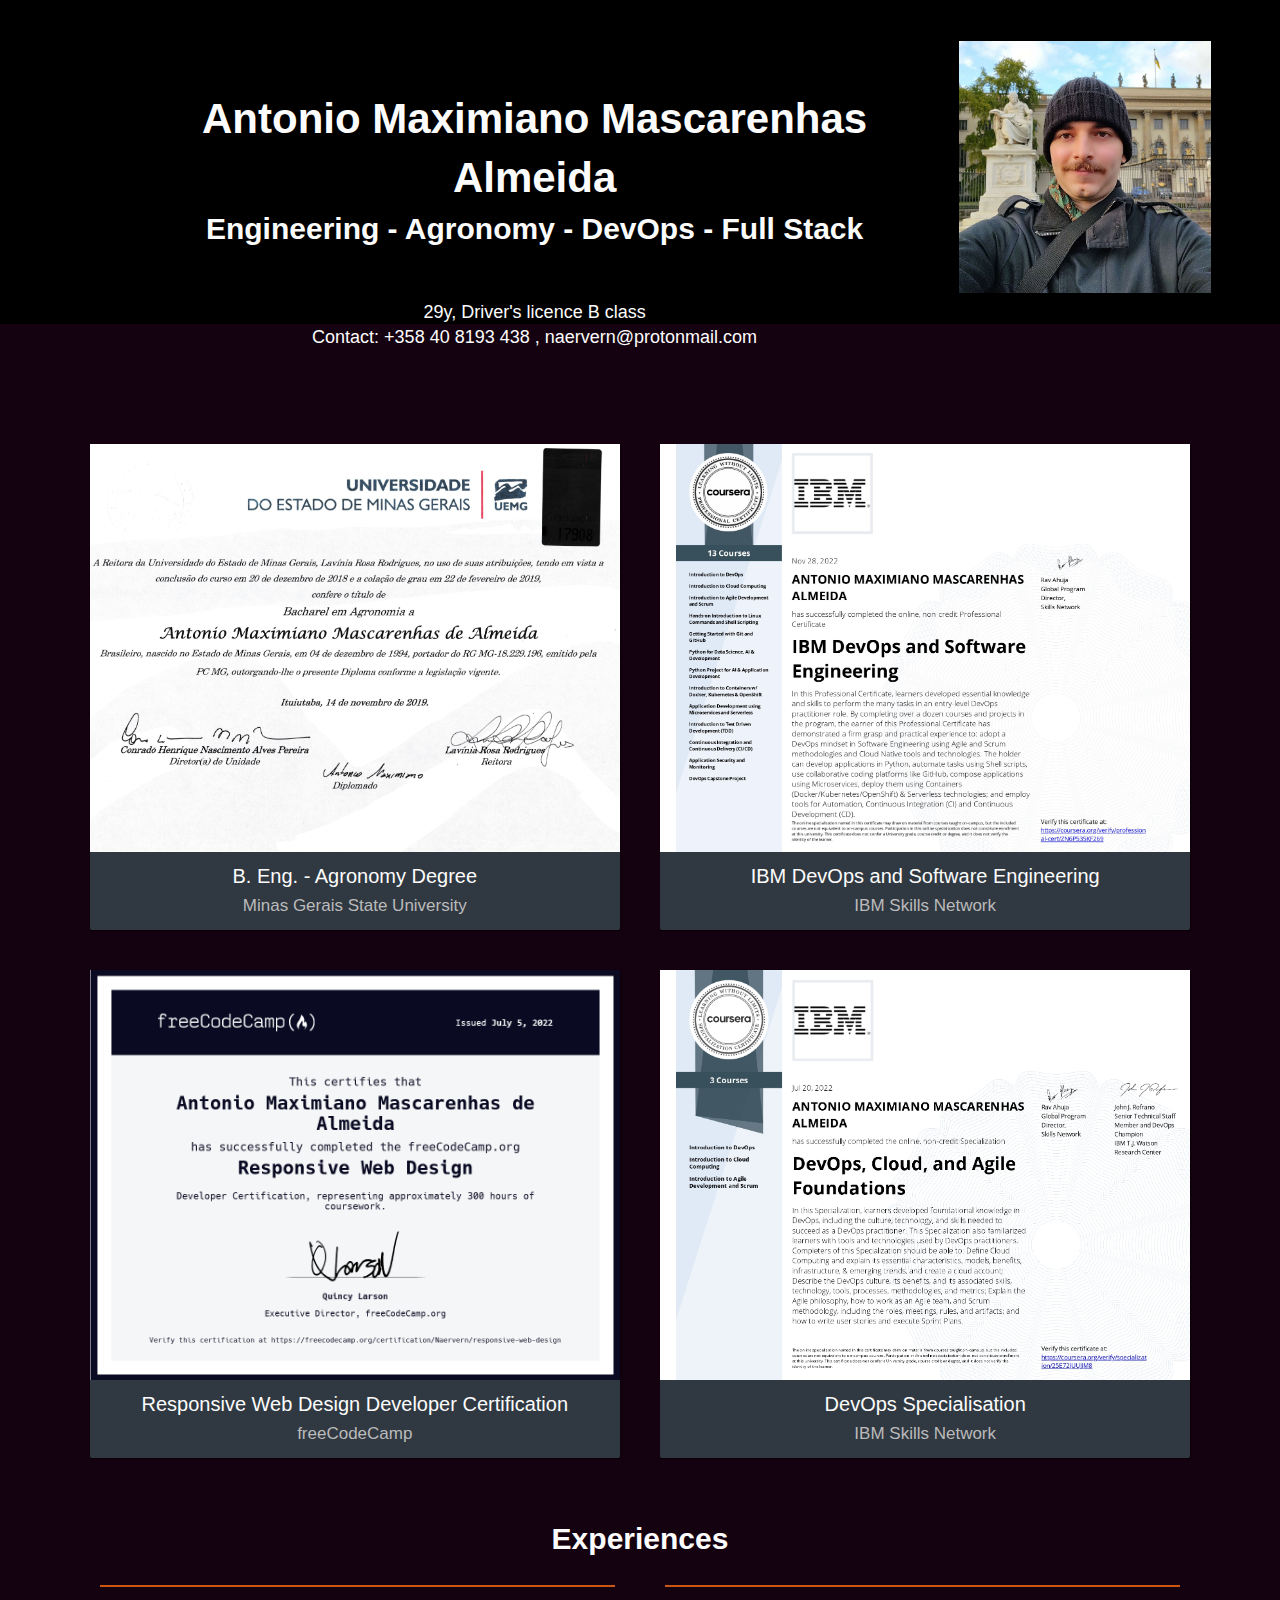
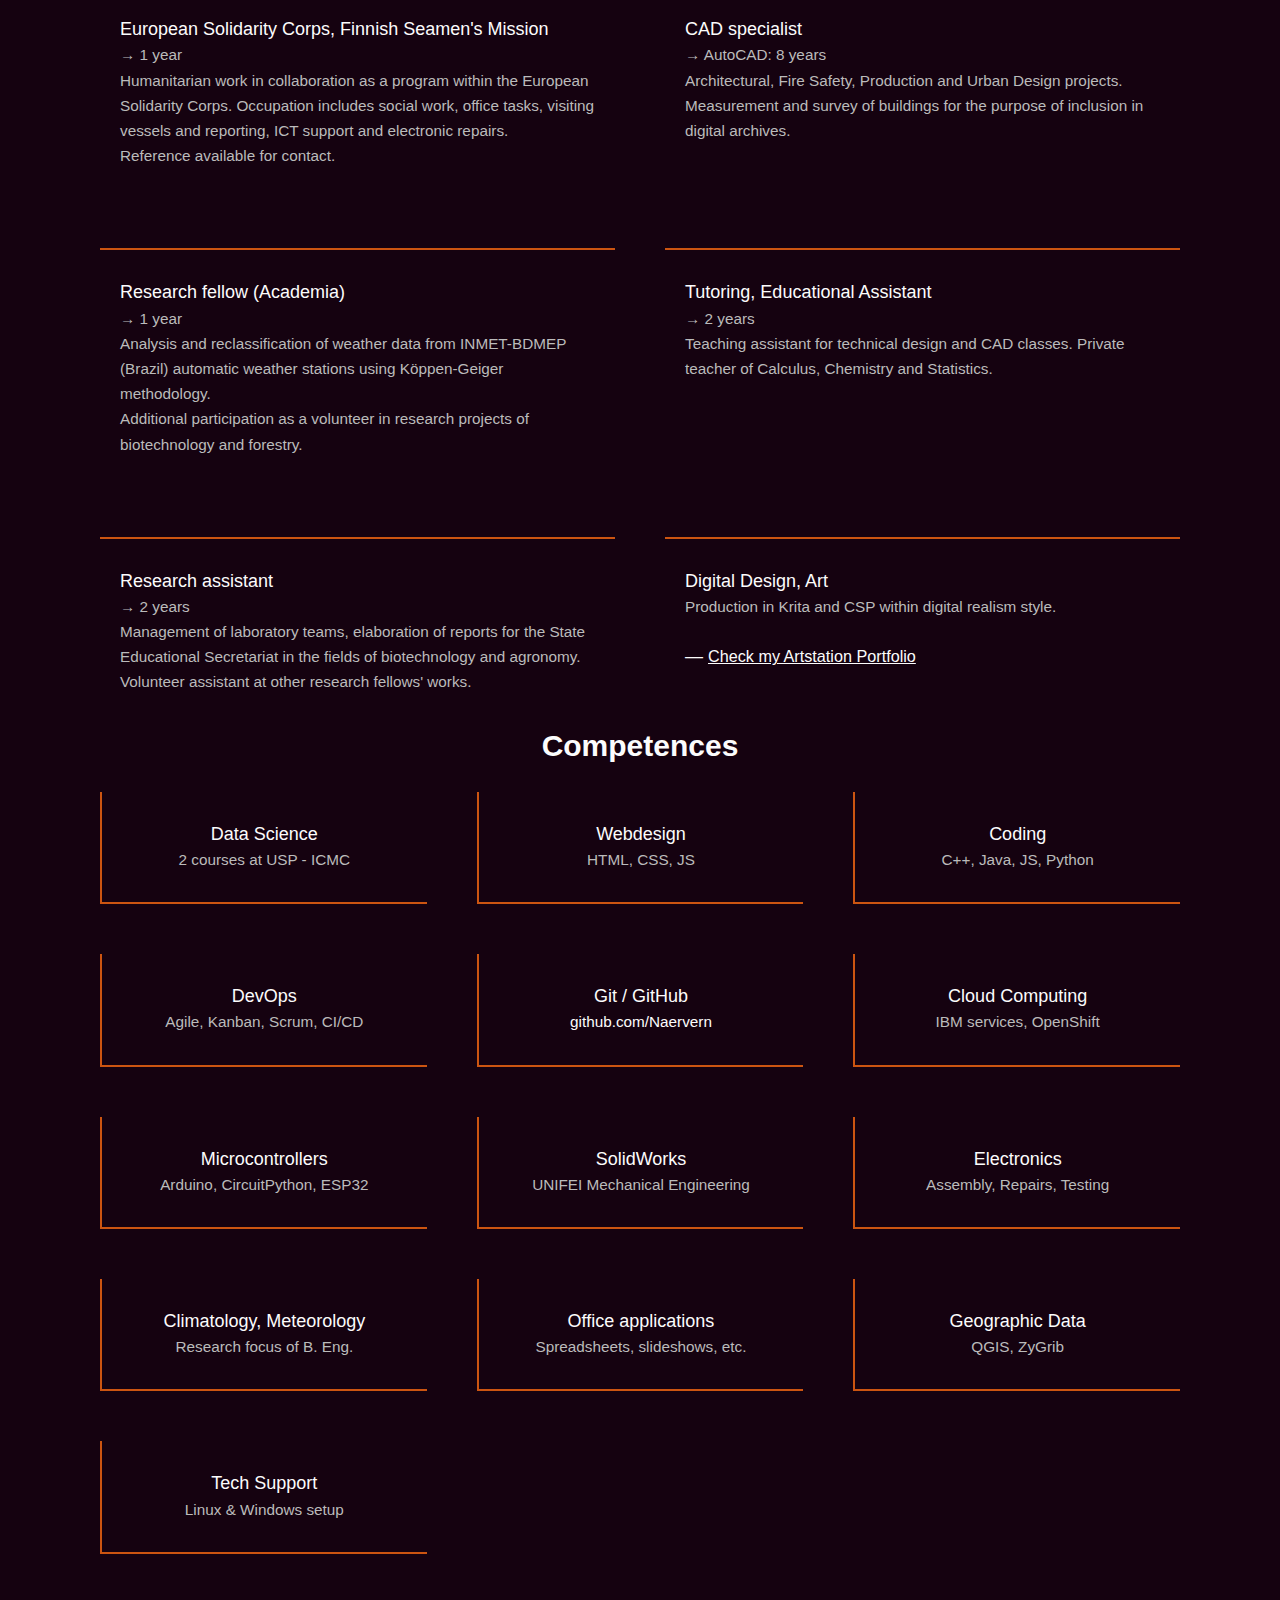
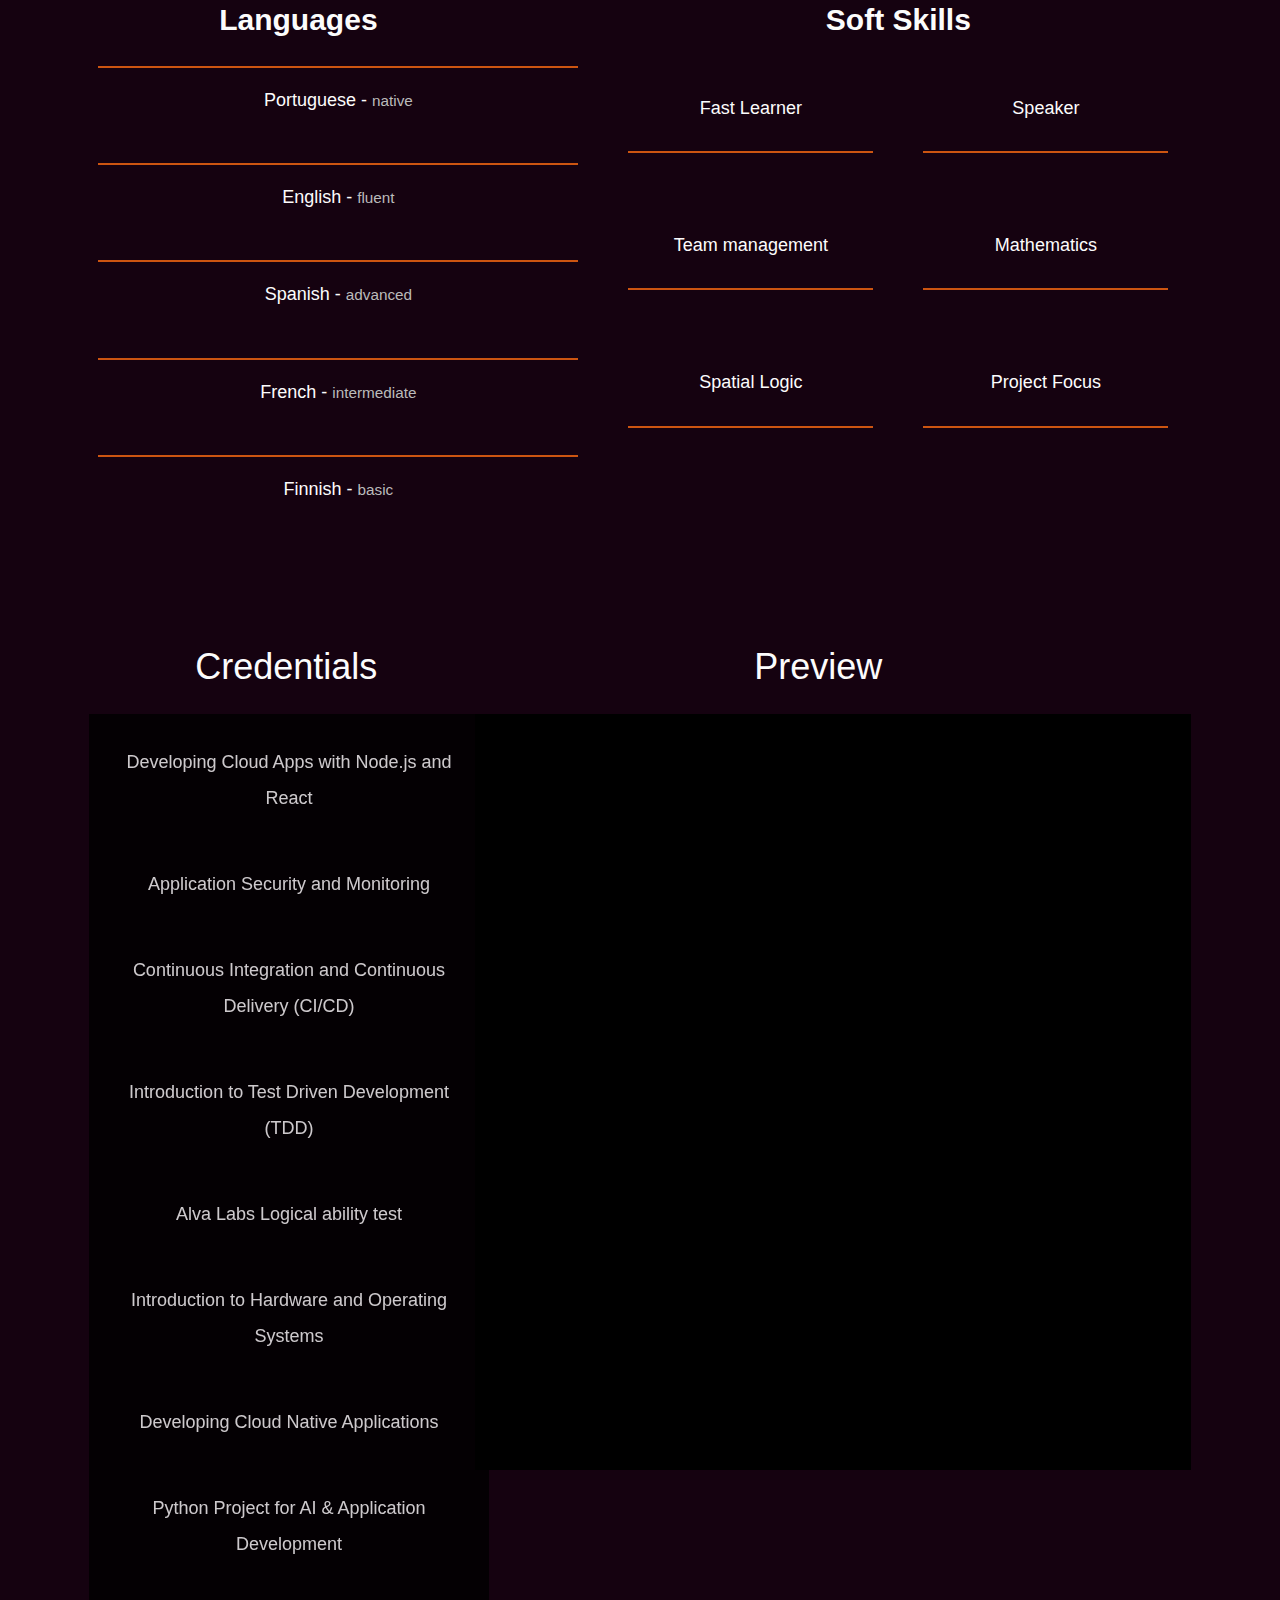
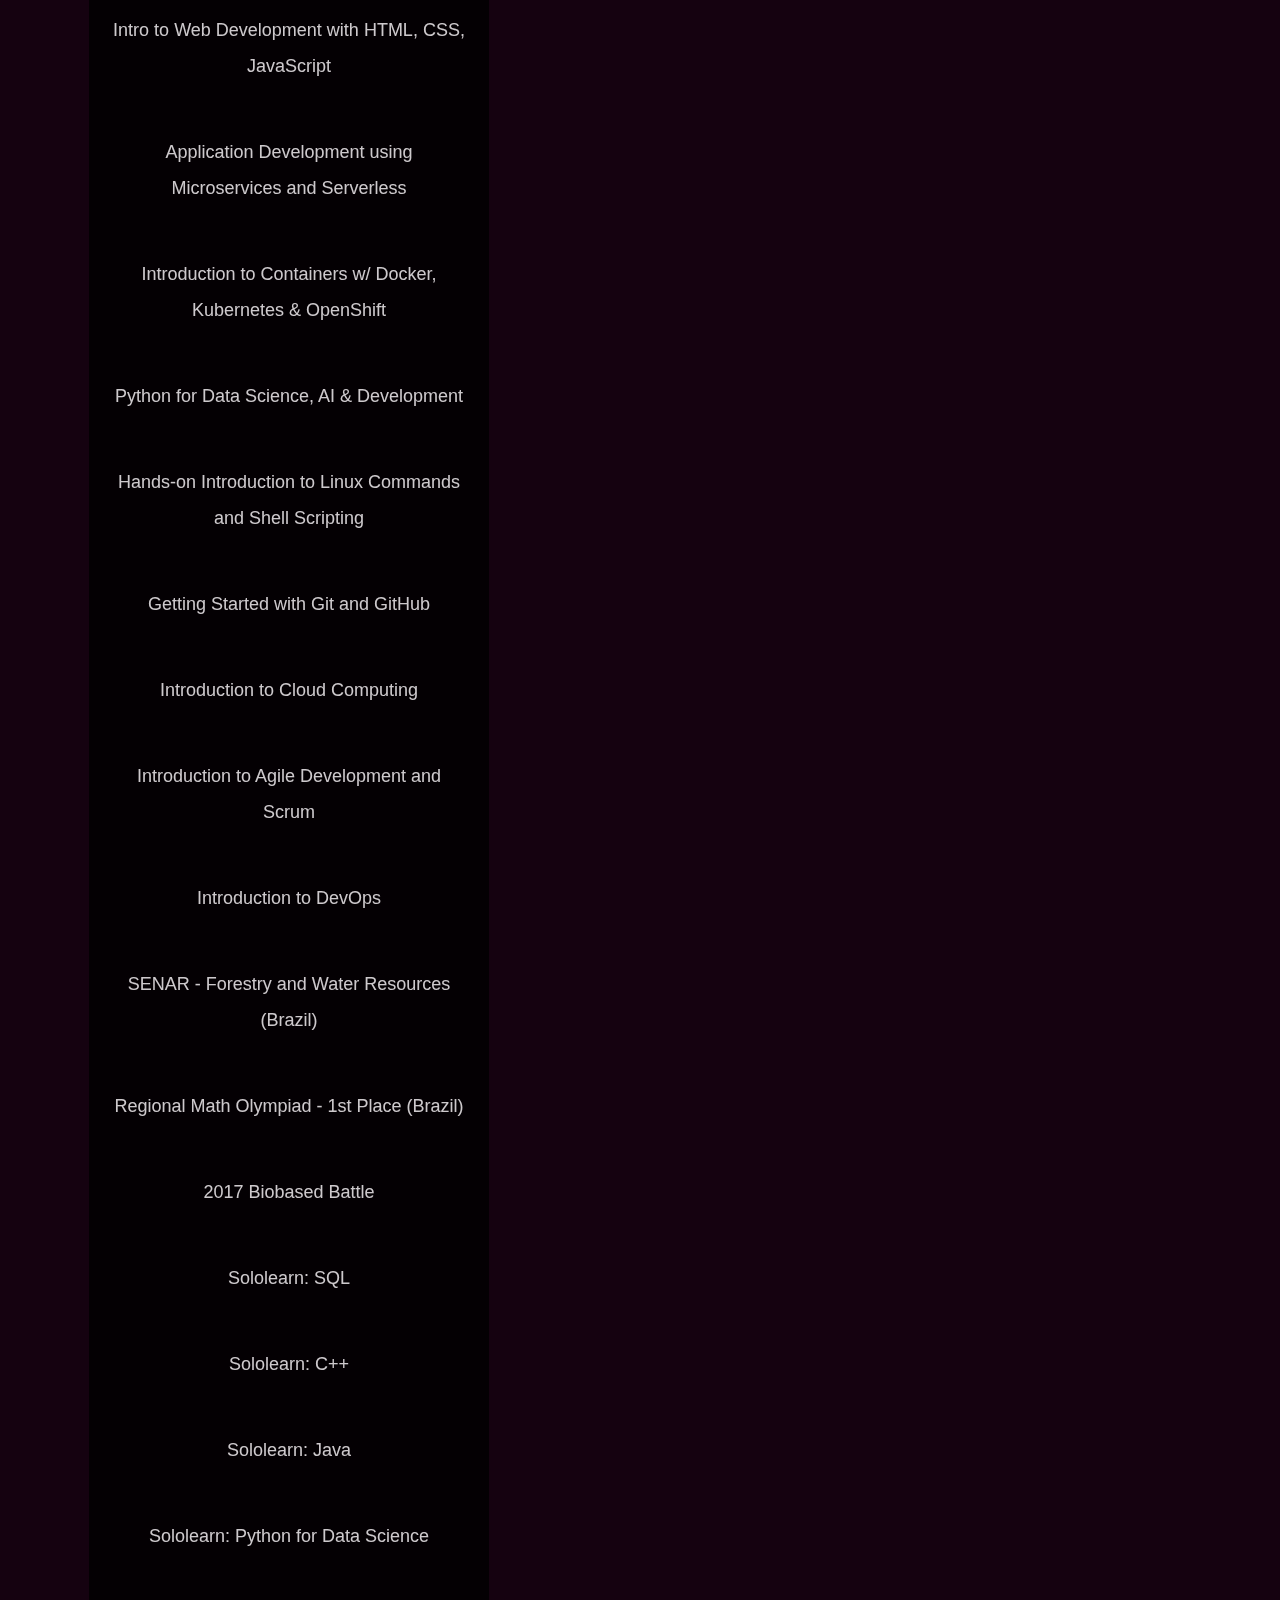
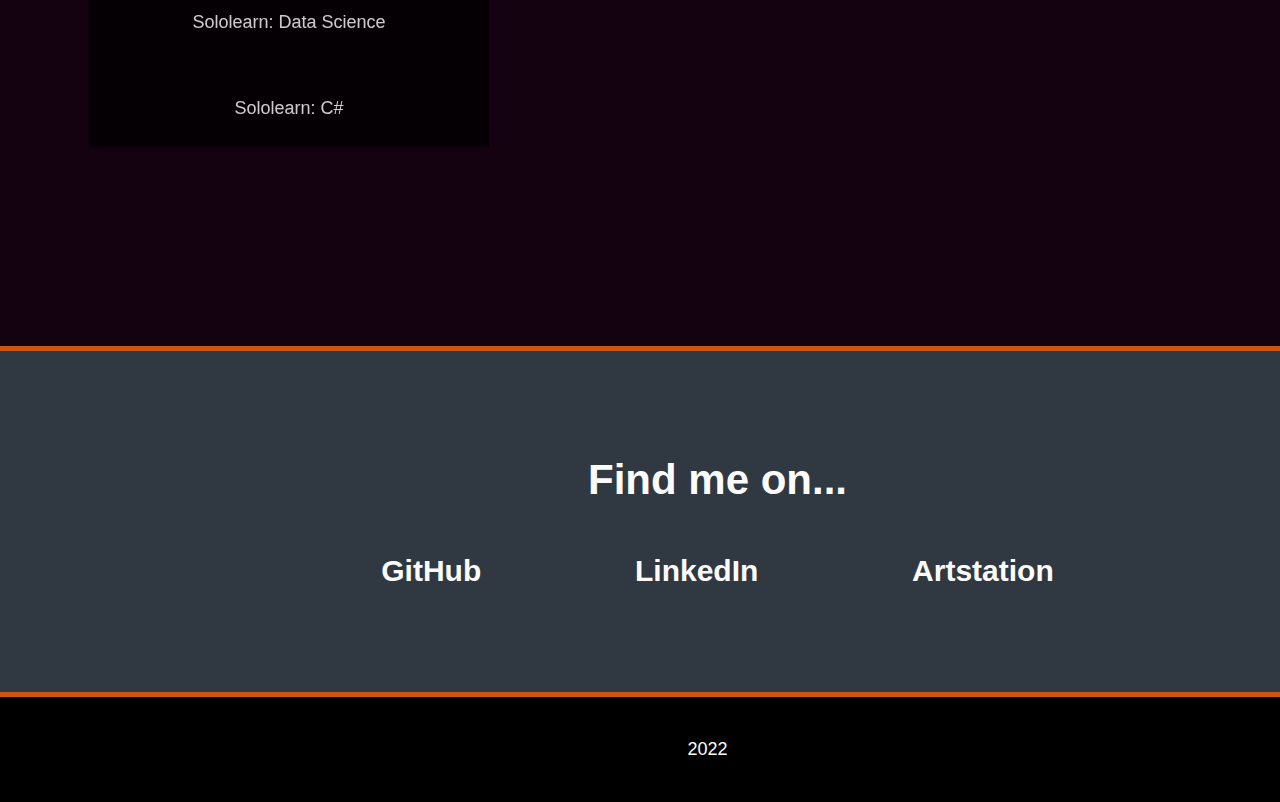
==== curriculum.html @ a86b9cda "Update curriculum.html" ====
<!DOCTYPE html>
<html>
<head>
  <title>CV - Antonio Maximiano Almeida</title>

  <link rel="stylesheet" href="cv-styles.css">
  <meta name="viewport" content="width=device-width, initial-scale=0.8">

  <meta property="og:site_name" content="Naervern"/>
  <meta property="og:type" content="website" />
  <meta property="og:locale" content="en_GB" />


  <meta name="title" content="Antonio Maximiano"/>
  <meta property="og:title" content="Antonio Maximiano"/>
  <!--<meta property="og:description" content="Digital Artist and Engineer. Here you can find my contact information, image showcase and everything you need to know about commissioning my work."/>
  <meta name="description" content="Digital Artist and Engineer. Here you can find my contact information, image showcase and everything you need to know about commissioning my work." data-id="main"/>
  <meta property="og:url" content="https://naervern.github.io/"/>
  <meta property="og:image:width" content="1200" />
  <meta property="og:image:height" content="627" />
  <meta name="author" content="Naervern">


  <meta name="twitter:card" content="summary_large_image"/>
  <meta property='twitter:title' content="Naervern CV"/>
  <meta property='twitter:image' content="https://cdnb.artstation.com/p/assets/images/images/050/680/265/large/naervern-dragon-visits-kobold-school.jpg"/>
  <meta name="twitter:site" content="@naervern" />
  <meta name="twitter:creator" content="@naervern" />
  -->
  <!-- alt. description
  Naervern's contact, showcase and commission information. 
  -->

<style>

</style>

<script>
  var menuW, bodyW;
  var updateSize = function() {
    // Get the menu size
    menuW = $(".menu").width();
    // Get the body size
    bodyW = $("body").width();
    // Update menu with body size
    $(".menu").css("maxWidth", bodyW);
  }

  // If you need this to happen on window resize
  $(window).resize(function() {
    updateSize();
  });

  // Update the size at the script load
  updateSize();

  function updateCertPreview() {
    
  }
  
  function previewCert1(link){
    document.getElementById('preview-box1').innerHTML= link.startsWith("resources/") ? '<img src="' + link + '"/>' : '<img src="https://' +link + '" id="preview-1"/>' ;
    return 0;
  }

  var lastField;

  function updateField1(){
    //lastField.style.setProperty("color", "white");
    event.currentTarget.style.setProperty("color", "orange");
    //lastField = event.currentTarget;
  }


</script>

</head>

<body>

</body>

<section id="first" class="first-section">
  
    <img src="resources\img\profile-image.jpg" id="selfie">
  <div>
    <h2>Antonio Maximiano Mascarenhas Almeida</h2>
    <h3>Engineering - Agronomy - DevOps - Full Stack</h3>
    <br>
    <br>
      <p>29y,   
        Driver's licence B class</p>
      <p>
        Contact: +358 40 8193 438 , naervern@protonmail.com
      </p>
  </div>
</section>

<section id="certificates" class="cert-section">
  <div>
    <div class="projects-grid">
      <a
        href="resources/pdf/Diploma-Agronomia-UEMG.pdf"
        target="_blank" rel="noopener noreferrer"
        class="project project-tile"
      >
        <img min-width="600px"
          class="project-image"
          src="resources/img/Diploma-Agronomia-UEMG.jpg"
          alt="project"
        />
        <p class="project-title">
          B. Eng. - Agronomy Degree
          <br><span class="subtitle">Minas Gerais State University</span>
        </p>
      </a>

      <a
        href="https://www.coursera.org/account/accomplishments/professional-cert/ZN6P535KF269"
        target="_blank" rel="noopener noreferrer"
        class="project project-tile"
      >
        <img min-width="600px"
          class="project-image"
          src="resources/img/Coursera-DevOps-Professional-ZN6P535KF269.jpg"
          alt="project"
        />
        <p class="project-title">
          IBM DevOps and Software Engineering
          <br><span class="subtitle">IBM Skills Network</span>
        </p>
      </a>

      <a
        href="https://www.freecodecamp.org/certification/Naervern/responsive-web-design"
        target="_blank" rel="noopener noreferrer"
        class="project project-tile"
      >
        <img min-width="600px"
          class="project-image"
          src="resources/img/FreeCodeCamp-ResponsiveWebDesign.jpg"
          alt="project"
        />
        <p class="project-title">
          Responsive Web Design Developer Certification
          <br><span class="subtitle">freeCodeCamp</span>
        </p>
      </a>

      <a
        href="https://www.coursera.org/account/accomplishments/specialization/25E72JUUJJM8"
        target="_blank" rel="noopener noreferrer"
        class="project project-tile"
      >
        <img min-width="600px"
          class="project-image"
          src="resources/img/Coursera-DevOps-Spec-25E72JUUJJM8.jpg"
          alt="project"
        />
        <p class="project-title">
          DevOps Specialisation
          <br><span class="subtitle">IBM Skills Network</span>
        </p>
      </a>

    </div>

    <!-- Experiences -->

    <section id="experiences-section" class="stepped-block">

        <h3>Experiences</h3>
        <br>
        <div class="skill-list">

          <p>
            European Solidarity Corps, Finnish Seamen's Mission
            <span class="subtitle"><br>
              → 1 year
              <br>
              <!--
                Fields: technical design, calculus, chemistry
              -->
              Humanitarian work in collaboration as a program within the European Solidarity Corps. Occupation includes social work, office tasks, visiting vessels and reporting, ICT support and electronic repairs. <br>
              Reference available for contact.
            </span>
          </p>

          <p>
            CAD specialist
            <span class="subtitle"><br>
              → AutoCAD: 8 years
              <br>
              <!--
                Product design, architecture, fire safety
              -->
              Architectural, Fire Safety, Production and Urban Design projects. Measurement and survey of buildings for the purpose of inclusion in digital archives.
              </span>
              <br>
              
          </p>

          <p>
            Research fellow (Academia)
            <span class="subtitle"><br>
              → 1 year
              <br>
              <!--
                Fields: climatology, data science
              -->
              Analysis and reclassification of weather data from INMET-BDMEP (Brazil) automatic weather stations using Köppen-Geiger methodology.
              <br>
              Additional participation as a volunteer in research projects of biotechnology and forestry.
            <br>
            </span>
          </p>

          <p>
            Tutoring, Educational Assistant
            <span class="subtitle"><br>
              → 2 years
              <br>
              <!--
                Fields: technical design, calculus, chemistry
              -->
              Teaching assistant for technical design and CAD classes. Private teacher of Calculus, Chemistry and Statistics.
            </span>
          </p>

          <p>
            Research assistant
            <span class="subtitle"><br>
              → 2 years
              <br>
              Management of laboratory teams, elaboration of reports for the State Educational Secretariat in the fields of biotechnology and agronomy. Volunteer assistant at other research fellows' works.
            </span>
          </p>

          <p>
            Digital Design, Art
            <span class="subtitle"><br>
              Production in Krita and CSP within digital realism style.
              </span>
              <br>
              <br>
              —
            <a href="https://www.artstation.com/naervern"
              target="_blank" rel="noopener noreferrer"
              style="text-decoration: underline; font-size:90%;">
              Check my Artstation Portfolio
            </a>
            <span class="subtitle"></span>
          </p>

          </div>

        <!-- Competences -->

        <section id="competences" class="stepped-block">
          <h3>Competences</h3>
            <br>
            <div class="skill-list-compact">
    
              <p>
                Data Science 
                <span class="subtitle"><br>
                  2 courses at USP - ICMC

                </span>
              </p>
    
              <p>
                Webdesign 
                <span class="subtitle">
                  <br>
                  HTML, CSS, JS
                </span>
              </p>
    
              <p>
                Coding
                <span class="subtitle">
                  <br>
                  C++, Java, JS, Python
                </span>
              </p>
    
              <p>
                DevOps 
                <span class="subtitle">
                  <br>
                  Agile, Kanban, Scrum, CI/CD
                </span>
              </p>

              <p>
                Git / GitHub
                <span class="subtitle">
                  <br>
                  <a href="https://github.com/Naervern/"
                  target="_blank" rel="noopener noreferrer">
                  github.com/Naervern </a>
                </span>
              </p>
    
              <p>
                Cloud Computing 
                <span class="subtitle">
                  <br>
                  IBM services, OpenShift
                </span>
              </p>

              <p>
                Microcontrollers 
                <span class="subtitle">
                  <br>
                  Arduino, CircuitPython, ESP32
                </span>
              </p>

              <p>
                SolidWorks
                <span class="subtitle">
                  <br>
                  UNIFEI Mechanical Engineering
                </span>
              </p>
    
              <p>
                Electronics 
                <span class="subtitle">
                  <br>
                  Assembly, Repairs, Testing
                </span>
              </p>

              <p>
                Climatology, Meteorology 
                <span class="subtitle">
                  <br>
                  Research focus of B. Eng.
                </span>
              </p>

              <p>
                Office applications 
                <span class="subtitle">
                  <br>
                  Spreadsheets, slideshows, etc.
                </span>
              </p>

              <p>
                Geographic Data
                <span class="subtitle">
                  <br>
                  QGIS, ZyGrib
                </span>
              </p>

              <p>
                Tech Support
                <span class="subtitle">
                  <br>
                  Linux & Windows setup
                </span>
              </p>

              <!--
              <p>
                <span class="subtitle">IBM Skills Network</span><br>
                <a href="https://www.coursera.org/account/accomplishments/specialization/certificate/25E72JUUJJM8" class="cert-name" target="_blank" rel="noopener noreferrer">
                  DevOps, Cloud, and Agile Foundations</a><br>
                <a href="https://www.coursera.org/account/accomplishments/specialization/25E72JUUJJM8" id="verify-l" target="_blank" rel="noopener noreferrer">
                  Verify</a><br>
                </p>
    
                <p>
                  <span class="subtitle">FreeCodeCamp.org</span><br>
                  <a href="https://www.freecodecamp.org/certification/Naervern/responsive-web-design" class="cert-name" target="_blank" rel="noopener noreferrer">
                  Responsive Web Design</a><br>
    
                </p>
              -->
    
            </div>

      </section>
  </section>

  <section id="skills-section" class="skill-dual">

      <!-- Languages -->

      <div id="languages">
        <br>
          <h3>Languages</h3>
          <br>
          <div class="language-list">
            <p>
              Portuguese - <span class="subtitle">native</span>
            </p>
            <p>
              English - <span class="subtitle">fluent</span>
            </p>
            <p>
              Spanish - <span class="subtitle">advanced</span>
            </p>
            <p>
              French - <span class="subtitle">intermediate</span>
            </p>
            <p>
              Finnish - <span class="subtitle">basic</span>
            </p>
        </div>
      </div>

      <!-- Soft Skills -->

      <div id="soft-skills">
        <br>
        <h3>Soft Skills</h3>
          <br>
          <div class="skill-list-compact">

            <p>
              Fast Learner 
            </p>

            <p>
              Speaker
            </p>

            <p>
              Team management 
            </p>

            <p>
              Mathematics 
            </p>

            <p>
              Spatial Logic 
            </p>

            <p>
              Project Focus 
            </p>
          </div>
        </div>
    </section>





<section id="cert-2" class="cert-2-section">

  <div class="cert-2-header">
    <div class="cert-2-tab">
      <div>Credentials</div>
      <div>Preview</div>
      </div>
  </div>

  <div class="cert-2-tab">
    <div>
      
    <div id="certs-list" class="list-tab">

      <!-- IBM Skills Network Certifications -->

      <li>
        <a href="https://www.coursera.org/account/accomplishments/verify/H9V64EQDPDPS"target="_blank" rel="noopener noreferrer"
        onmouseover="
            updateField1();
            previewCert1('resources/img/CERTIFICATE_LANDING_PAGE-H9V64EQDPDPS.jpeg')">
          Developing Cloud Apps with Node.js and React</a>      
      </li>

      <li>
        <a href="https://www.coursera.org/account/accomplishments/verify/PX3VF7KF3PS8"target="_blank" rel="noopener noreferrer"
        onmouseover="
            updateField1();
            previewCert1('resources/img/CERTIFICATE_LANDING_PAGE-PX3VF7KF3PS8.jpeg')">
          Application Security and Monitoring</a>      
      </li>

      <li>
        <a href="https://www.coursera.org/account/accomplishments/records/8N7LA6F6DS6B"target="_blank" rel="noopener noreferrer"
        onmouseover="
            updateField1();
            previewCert1('resources/img/CERTIFICATE_LANDING_PAGE-8N7LA6F6DS6B.jpeg')">
          Continuous Integration and Continuous Delivery (CI/CD)</a>      
      </li>

      <li>
        <a href="https://www.coursera.org/account/accomplishments/records/JUV5EJ9MCSXF"target="_blank" rel="noopener noreferrer"
        onmouseover="
            updateField1();
            previewCert1('resources/img/CERTIFICATE_LANDING_PAGE-JUV5EJ9MCSXF.jpeg')">
          Introduction to Test Driven Development (TDD)</a>      
      </li>


      <li>
        <a href="resources/pdf/Alva%20Labs%20Logic%20Test%20Report%20-%20Antonio%20Maximiano%20Mascarenhas%20Almeida.pdf"
        onmouseover="
            updateField1();
            previewCert1('resources/img/Alva%20Labs%20Logic%20Test%20Report%20-%20Antonio%20Maximiano%20Mascarenhas%20Almeida_page-0001.jpg')">
          Alva Labs Logical ability test</a>      
      </li>

      <li>
        <a href="https://www.coursera.org/account/accomplishments/records/NPYG34MGQ3PL"target="_blank" rel="noopener noreferrer"
        onmouseover="
            updateField1();
            previewCert1('resources/img/CERTIFICATE_LANDING_PAGE-NPYG34MGQ3PL.jpeg')">
          Introduction to Hardware and Operating Systems</a>      
      </li>

      <li>
        <a href="https://www.coursera.org/account/accomplishments/records/M94URSSSPSV6"target="_blank" rel="noopener noreferrer"
        onmouseover="
            updateField1();
            previewCert1('resources/img/CERTIFICATE_LANDING_PAGE-M94URSSSPSV6.jpeg')">
          Developing Cloud Native Applications</a>      
      </li>

      <li>
        <a href="https://www.coursera.org/account/accomplishments/records/WGRYHMB4Y55Y"target="_blank" rel="noopener noreferrer"
        onmouseover="
            updateField1();
            previewCert1('resources/img/CERTIFICATE_LANDING_PAGE-WGRYHMB4Y55Y.jpeg')">
          Python Project for AI & Application Development</a>      
      </li>

      <li>
        <a href="https://www.coursera.org/account/accomplishments/records/FWKCVLWJXK7U"target="_blank" rel="noopener noreferrer"
        onmouseover="
            updateField1();
            previewCert1('resources/img/CERTIFICATE_LANDING_PAGE-FWKCVLWJXK7U.jpeg')">
          Intro to Web Development with HTML, CSS, JavaScript</a>      
      </li>

      <li>
        <a href="https://www.coursera.org/account/accomplishments/records/GA9UBZP38NTW"target="_blank" rel="noopener noreferrer"
        onmouseover="
            updateField1();
            previewCert1('resources/img/CERTIFICATE_LANDING_PAGE-GA9UBZP38NTW.jpeg')">
          Application Development using Microservices and Serverless</a>      
      </li>

      <li>
        <a href="https://www.coursera.org/account/accomplishments/records/4E9KNBH2S5LS"target="_blank" rel="noopener noreferrer"
        onmouseover="
            updateField1();
            previewCert1('resources/img/CERTIFICATE_LANDING_PAGE-4E9KNBH2S5LS.jpeg')">
          Introduction to Containers w/ Docker, Kubernetes & OpenShift</a>      
      </li>
      
      <li>
        <a href="https://www.coursera.org/account/accomplishments/records/L7TKTQ9EFT9Q"target="_blank" rel="noopener noreferrer"
        onmouseover="
            updateField1();
            previewCert1('resources/img/CERTIFICATE_LANDING_PAGE-L7TKTQ9EFT9Q.jpeg')">
          Python for Data Science, AI & Development</a>      
      </li>

      <li>
        <a href="https://www.coursera.org/account/accomplishments/records/DF3GSYS3DLBW"target="_blank" rel="noopener noreferrer"
        onmouseover="
            updateField1();
            previewCert1('resources/img/CERTIFICATE_LANDING_PAGE-DF3GSYS3DLBW.jpeg')">
          Hands-on Introduction to Linux Commands and Shell Scripting</a>      
      </li>

      <li>
        <a href="https://www.coursera.org/account/accomplishments/records/YY3A8MF7G47R"target="_blank" rel="noopener noreferrer"
        onmouseover="
            updateField1();
            previewCert1('resources/img/CERTIFICATE_LANDING_PAGE-YY3A8MF7G47R.jpeg')">
          Getting Started with Git and GitHub</a>      
      </li>

      <li>
        <a href="https://www.coursera.org/account/accomplishments/records/UYP2HPT4N85Y"target="_blank" rel="noopener noreferrer"
        onmouseover="
            updateField1();
            previewCert1('resources/img/CERTIFICATE_LANDING_PAGE-UYP2HPT4N85Y.jpeg')">
          Introduction to Cloud Computing</a>      
      </li>

      <li>
        <a href="https://www.coursera.org/account/accomplishments/records/78AFFSB2SPUP"target="_blank" rel="noopener noreferrer"
        onmouseover="
            updateField1();
            previewCert1('resources/img/CERTIFICATE_LANDING_PAGE-78AFFSB2SPUP.jpeg')">
          Introduction to Agile Development and Scrum</a>      
      </li>

      <li>
        <a href="https://www.coursera.org/account/accomplishments/records/ZGCPUHNKJDFW"target="_blank" rel="noopener noreferrer"
        onmouseover="
            updateField1();
            previewCert1('resources/img/CERTIFICATE_LANDING_PAGE-ZGCPUHNKJDFW.jpeg')">
          Introduction to DevOps</a>      
      </li>

      <!-- Other certifications -->

      <li>
        <a href="resources/pdf/certificado SENAR.pdf" target="_blank" rel="noopener noreferrer"
        onmouseover="
            updateField1();
            previewCert1('resources/img/certificado SENAR_page-0001.jpg')">
          SENAR - Forestry and Water Resources (Brazil)</a>
      </li>

      <li>
        <a href="resources\img\olimpiada-matematica-0001.jpg" target="_blank" rel="noopener noreferrer"
        onmouseover="
            updateField1();
            previewCert1('resources/img/olimpiada-matematica-0001.jpg')">
          Regional Math Olympiad - 1st Place (Brazil)</a>
      </li>

      <li>
        <a href="resources\img\Biobased_2017.jpg" target="_blank" rel="noopener noreferrer"
        onmouseover="
            updateField1();
            previewCert1('resources/img/Biobased_2017.jpg')">
          2017 Biobased Battle</a>
      </li>

      <li>
        <a href="https://www.sololearn.com/Certificate/CT-X9MLWHMI/png"target="_blank" rel="noopener noreferrer"
        onmouseover="
            updateField1();
            previewCert1('www.sololearn.com/Certificate/CT-X9MLWHMI/png')">
          Sololearn: SQL</a>      
      </li>

      <li>
        <a href="https://www.sololearn.com/Certificate/CT-VVKDULOJ/png"target="_blank" rel="noopener noreferrer"
        onmouseover="
            updateField1();
            previewCert1('www.sololearn.com/Certificate/CT-VVKDULOJ/png')">
          Sololearn: C++</a>      
      </li>

      <li>
        <a href="https://www.sololearn.com/Certificate/CT-1CYSAYML/png"target="_blank" rel="noopener noreferrer"
        onmouseover="
            updateField1();
            previewCert1('www.sololearn.com/Certificate/CT-1CYSAYML/png')">
          Sololearn: Java</a>      
      </li>

      <li>
        <a href="https://www.sololearn.com/Certificate/CT-IKLJLYVJ/png" target="_blank" rel="noopener noreferrer"
        onmouseover="
            updateField1();
            previewCert1('www.sololearn.com/Certificate/CT-IKLJLYVJ/png')">
          Sololearn: Python for Data Science</a>      
      </li>

      <li>
        <a href="https://www.sololearn.com/Certificate/CT-EA9MQUHA/png" target="_blank" rel="noopener noreferrer"
        onmouseover="
            updateField1();
            previewCert1('www.sololearn.com/Certificate/CT-EA9MQUHA/png')">
          Sololearn: Data Science</a>      
      </li>

      <li>
        <a href="https://www.sololearn.com/Certificate/CT-6LIWEYRC/png" target="_blank" rel="noopener noreferrer"
        onmouseover="
            updateField1();
            previewCert1('www.sololearn.com/Certificate/CT-6LIWEYRC/png')">
          Sololearn: C#</a>      
      </li>

    </div>
  </div>
  <div class="cert-preview">

    <div id="preview-box1">
      
    </div>

  </div>
  </div>
</section>

<section id="background" class="">

</section>

<section id="portfolio">

</section>
</div>
</section>  
<section id="contact" class="contact-section">
    <h2>Find me on...</h2>

    <div class="contact-links">
    <a
    id="profile-link"
    href="https://github.com/Naervern/" target="_blank" rel="noopener noreferrer"
    target="_blank"><h3>GitHub</h3></a>

    <a
    id="profile-link"
    href="https://www.linkedin.com/in/antonio-maximiano-m-almeida" target="_blank" rel="noopener noreferrer"
    target="_blank"><h3>LinkedIn</h3></a>

    <a
    id="profile-link"
    href="https://www.artstation.com/naervern" target="_blank" rel="noopener noreferrer"
    target="_blank"><h3>Artstation</h3></a>
    
    <!--
    <a
    id="profile-link"
    href="https://twitter.com/naervern" target="_blank" rel="noopener noreferrer"
    target="_blank"><h3>Twitter</h3></a>
    -->
    </div>

</section>

  <footer>
    <p>2022</p>
  </footer>

</body>
---- cv-styles.css ----
@import url('https://fonts.googleapis.com/css2?family=Berkshire+Swash&family=Bona+Nova:wght@400;700&family=Concert+One&family=Fondamento&family=Inknut+Antiqua:wght@400;500;600;700&family=Ledger&family=Roboto+Mono&display=swap');

@font-face{
	font-family:Fondament;
	src:url(/resources/fonts/Fondamento-Regular.ttf) format("ttf");
	font-weight:400;
	font-style:normal;
	font-display:fallback
}

@font-face{
	font-family:Fondament;
	src:url(/resources/fonts/Fondamento-Italic.ttf) format("ttf");
	font-weight:400;
	font-style:italic;
	font-display:fallback
}

@font-face{
	font-family:Ledger;
	src:url(/resources/fonts/Ledger-Regular.ttf) format("ttf");
	font-weight:400;
	font-style:normal;
	font-display:fallback
}

@font-face{
	font-family:BonaNova;
	src:url(/resources/fonts/BonaNova-Regular.ttf) format("ttf");
	font-weight:400;
	font-style:normal;
	font-display:fallback
}

@font-face{
	font-family:BonaNova;
	src:url(/resources/fonts/BonaNova-Bold.ttf) format("ttf");
	font-weight:700;
	font-style:bold;
	font-display:fallback
}

@font-face{
	font-family:BonaNova;
	src:url(/resources/fonts/BonaNova-Italic.ttf) format("ttf");
	font-weight:400;
	font-style:italic;
	font-display:fallback
}

@font-face{
	font-family:Lato;
	src:url(/resources/fonts/Lato-Regular.ttf) format("ttf");
	font-weight:400;
	font-style:normal;
	font-display:fallback
}

@font-face{
	font-family:Lato;
	src:url(/resources/fonts/Lato-Bold.ttf) format("ttf");
	font-weight:700;
	font-style:bold;
	font-display:fallback
}

@font-face{
	font-family:Lato;
	src:url(/resources/fonts/Lato-Italic.ttf) format("ttf");
	font-weight:400;
	font-style:italic;
	font-display:fallback
}

@font-face{
	font-family:InknutAntiqua;
	src:url(/resources/fonts/InknutAntiqua-Regular.ttf) format("ttf");
	font-weight:400;
	font-style:normal;
	font-display:fallback
}

@font-face{
	font-family:InknutAntiqua;
	src:url(/resources/fonts/InknutAntiqua-Bold.ttf) format("ttf");
	font-weight:700;
	font-style:bold;
	font-display:fallback
}

@font-face{
	font-family:InknutAntiqua;
	src:url(/resources/fonts/InknutAntiqua-Italic.ttf) format("ttf");
	font-weight:400;
	font-style:italic;
	font-display:fallback
}

/* Custom properties/variables  */
:root {
    --main-colour: #fcfcfc;
    --second-colour: #C51;
    --third-colour: #336;
    --fourth-colour: #303841;
    --fifth-colour: #ff7f50;
    --wine-colour: #150210;
  }
  
  /* Base reset */
  * {
    margin: 0;
    padding: 0;
  }
  
  /* box-sizing and font sizing */
  *,
  *::before,
  *::after {
    box-sizing: inherit;
  }
  
  html {
    box-sizing: border-box;
  
    /* Set font size for easy rem calculations
     * default document font size = 16px, 1rem = 16px, 100% = 16px
     * (100% / 16px) * 10 = 62.5%, 1rem = 10px, 62.5% = 10px
    */
    font-size: 62.5%;
    scroll-behavior: smooth;
  }
  
 @media (max-width: 75em) {
    html {
      font-size: 56%;
    }
  }
  
  /* 980px / 16px = 61.25em */
  @media (max-width: 61.25em) {
    html {
      font-size: 54%;
    }
  }
  
  /* 460px / 16px = 28.75em */
  @media (max-width: 28.75em) {
    html {
      font-size: 52%;
    }
  }
  
  /* Base styles */
  
  body {
    font-family: sans-serif;
    font-size: 1.8rem; /* 18px */
    font-weight: 400;
    line-height: 1.4;
    color: var(--main-colour);
    background-color: black;
    min-width: 480px;
  }

  @media only screen and (hover: none) and (pointer: coarse){
    body{
      min-width: 100%;
      max-width: 1080px;
    }
  }
  
  h1,
  h2 {
    font-family: 'Raleway', sans-serif;
    font-weight: 700;
    text-align: center;
  }
  
  h1 {
    font-size: 6rem;
  }
  
  h2 {
    font-size: 4.2rem;
  }
  
  ul {
    list-style: none;
  }
  
  a {
    text-decoration: none;
    color: var(--main-colour);
  }

  a:hover{
    color:rgb(255, 134, 69);
  }
  
  img {
    display: block;
    max-width: 100%;
  }

@media (max-width: 61.25em) {
  .nav {
    display: flex;
    justify-content: space-between;
    position: fixed;
    top: 0;
    left: 0;
    width: 100%;
    min-height: 6rem;
    height: auto;
    background: black;
    box-shadow: 0 2px 0 rgba(0, 0, 0, 0.4);
    z-index: 10;
    opacity: 0.4;
  }
  .nav-list {
    display: flex;
    margin-right: 2rem;
  }

  .nav-list a {
    font-size: 2.4rem;
  }
  
  .nav-list li:hover {
    offset-position: 2rem 0 0 0;
    transition: all 0.2s;
  }
}


  

  
  @media (max-width: 28.75em) {
    .nav {
      justify-content: center;
    }
  
    .nav-list {
      margin: 0 1rem;
    }
  }
  

  .first-section {


    padding: 10vh;
    margin-left: 2vw;
    width: 100%;    
    max-width: 1600px;
    min-height: 8rem;
    height: 36vh;
    max-height: 2160px;
    
    background-color: #000;
    text-align: center;
    align-items: center;
    /*
    background: linear-gradient(rgba(0, 0, 0, 0.6), rgba(0, 0, 0, 0.4)), url("https://cdnb.artstation.com/p/assets/images/images/050/680/265/large/naervern-dragon-visits-kobold-school.jpg");
    background-size: scale-down;
    background-position: 50% 0;
    background-repeat: no-repeat;*/
  }
  
  .first-section > p {
    font-size: 3rem;
    font-weight: 200;
    color: var(--main-colour);
    min-height: 100px;
    font-family: 'Raleway', sans-serif;
    white-space: nowrap;
  }
  
  .first-section > h1 {
    font-family: 'Raleway', sans-serif;
  }
  
  .cert-section {
    text-align: center;
    padding: 10rem 4rem 10rem 4rem;
    background: var(--wine-colour);

  }
  
  @media (max-width: 61.25em) {
    .cert-section {
        padding: 10rem 2rem;
    }

    .first-section {
      height: auto;
      width: auto;
      padding: 6vw;
      font-size: 75%;
    }
  }

  .cert-section-header {
    max-width: 960px;
    margin: 0 auto 6rem auto;
    border-bottom: 0.2rem solid var(--main-colour);
  }
  
  @media (max-width: 28.75em) {
    .cert-section-header {
      font-size: 4rem;
    }
    .first-section{
      margin-left: 0;
    }
  }
  
  .projects-grid {
    display: grid;
    grid-template-columns: repeat(auto-fit, minmax(500px, 1fr));
    grid-gap: 4rem;
    width: 100%;
    max-width: 86vw;
    margin: 0 auto;
    margin-bottom: 6rem;
    padding-top: 2rem;
  }

  @media (max-width: 30.625em) {
    .projects-section {
      padding: 6rem 1rem;
    }
  
    .projects-grid {
      grid-template-columns: 1fr;
      grid-template-columns: repeat(auto-fit, minmax(400px, 1fr));
    }
  }
  
  .project {
    background: var(--fourth-colour);
    box-shadow: 1px 1px 2px rgba(0, 0, 0, 0.5);
    border-radius: 2px;
  }
  
  .project-image {
    height: calc(100% - 7.8rem);
    width: 100%;
    object-fit: cover;
  }
  
  .project-title {
    font-size: 2rem;
    padding: 1rem 0.5rem;
  }
  
  /* Contact section */
  
  .contact-section {
    display: flex;
    flex-direction: column;
    justify-content: center;
    align-items: center;
    text-align: center;
    width: 100%;
    height: auto;
    padding: 10rem 2rem 10rem 175px;
    background: var(--fourth-colour);
    border-top: 5px solid var(--second-colour);
  }

  @media (max-width: 61.25em) {
  .contact-section {
    display: flex;
    flex-direction: column;
    justify-content: center;
    align-items: center;
    text-align: center;
    width: 100%;
    height: auto;
    padding: 5% 5%;
  }
}

  .contact-section-header > h2 {
    font-size: 6rem;
  }
  
  @media (max-width: 28.75em) {
    .contact-section-header > h2 {
      font-size: 4rem;
    }
  }
  
  .contact-section-header > p {
    font-style: italic;
  }
  
  .contact-links {
    display: flex;
    justify-content: space-evenly;
    width: 100%;
    max-width: 980px;
    margin-top: 4rem;
    flex-wrap: wrap;
  }
  
  .contact-details {
    font-size: 2.4rem;
    text-shadow: 2px 2px 1px #1f1f1f;
    transition: transform 0.3s ease-out;
  }
  
  .contact-details:hover {
    transform: translateY(8px);
  }
  
  .fine-print {
    font-size: 1.5rem;
    text-align: left;
    font-family: sans-serif;
  }

  .table-top {
    padding: 0.7rem 0.1rem 0.2rem 0.1rem;
    background-color: #000;
    align-items: center;
    text-align: center;
  }

  .table-left, .table-item {
    padding: 0.3rem 0.1rem;
    min-height: 3.6rem;
    align-items: center;
    text-align: center;
  }

  .left-anchored-text, .skill-list {
    align-self: flex;
    text-align: left;
    max-width: 1280px;
  }

  .left-anchored-text > ul {
    position: relative;
    left: 2rem;
    list-style: inside;
  }

  .left-anchored-text > ol{
    position: relative;
    list-style-position: outside;
    left: 3rem;

  }

  .left-anchored-text > ol > li {
    padding-top: 1em;
    padding-left: 1em;

  }

  .stepped-block{

  }


  #certificates li {
    margin: 2rem 0;
    padding-top: 1rem;
    display: block;
    position: relative;

  }

  #certs-list li{
    margin: 0;
  }

  #certificates li::before {
  
    padding-top: 0;
    padding-left: 2rem;
    left: 0;
    top: -0.65em;
    height: 1.35em;
    width: 1.35em;


    transition: all 0.2s ease-in-out;
    
    z-index: -1;
  }

  .skill-list, .skill-list-compact, .language-list {
    clear: both;
    list-style: none;
    width: 90%;
    display: grid;
    grid-template-columns: repeat(auto-fit, minmax(440px, 1fr));
    grid-gap: 5rem;
    min-width: 480px;
    max-width: 1920px;
    margin: auto;
    align-self: flex-start;
  }

  .skill-list-compact{
    grid-template-columns: repeat(auto-fit, minmax(240px, 1fr));
  }
  
  .skill-list p, .skill-list-compact p, .language-list p {
    border-top: 2px solid;
    border-color:var(--second-colour) !important;
    margin:0;
    padding: 2rem;
    position: relative;
    padding-top: 3rem;
    padding-bottom: 3rem;
  }

  .skill-list p {
    min-width: 440px;
  }

  .language-list p {
    padding-top: 2rem;
    padding-bottom: 0rem;
  }

  .skill-list-compact p{
    border-top: 0;
    border-left: 2px solid;
    border-bottom: 2px solid;
  }

  #soft-skills > .skill-list-compact p{
    border-left: 0;
  }

  .skill-dual{
    left: 3vw;
    min-width: 480px;
    width: 95%;
    display: grid;
    padding: 2rem;
    position: relative;
    align-self: center;
    grid-gap: 10rem;
    grid-template-columns: minmax(240px, 2fr) minmax(360px, 3fr);
  }
  
  @media (max-width: 1200px) {
    .skill-dual{
      grid-template-columns: minmax(120px, 1fr);
    }

    .language-list {
      min-width: 600px;
    }
  }

  @media (max-width: 599px) {
    .language-list {
      min-width: 440px;
    }
  }

  #soft-skills > .skill-list-compact{
    grid-template-columns: repeat(auto-fit, minmax(200px, 1fr));
  }

  h3 {
    font-size: 3rem;
  }

  .subtitle{
    color: #bbb;
    font-size: 85%;
    position: relative;
    
  }

  .cert-name{
    font-size: 110%;
  }

  #verify-l{
    text-decoration: underline;
  }

  .cert-2-section {
    display: flex;
    flex-direction: column;
    width: 100%;
    align-self: flex;
    align-items: flex-start;
    padding: 10rem 2rem 10rem 2rem;
    background:var(--wine-colour);
    
  }
  
  .cert-2-tab {
    padding: 2rem 0 0 0;
    width: 95%;
    min-width: 720px;
    display: grid;
    align-self: center;
    justify-content: center;
    grid-template-columns: 35% 65%;
  }

  .cert-2-header {
    position: -webkit-sticky;
    position: sticky;
    
    font-size: 3.6rem;
    vertical-align: middle;
    top: 0rem;
    padding-left: 4rem;
    background-color:#150210;
    z-index: 11;
    height: 8vh;
    width: 100%;
    padding-top: 0;
  }

  @media (max-width: 61.25em) {
    .cert-2-section {
        padding: 10rem 2rem;
    }

    .cert-2-header {
      font-size: 3rem;
    }
  }
  
  @media (max-width: 28.75em) {
    .cert-2-header {
      font-size: 2.4rem;
    }
  }

  .list-tab {
    position: relative;
    top: 0;
    right: 0;
    line-height: 3.6rem;
    min-width: 400px;
    background: black;
    box-shadow: 0 2px 0 rgba(0, 0, 0, 0.4);
    z-index: 10;
    opacity: 0.8;
    overflow-x: auto;
    transition: all .2s ease-in-out;
    padding-top: 0;
    padding-bottom: 0;

  }

  .cert-preview {
    position: -webkit-sticky;
    position: sticky;
    overflow: auto;
    z-index: 1;
    top: 8vh;
    background-color: black;
    height: 84vh;
  }

  .list-tab a {
    display: block;
    font-size: 1.8rem;
    padding: 2rem;
    transition: all .6s ease-in-out;

  }
  
  .list-tab a:hover {
    background: rgb(28, 23, 21);
    color: white;
    border-radius: 30px;
    transition: all .15s;
  }

  #preview-box1 {

  }

  .cert-preview > img {
    width: 144%;
    height: auto;
    vertical-align: middle;
  }

  /* Footer */
  
    footer {
      font-weight: 300;
      display: flex;
      justify-content: space-evenly;
      padding: 2rem;
      padding-left: 155px;
      background: black;
      border-top: 5px solid var(--second-colour);
    }
    
    footer > p {
      margin: 2rem;
    }
    
    footer i {
      vertical-align: middle;
    }
    
    @media (max-width: 61.25em) {
      footer > p {
        padding-left: 5px;
      }
    }

    @media (max-width: 28.75em) {
      footer {
        flex-direction: column;
        text-align: center;
      }
    }

/* Image formatting */

  #selfie {
    position: relative; 
    float: right;
    margin: 5px;
    height: 28vh;
    top: -6vh;  
  }

  @media (max-width: 61.25em) {
    #selfie {
      float: none;
      margin: 5px;
      height: 22vh;
    }
  }
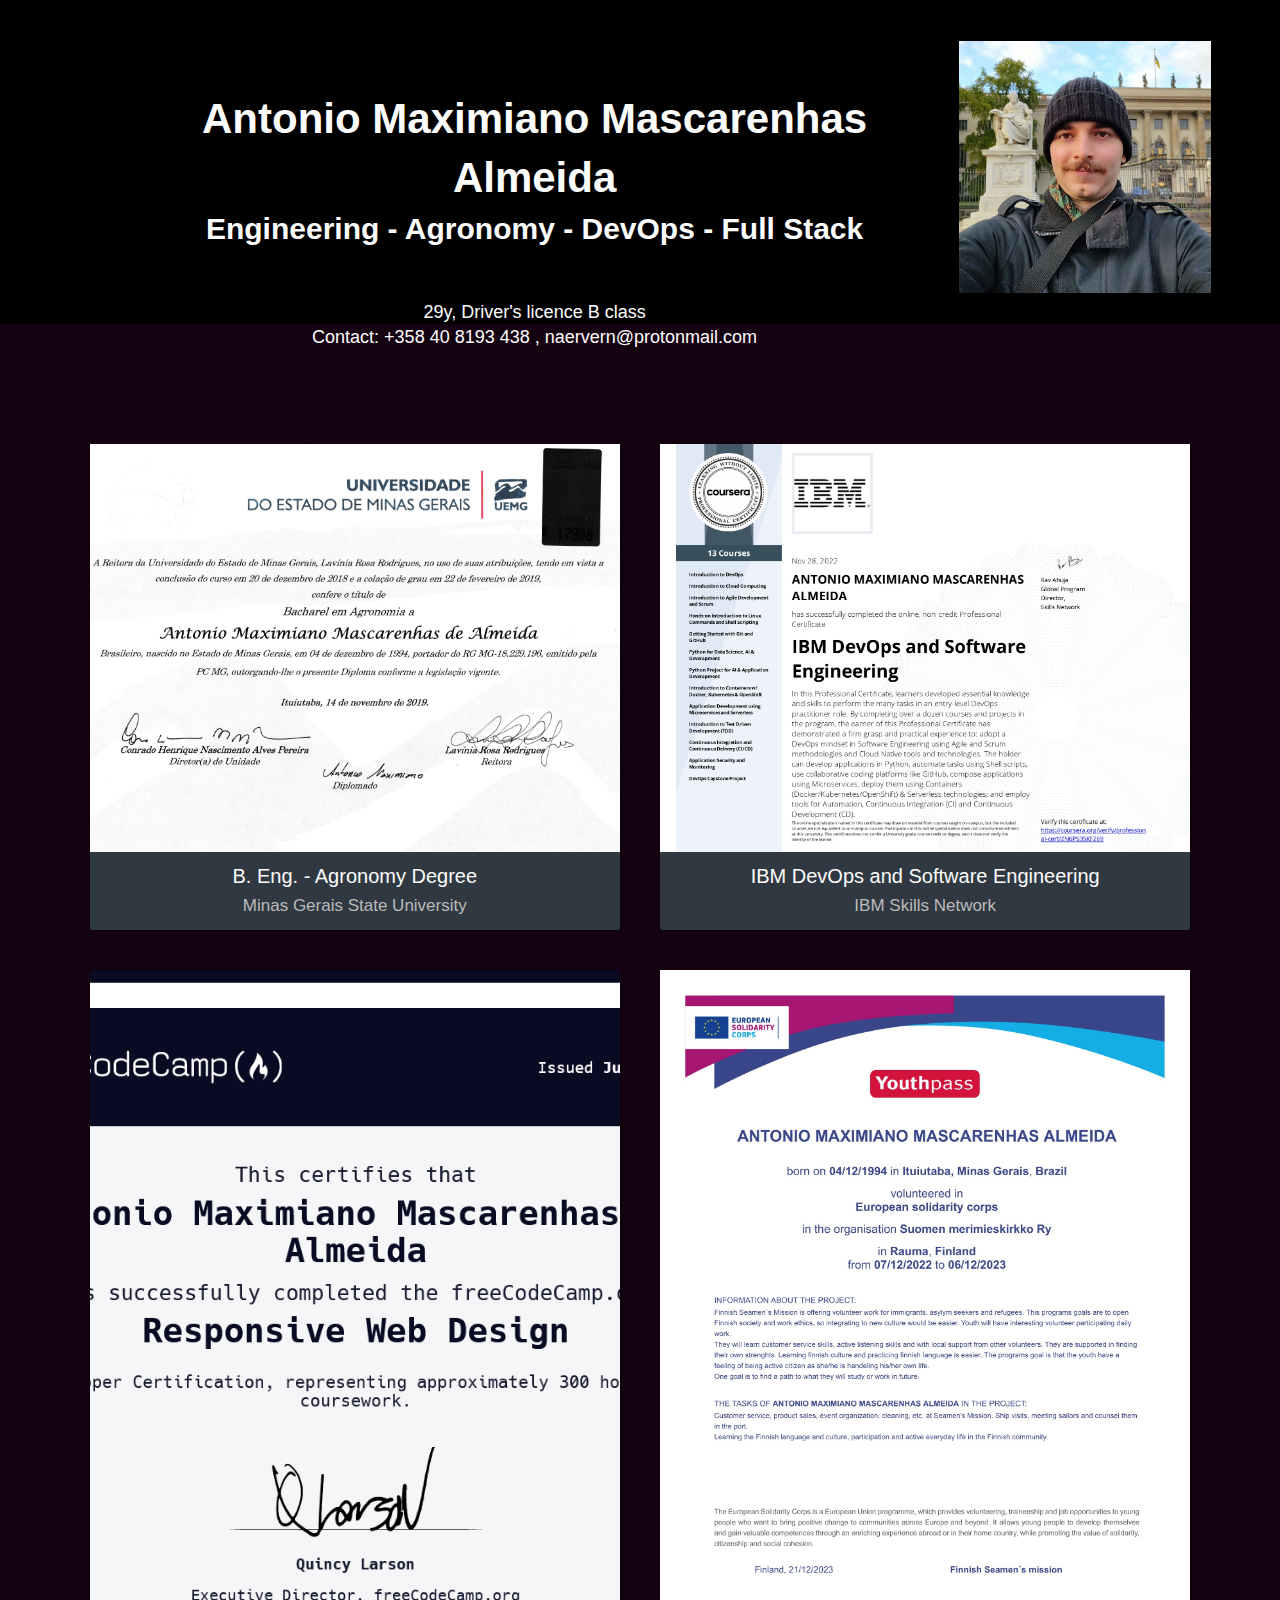
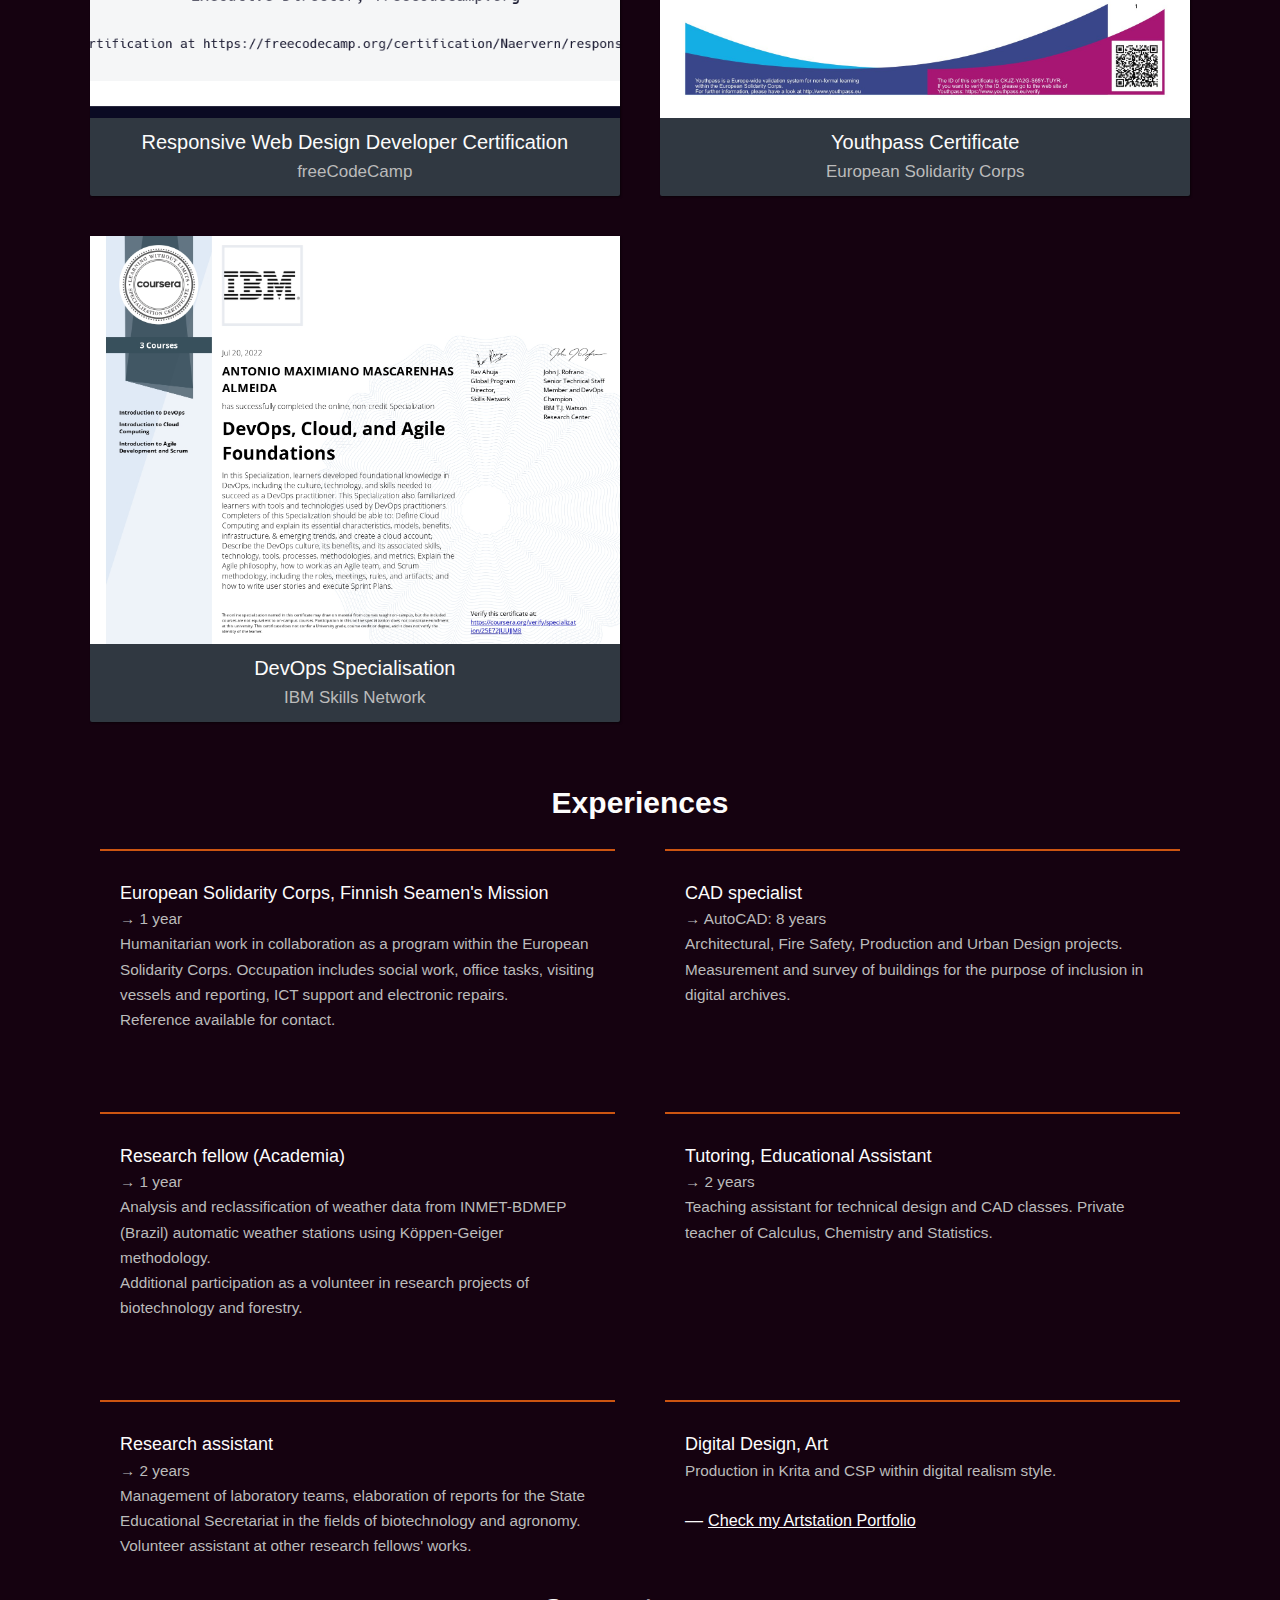
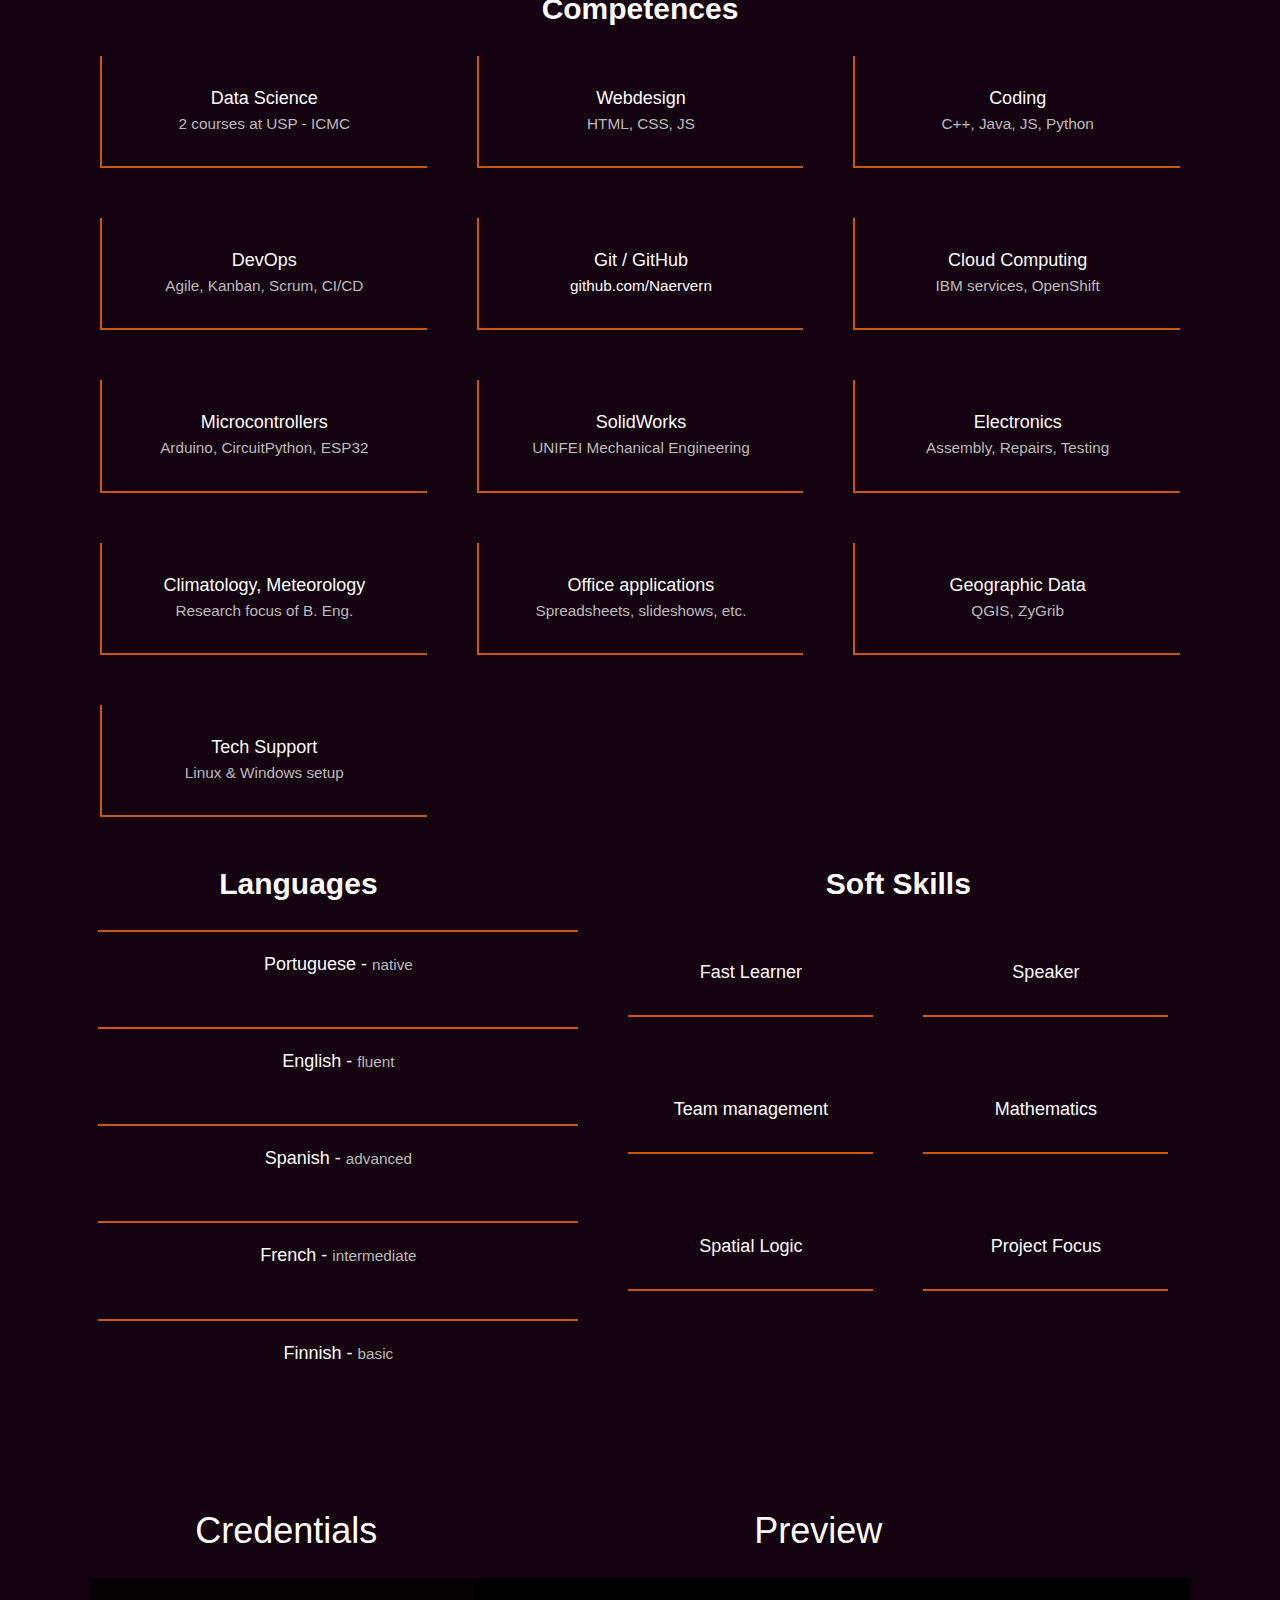
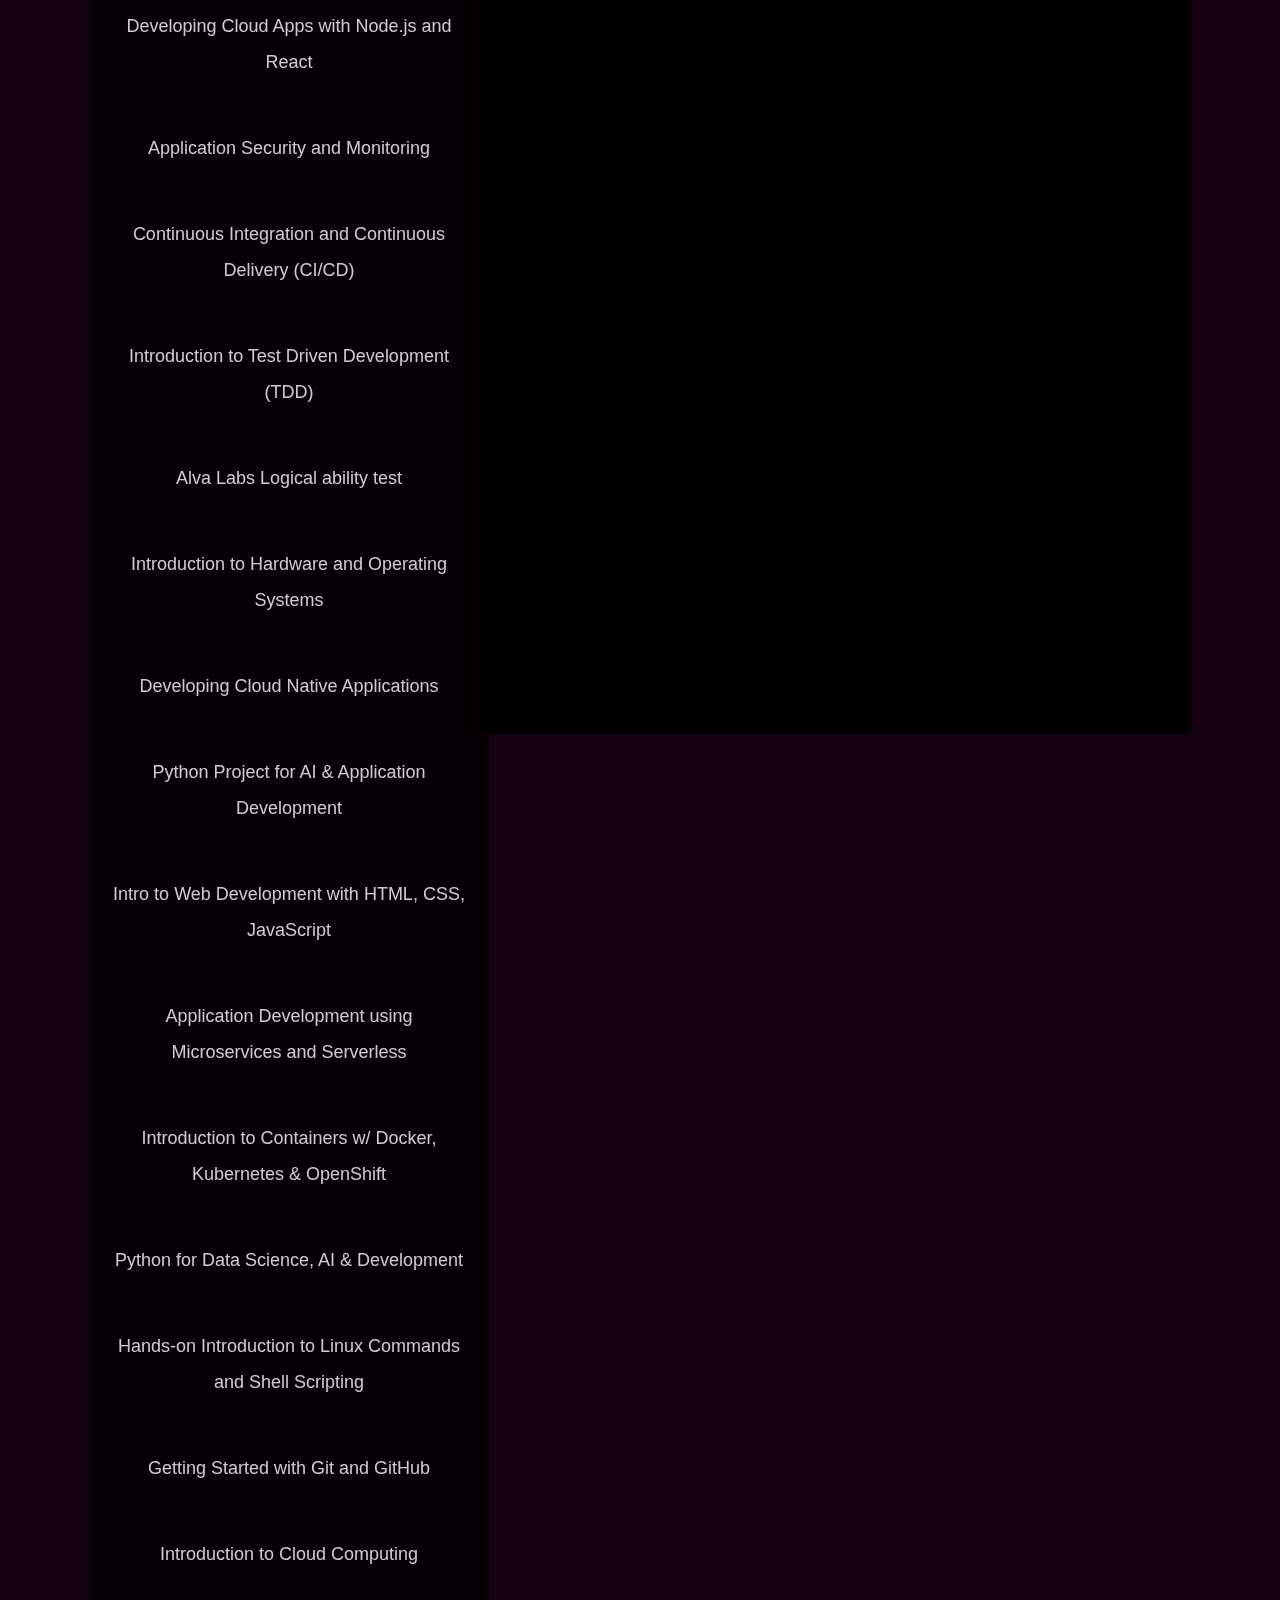
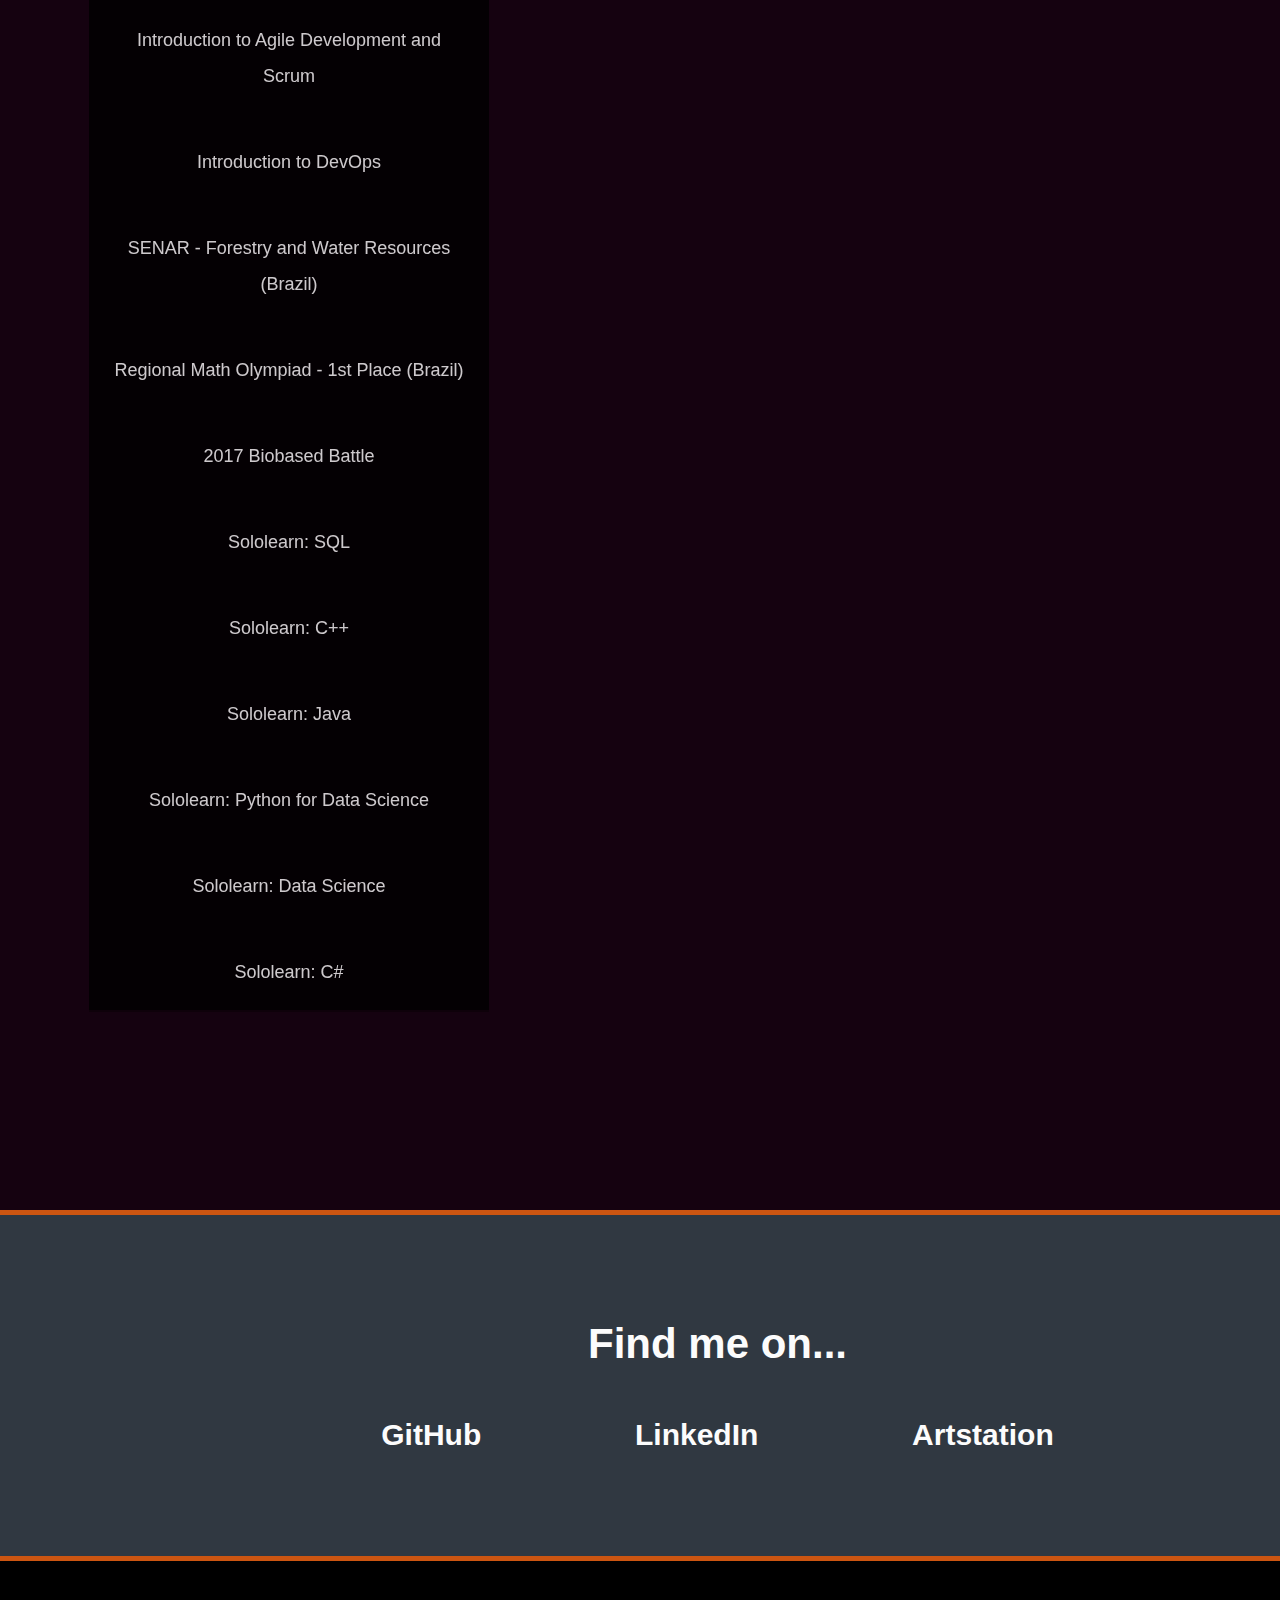
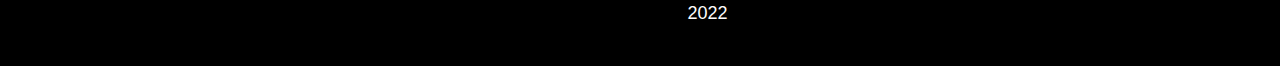
==== commit 0c7d39c4: "Update curriculum.html" ====
--- a/curriculum.html
+++ b/curriculum.html
@@ -148,6 +148,22 @@
       </a>
 
       <a
+        href="/resources/pdf/Youthpass_European_solidarity_corps.pdf"
+        target="_blank" rel="noopener noreferrer"
+        class="project project-tile"
+      >
+        <img min-width="600px"
+          class="project-image"
+          src="resources/img/Youthpass_ESC.jpg"
+          alt="project"
+        />
+        <p class="project-title">
+          Youthpass Certificate
+          <br><span class="subtitle">European Solidarity Corps</span>
+        </p>
+      </a>
+      
+      <a
         href="https://www.coursera.org/account/accomplishments/specialization/25E72JUUJJM8"
         target="_blank" rel="noopener noreferrer"
         class="project project-tile"
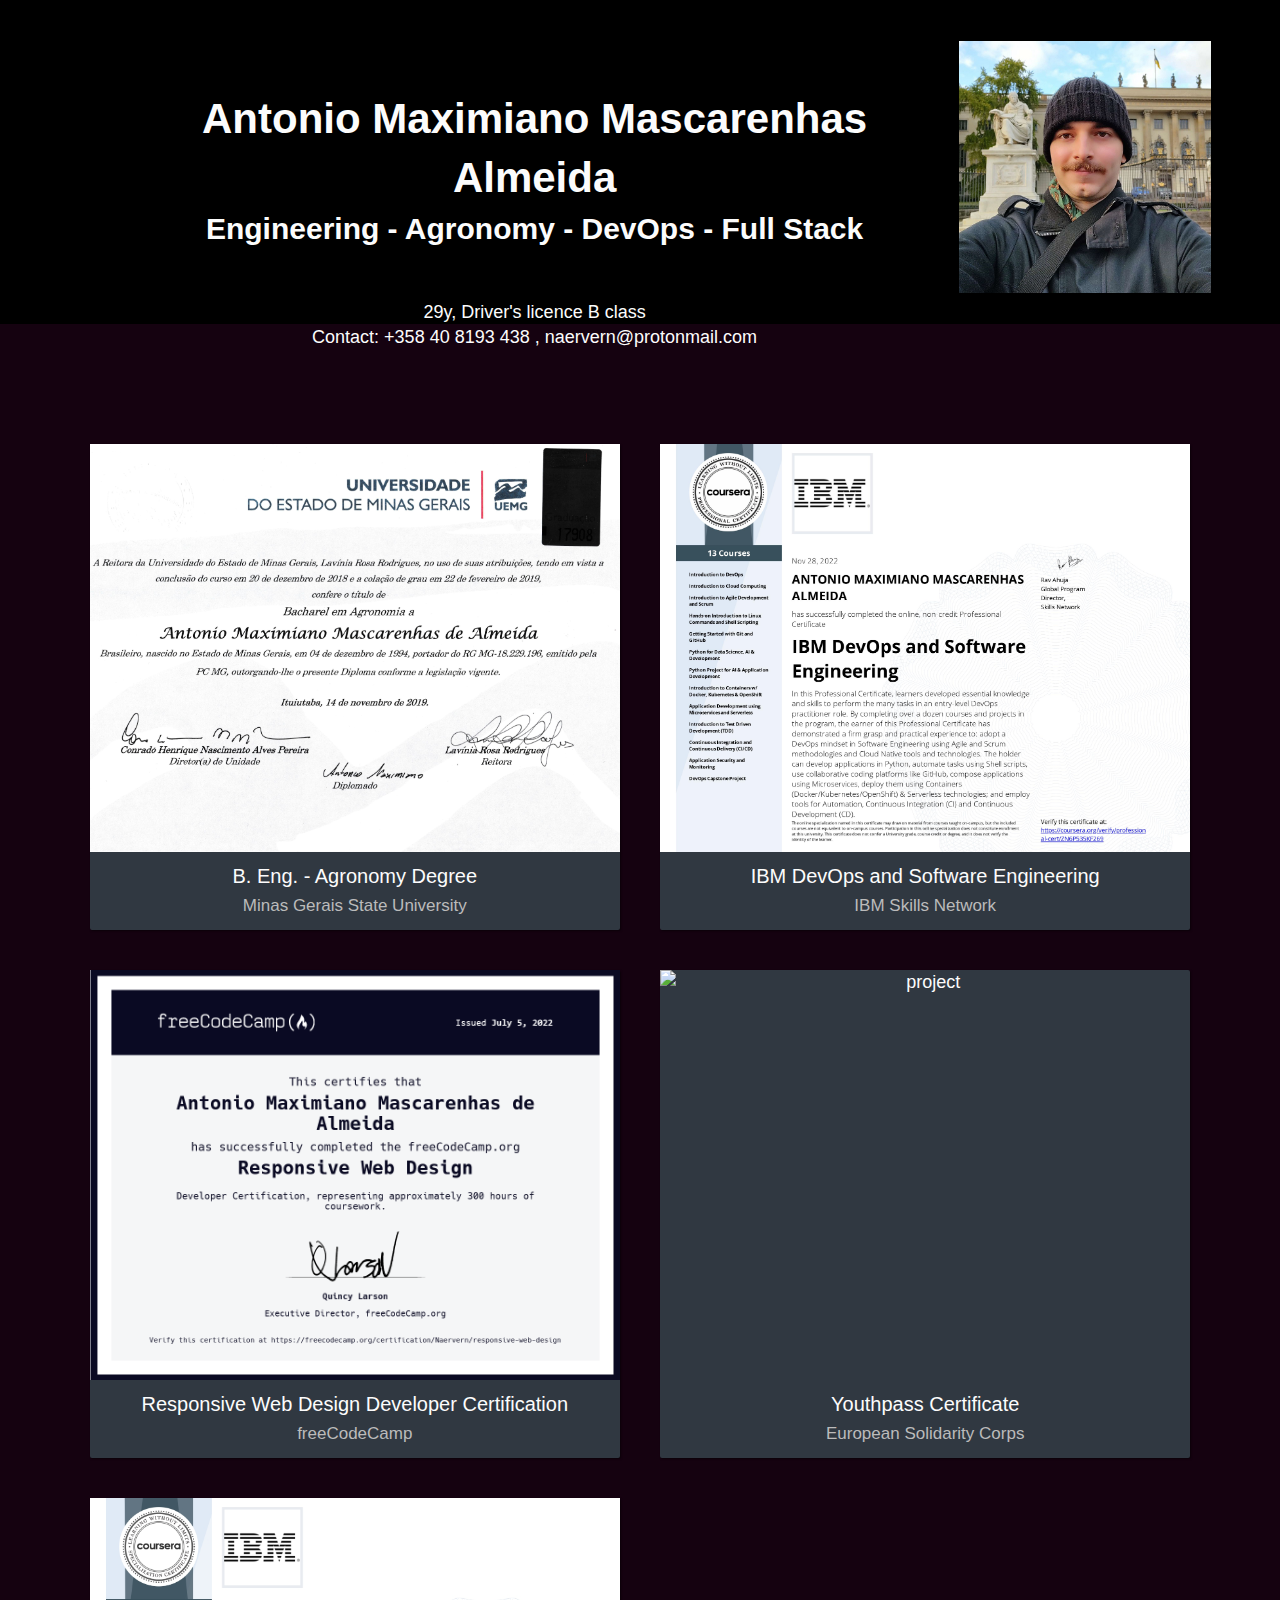
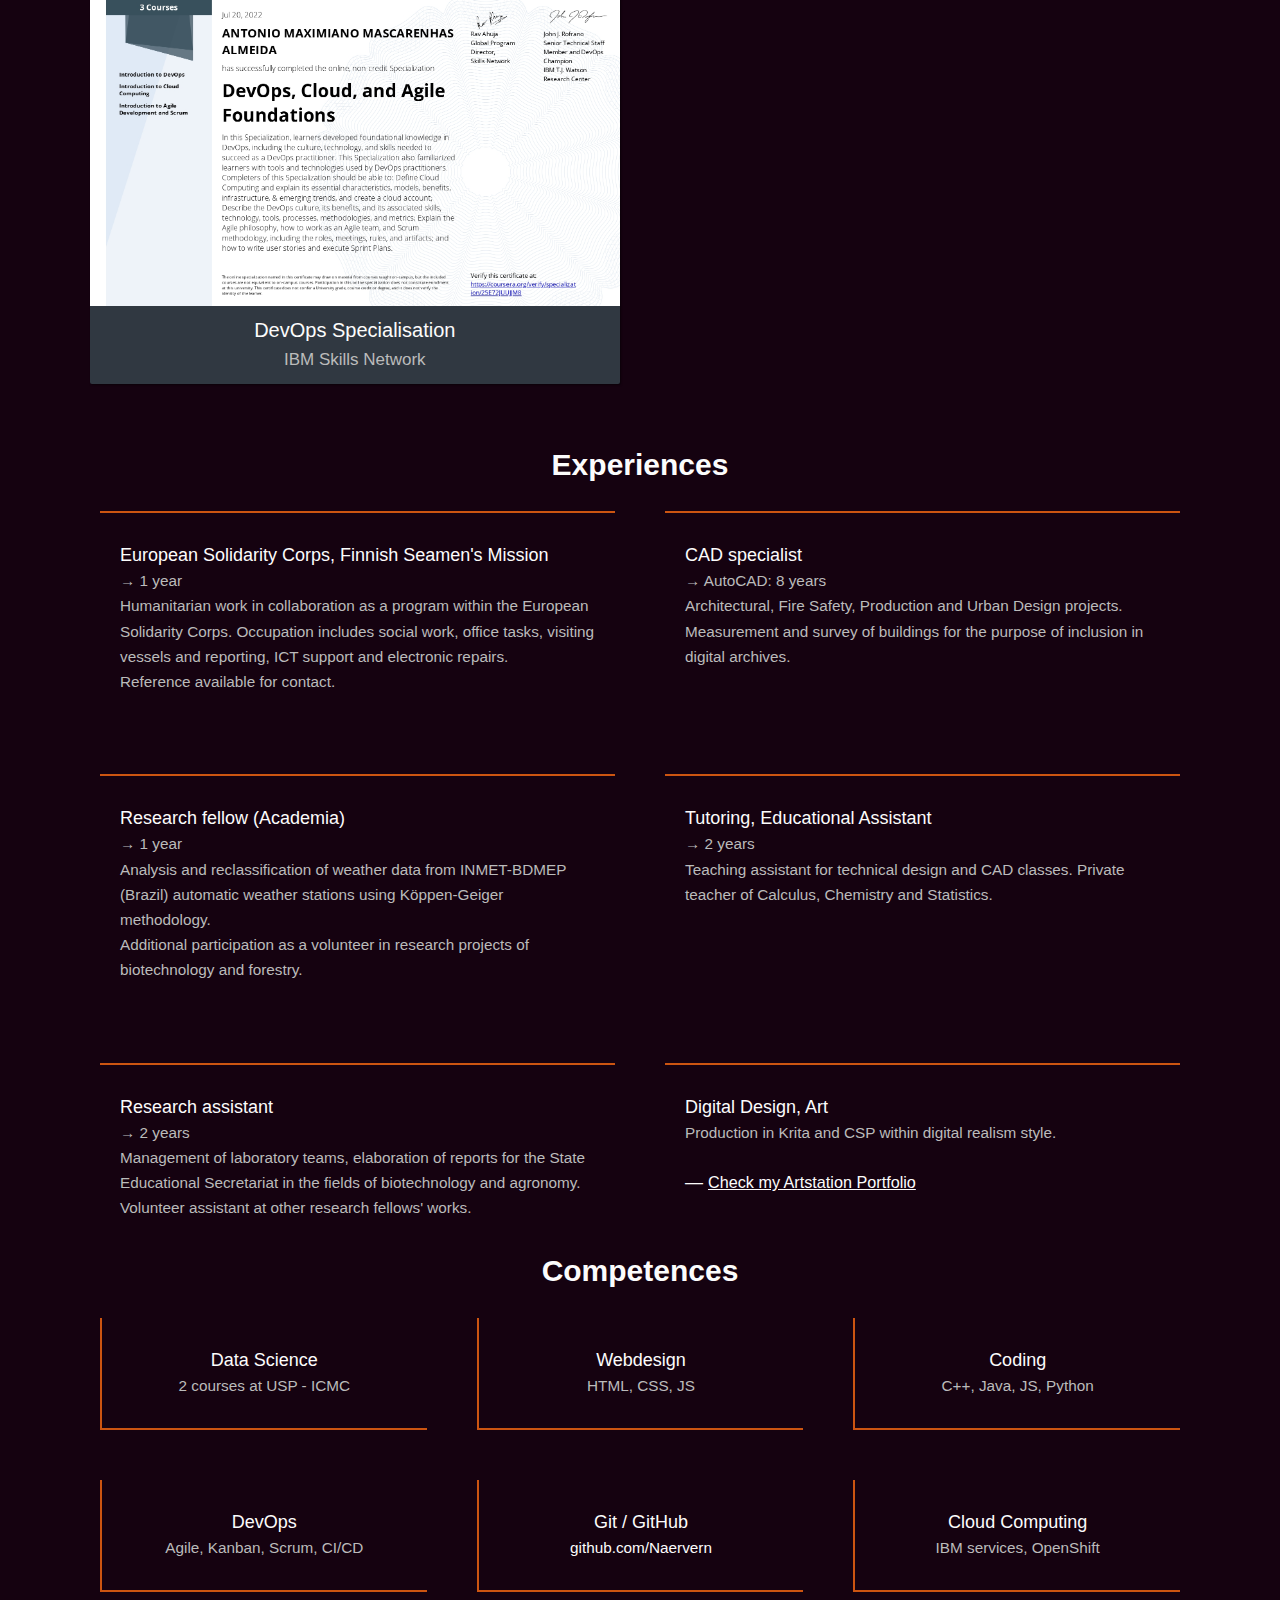
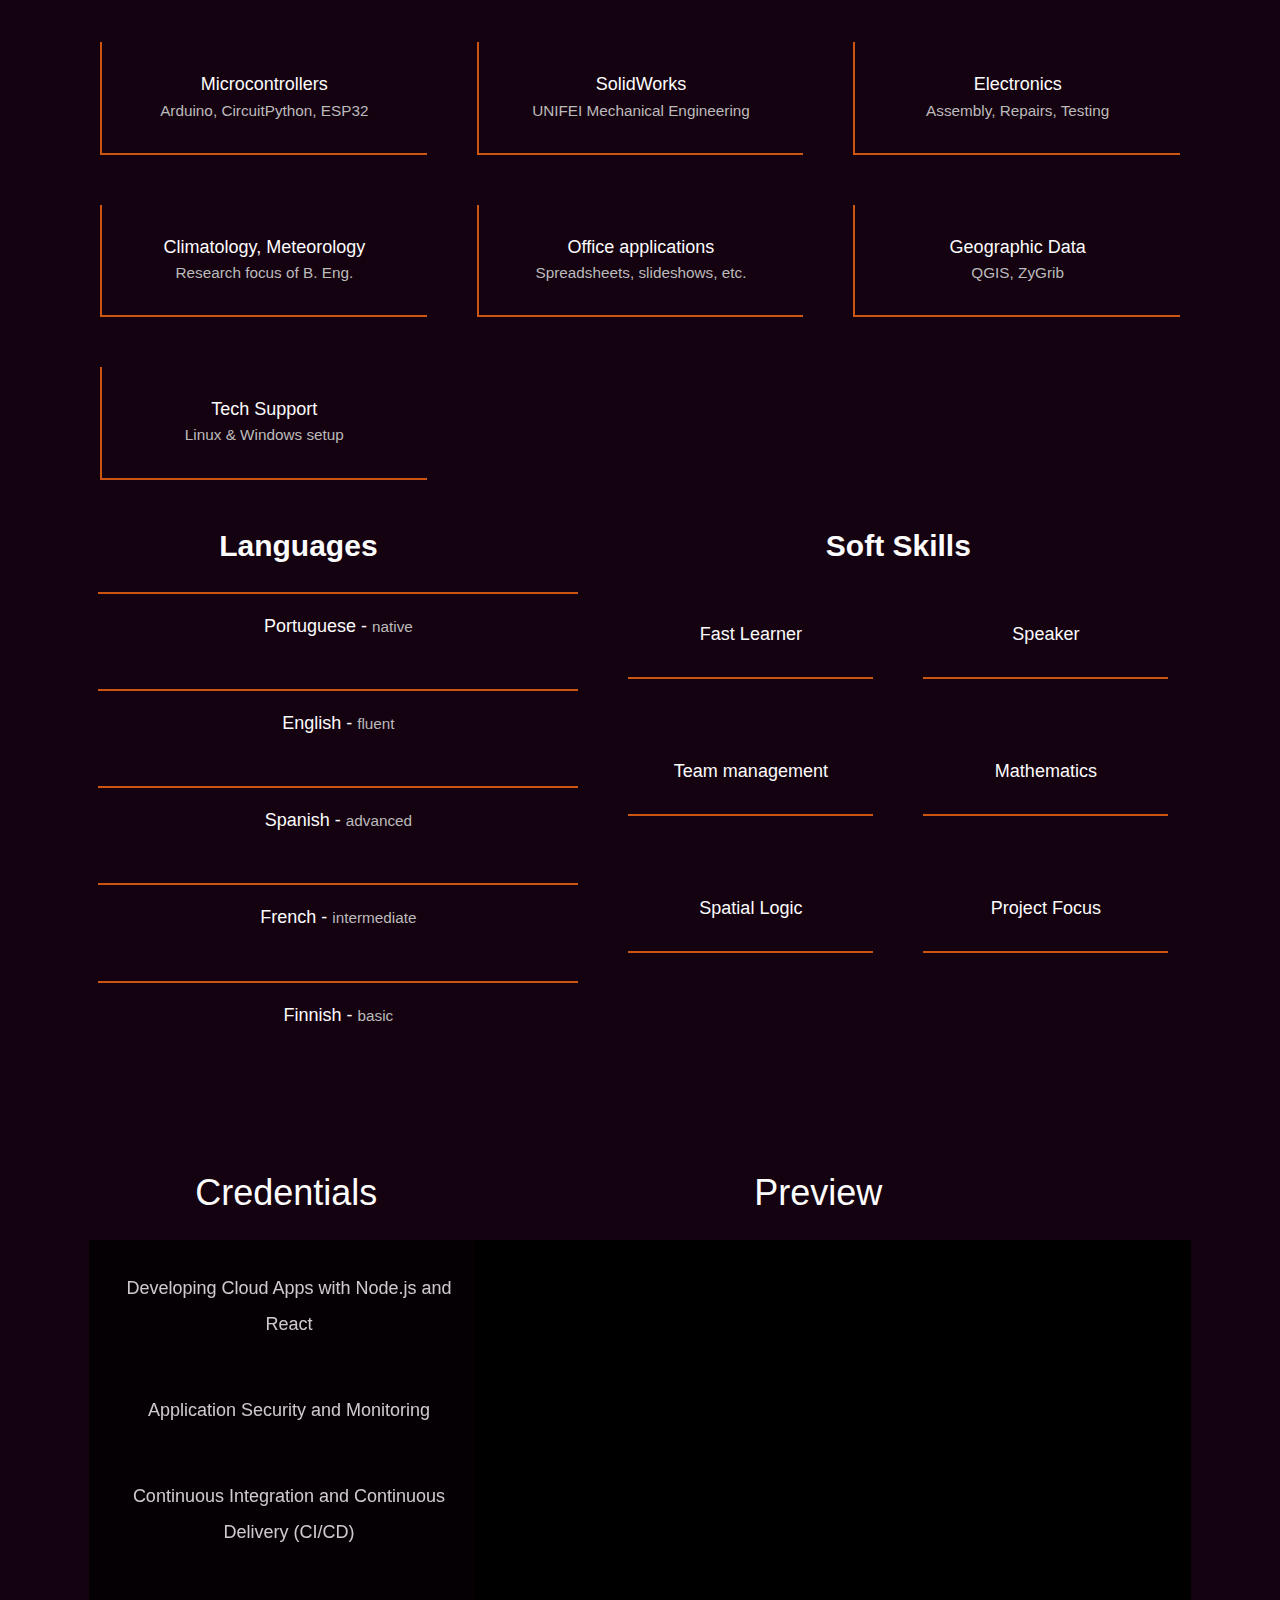
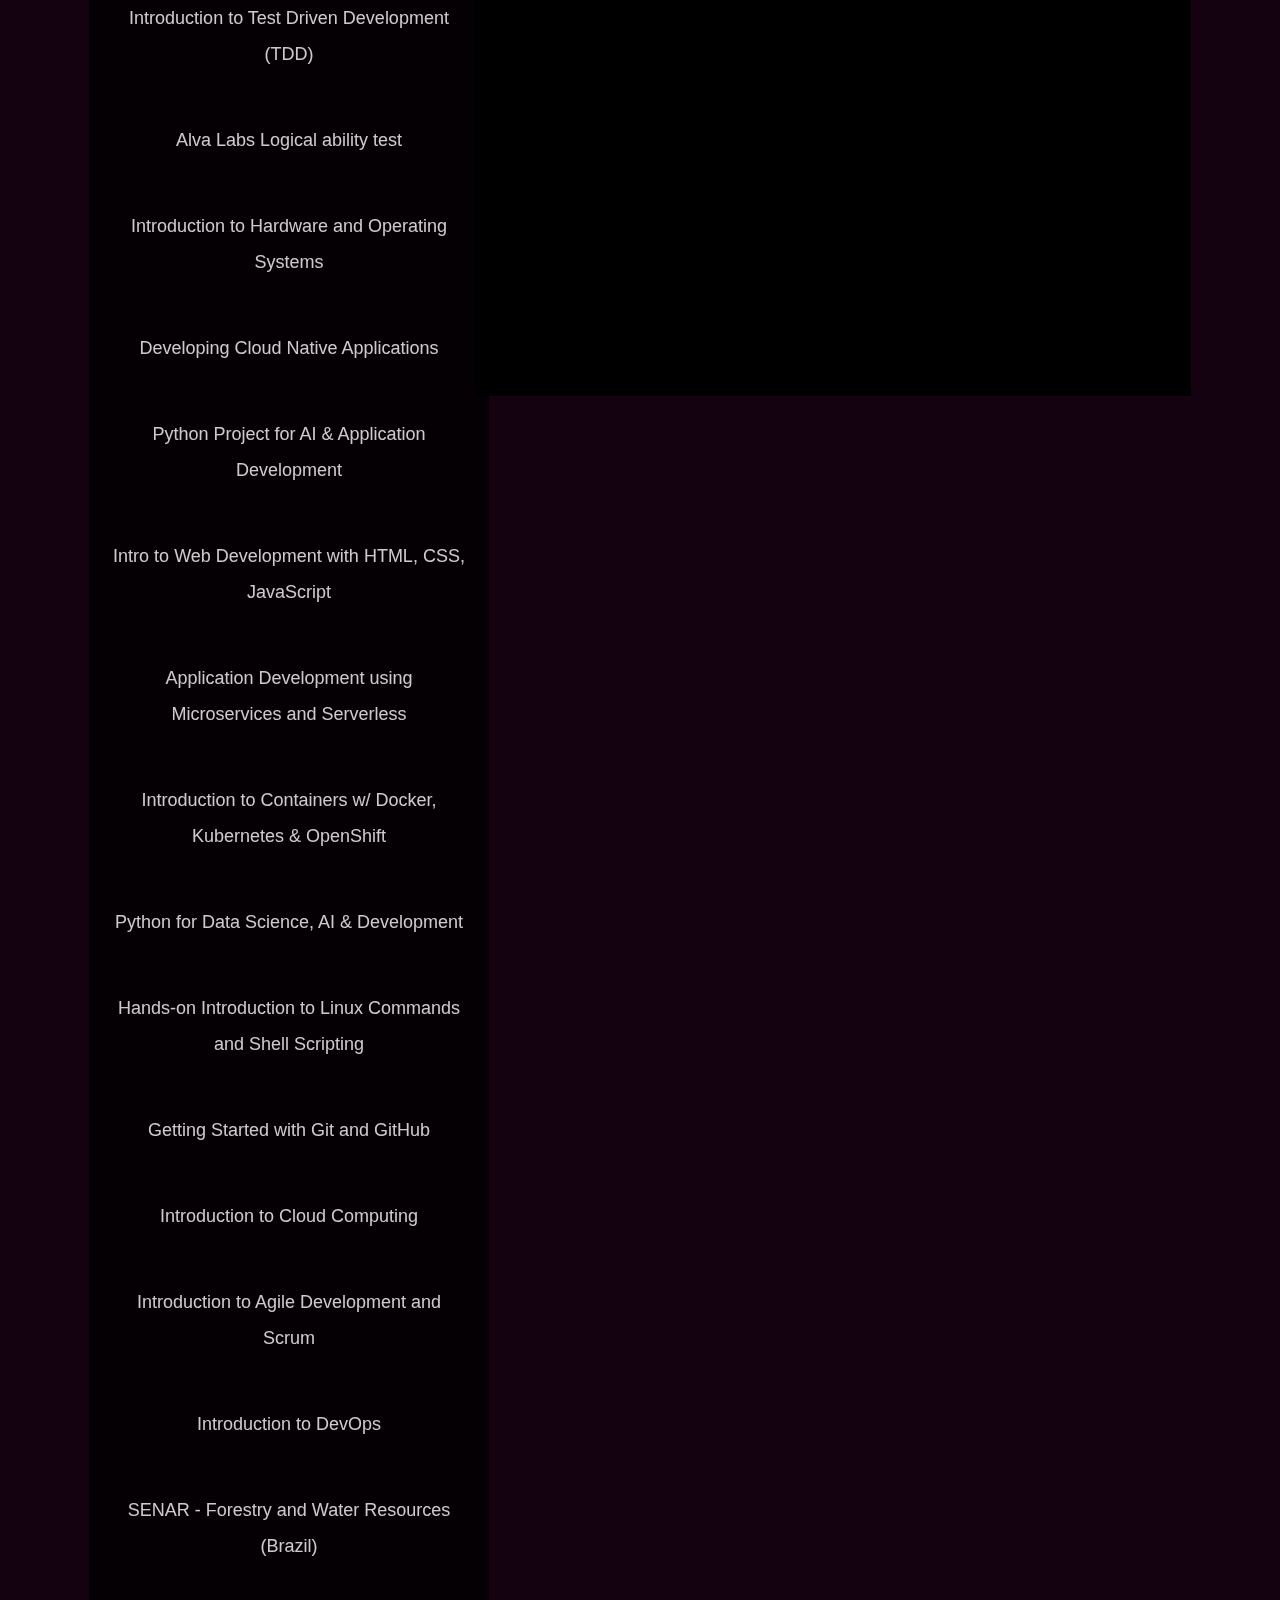
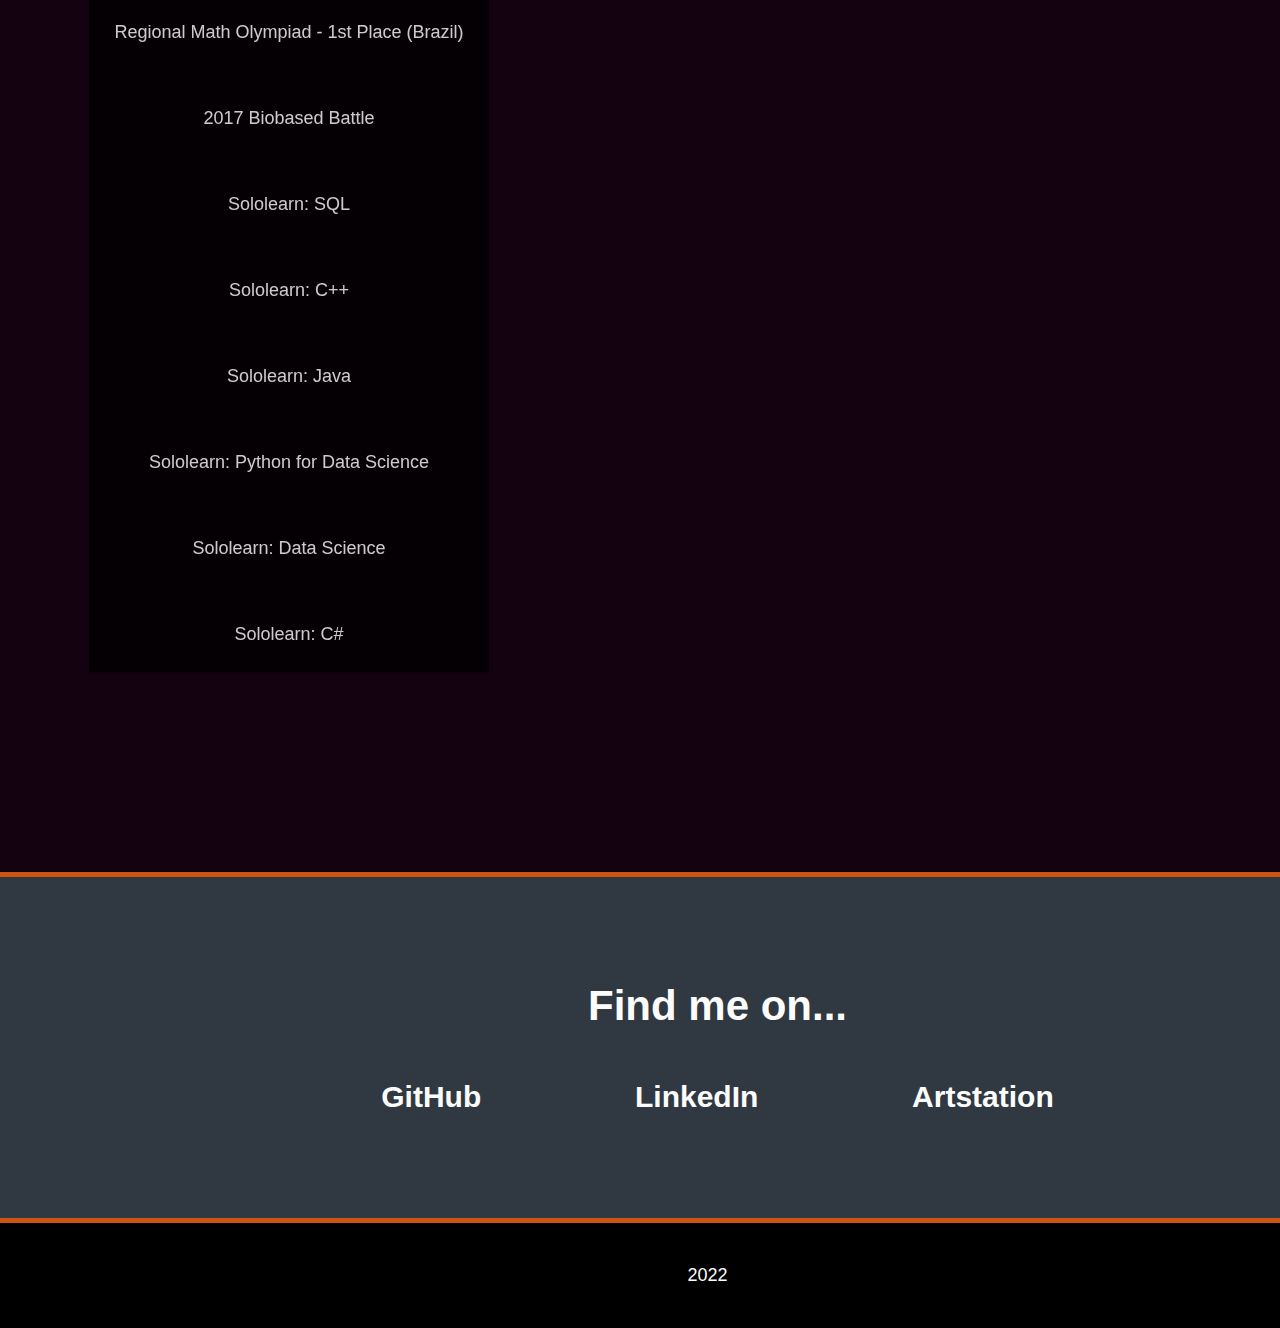
==== commit eee4e349: "Update curriculum.html" ====
--- a/curriculum.html
+++ b/curriculum.html
@@ -154,7 +154,7 @@
       >
         <img min-width="600px"
           class="project-image"
-          src="resources/img/Youthpass_ESC.jpg"
+          src="resources/img/cropped/Youthpass_ESC-cropped.jpg"
           alt="project"
         />
         <p class="project-title">
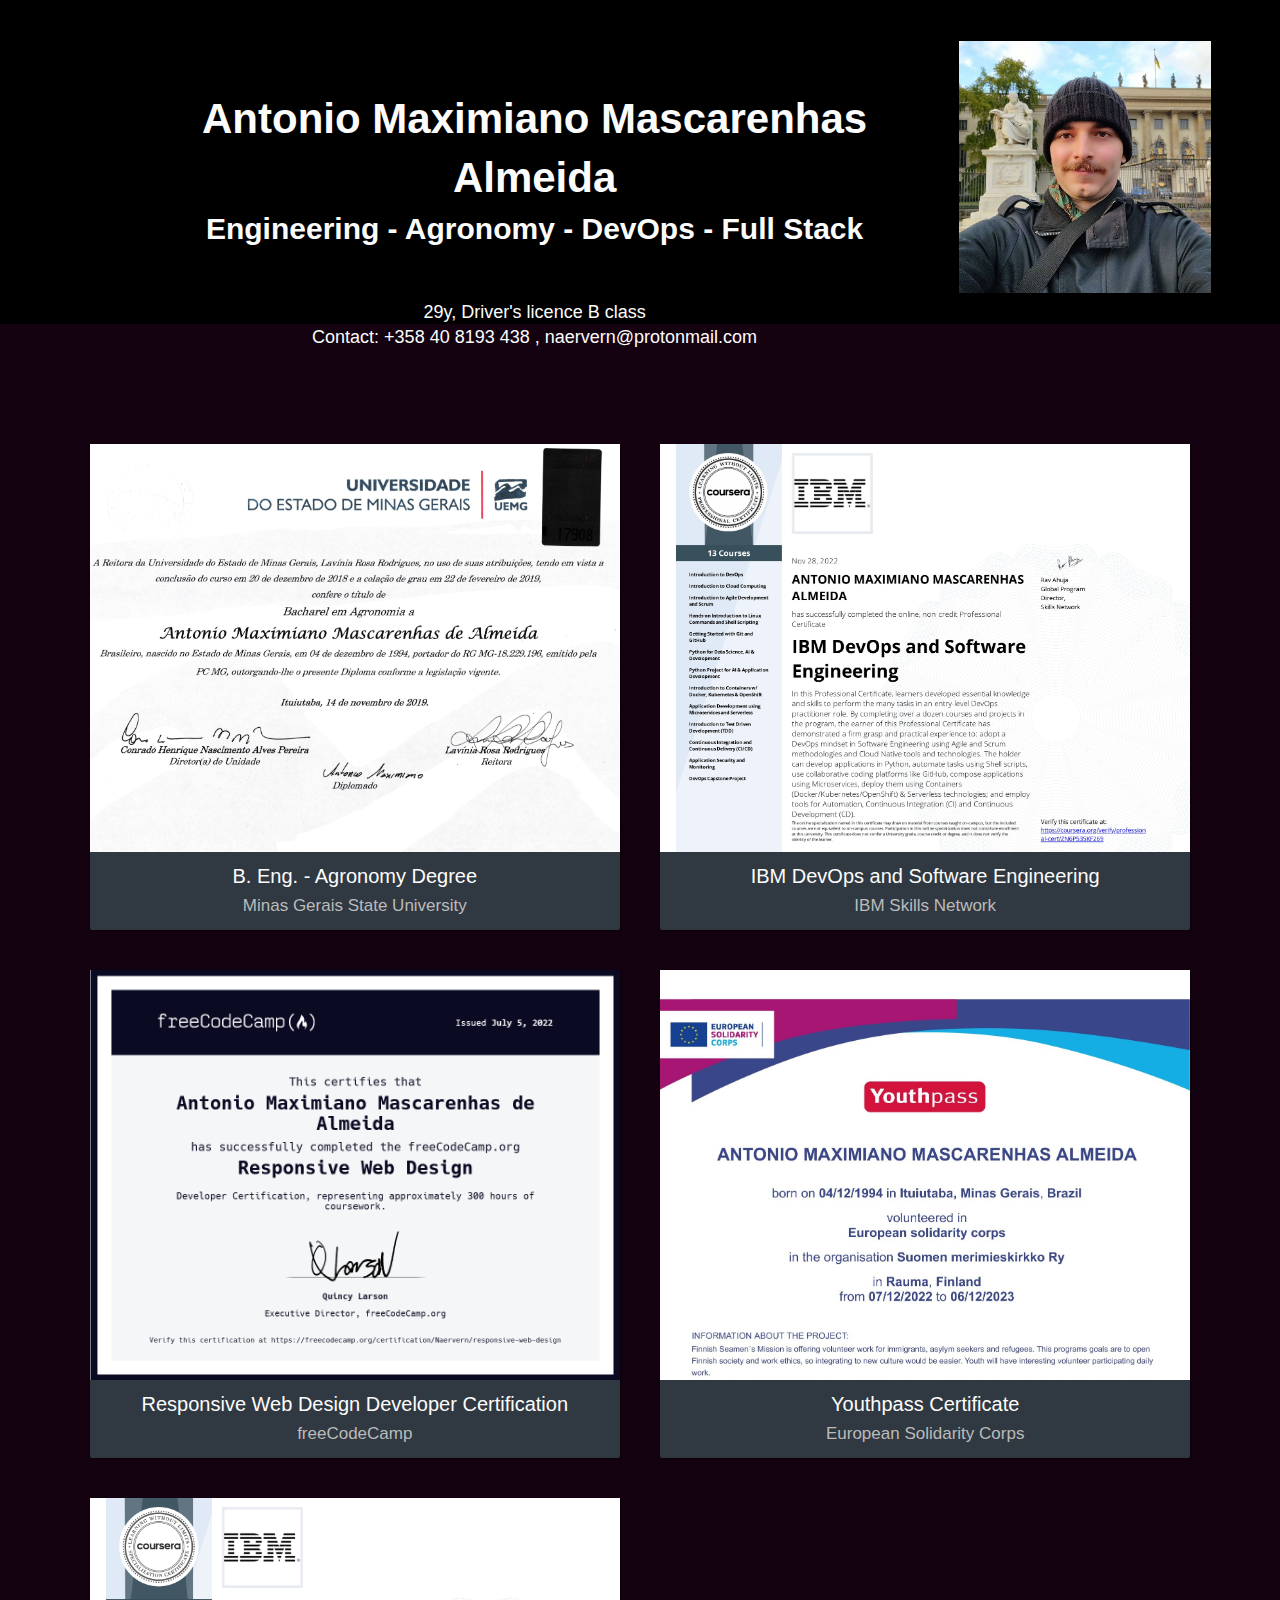
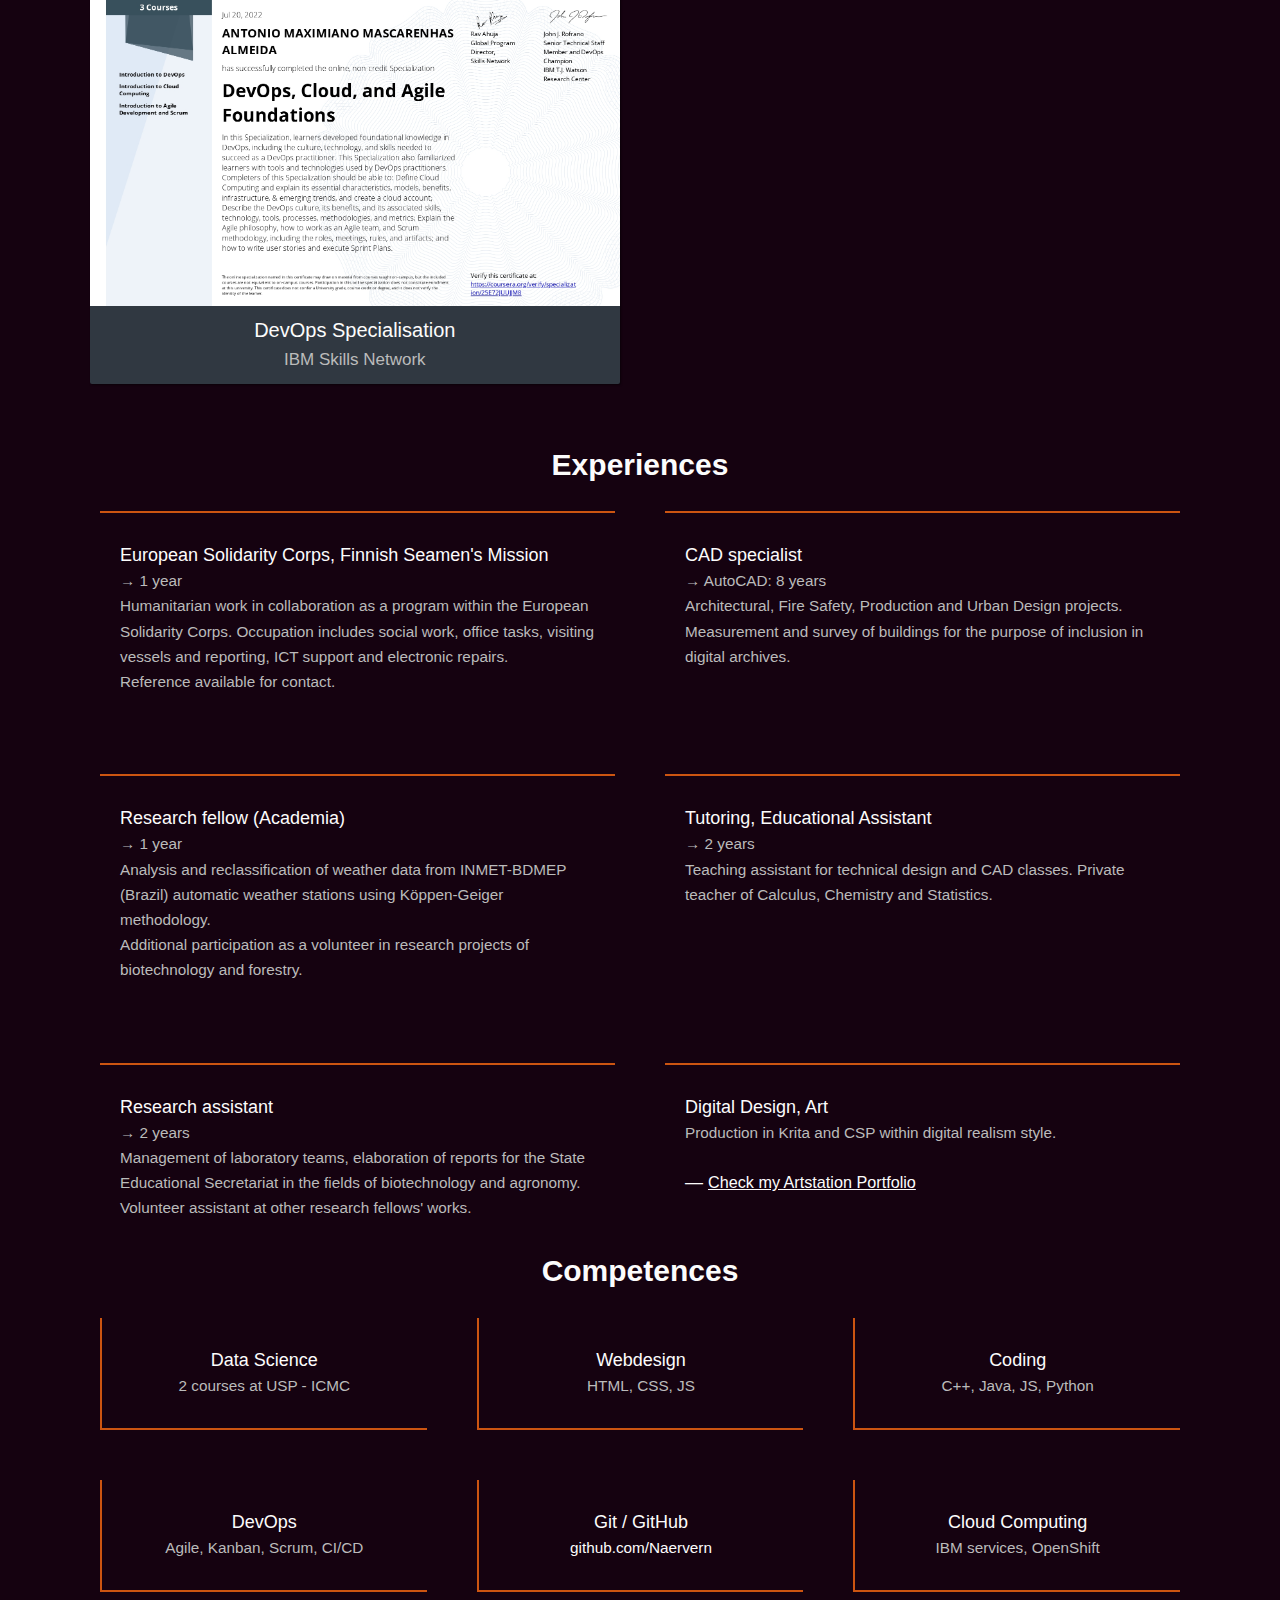
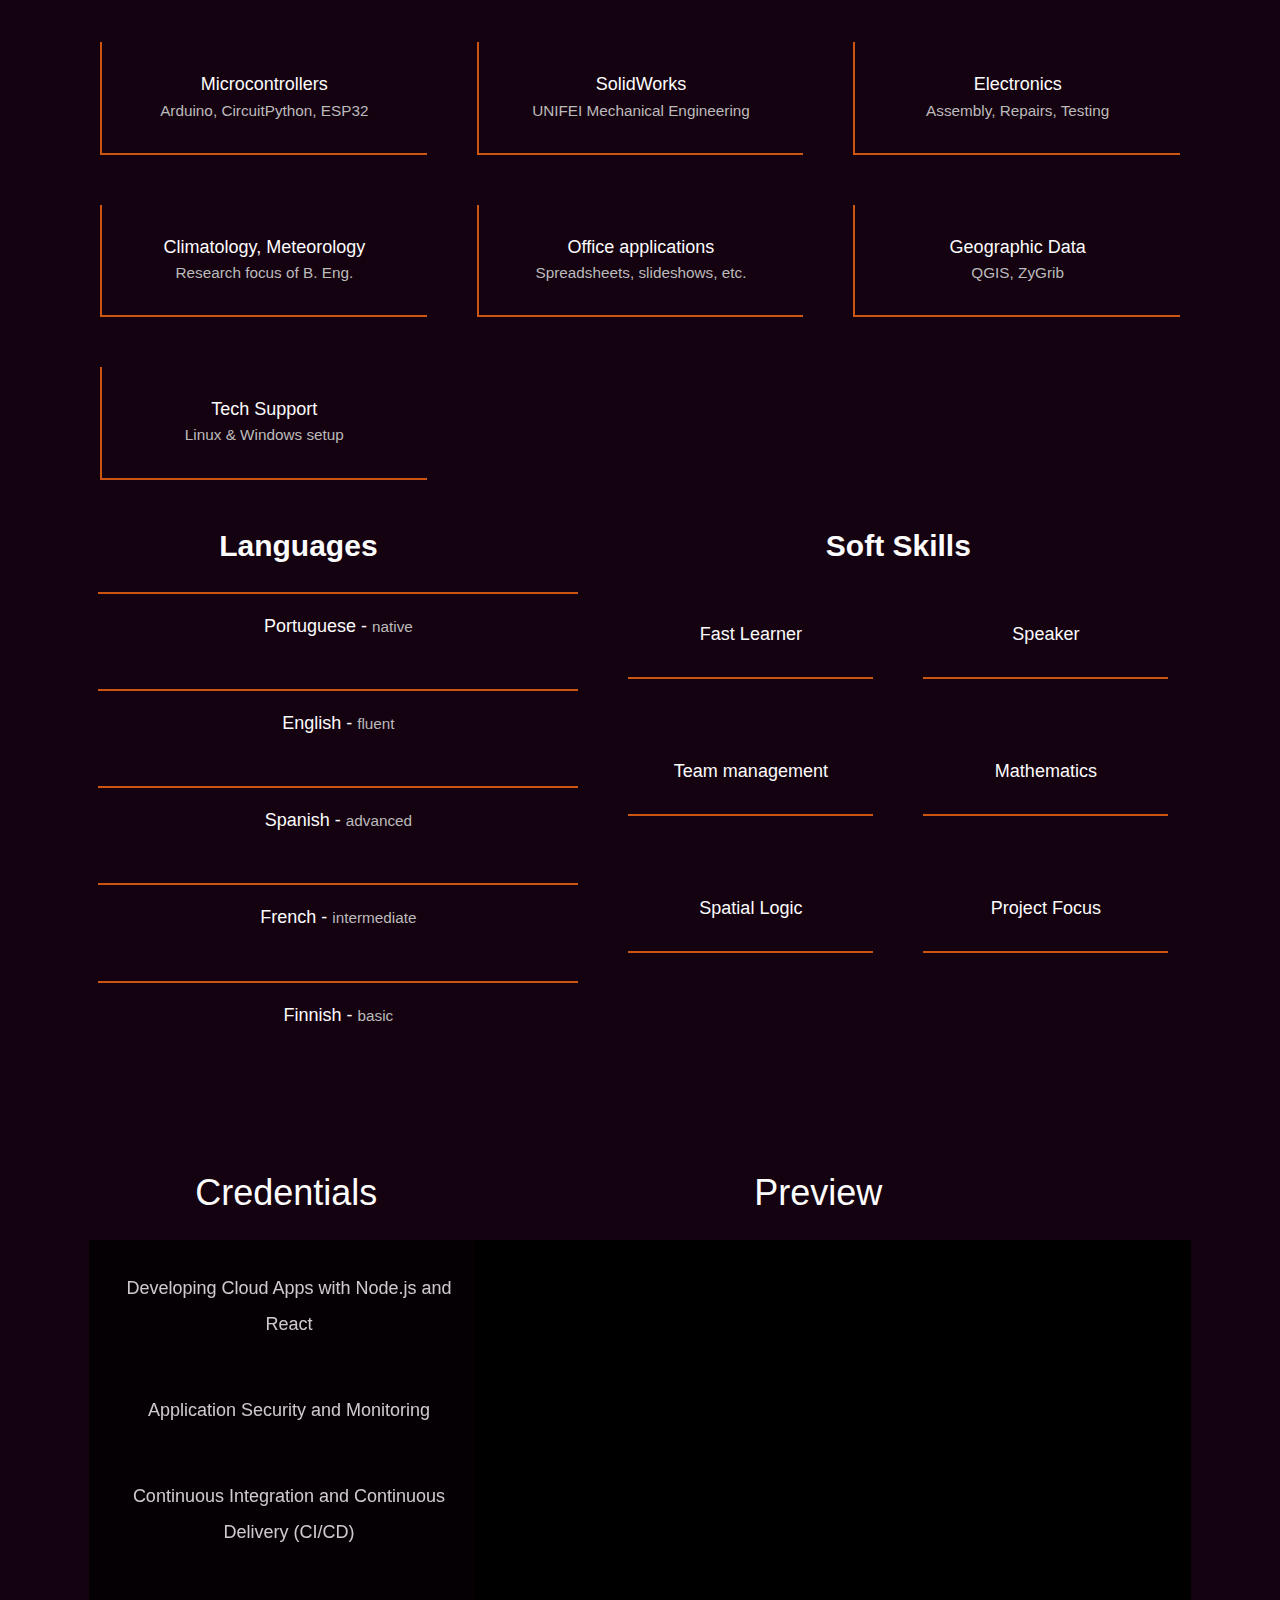
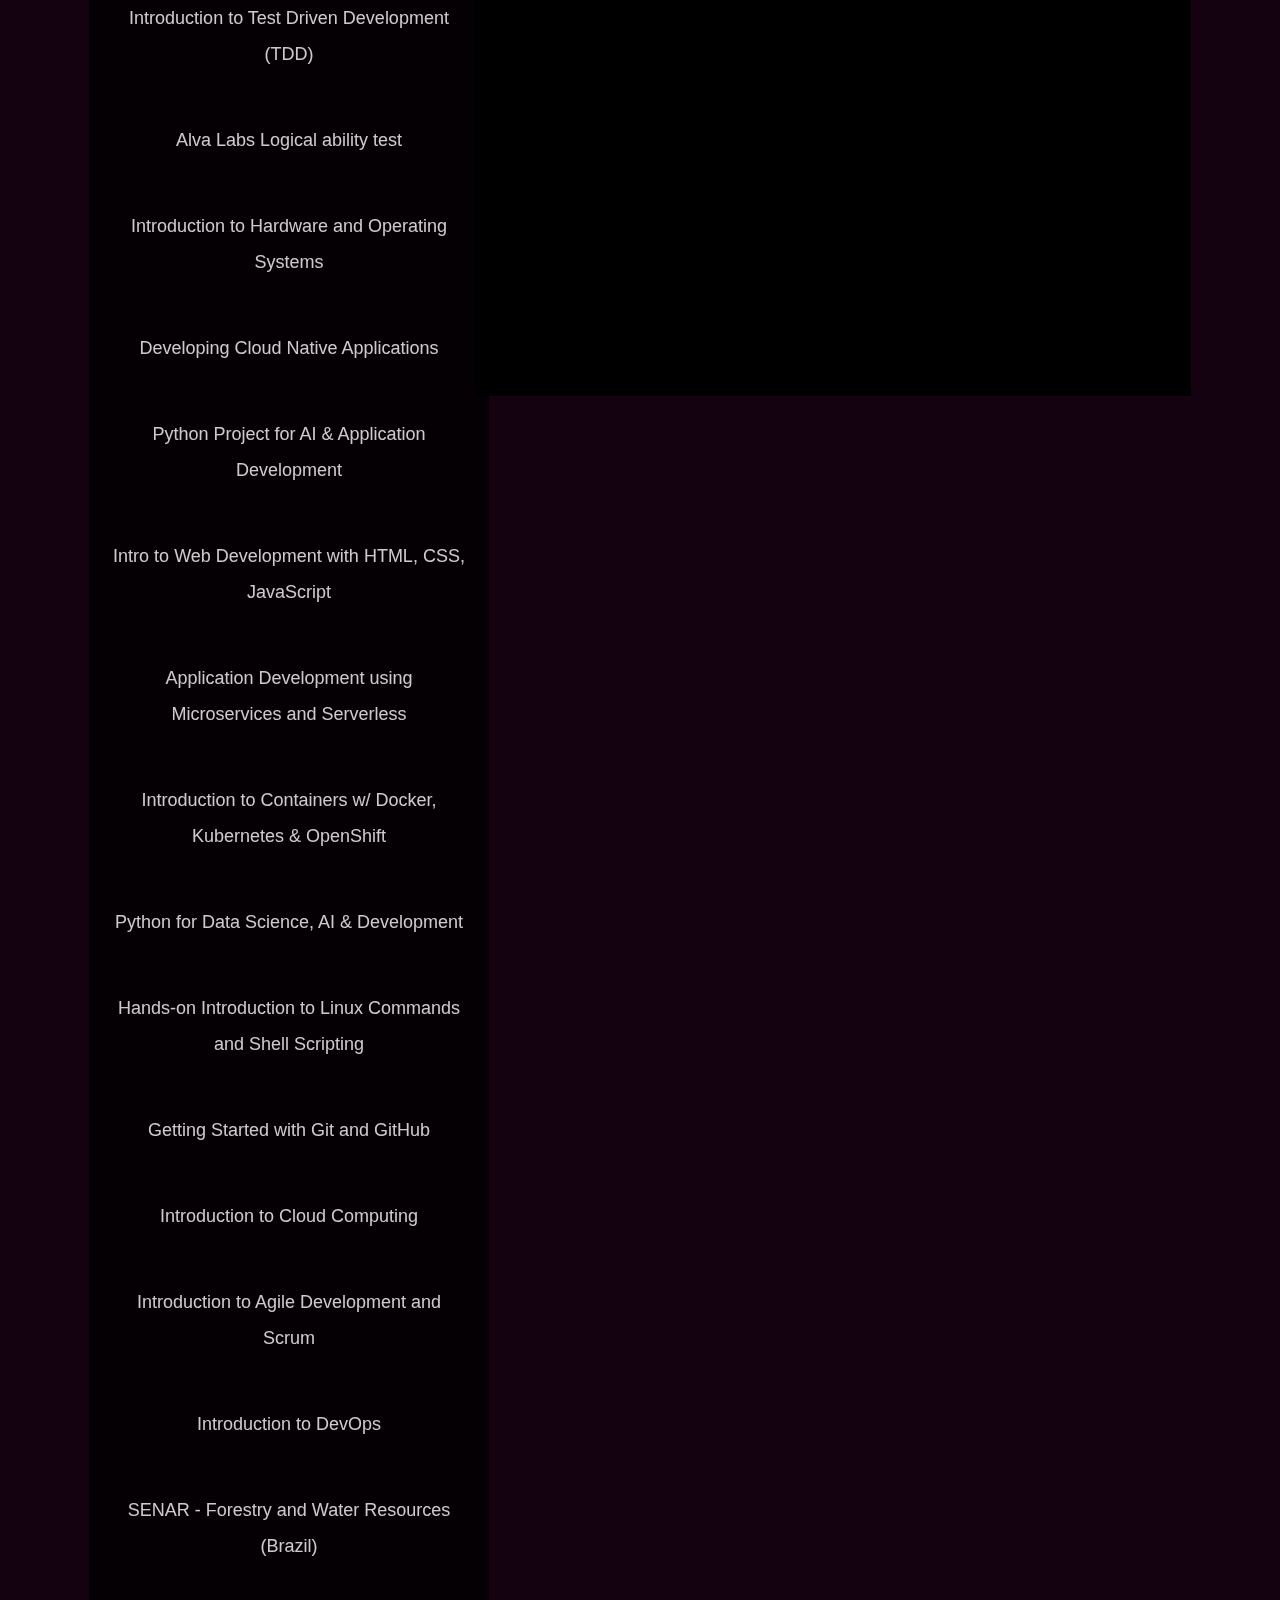
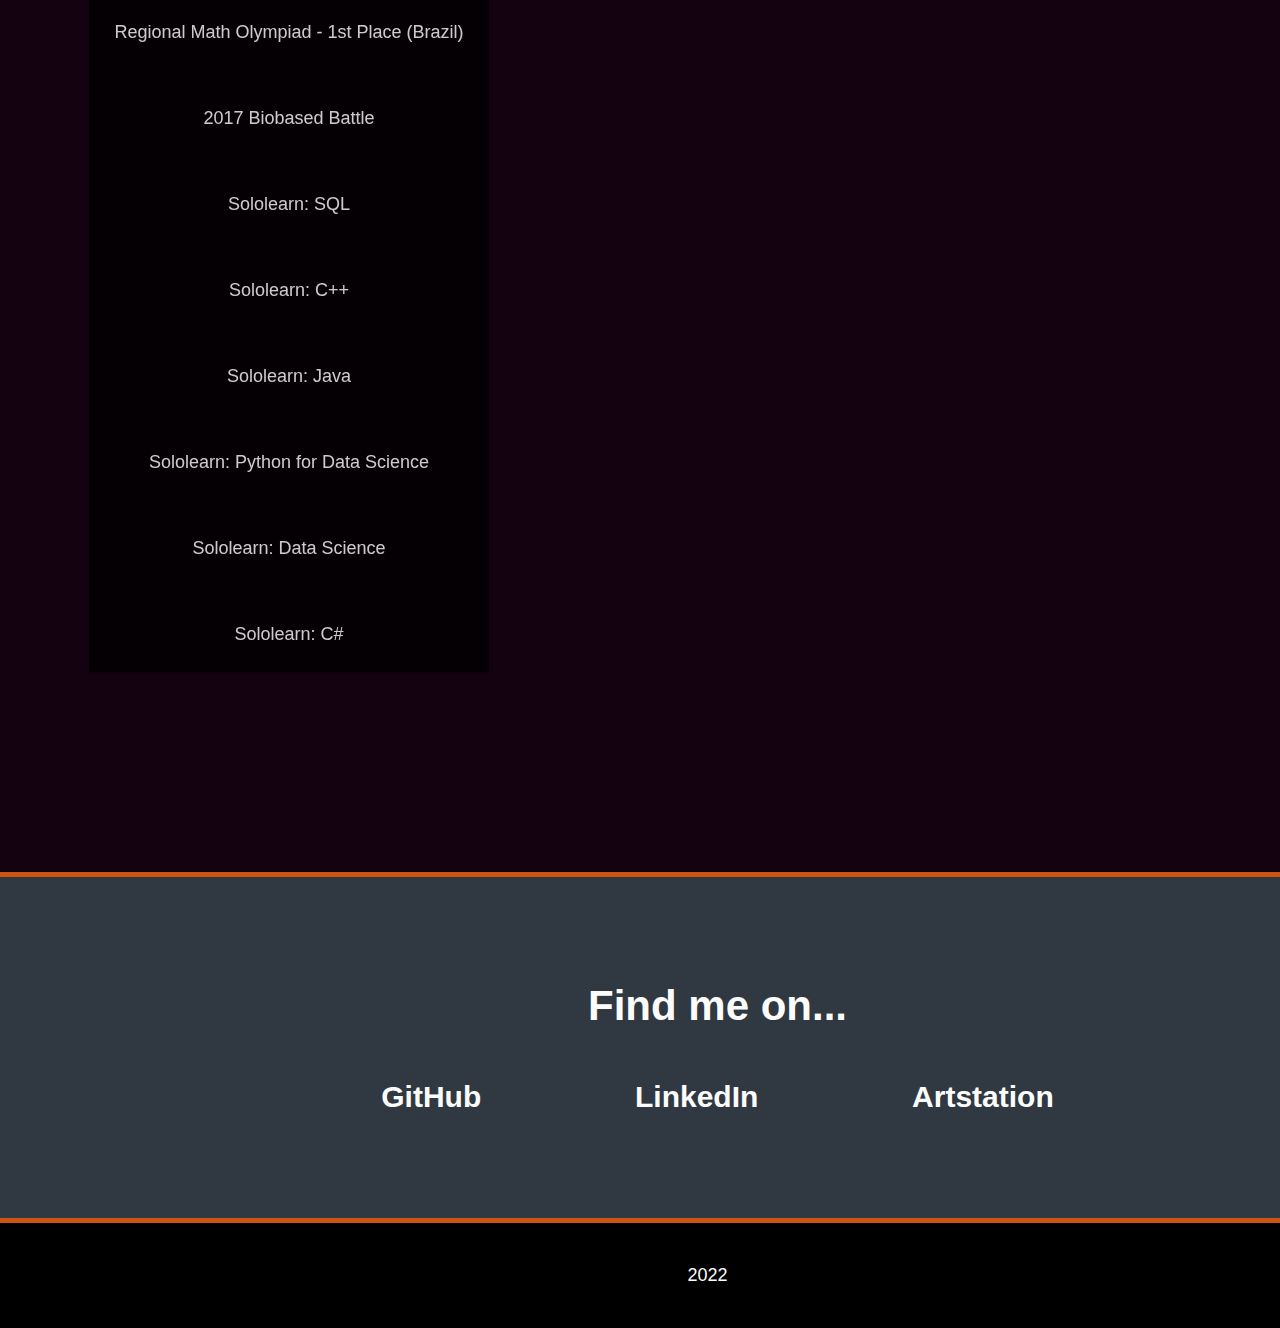
==== commit 046bc403: "Update curriculum.html" ====
--- a/curriculum.html
+++ b/curriculum.html
@@ -154,7 +154,7 @@
       >
         <img min-width="600px"
           class="project-image"
-          src="resources/img/cropped/Youthpass_ESC-cropped.jpg"
+          src="resources/img/Cropped/Youthpass_ESC-cropped.jpg"
           alt="project"
         />
         <p class="project-title">
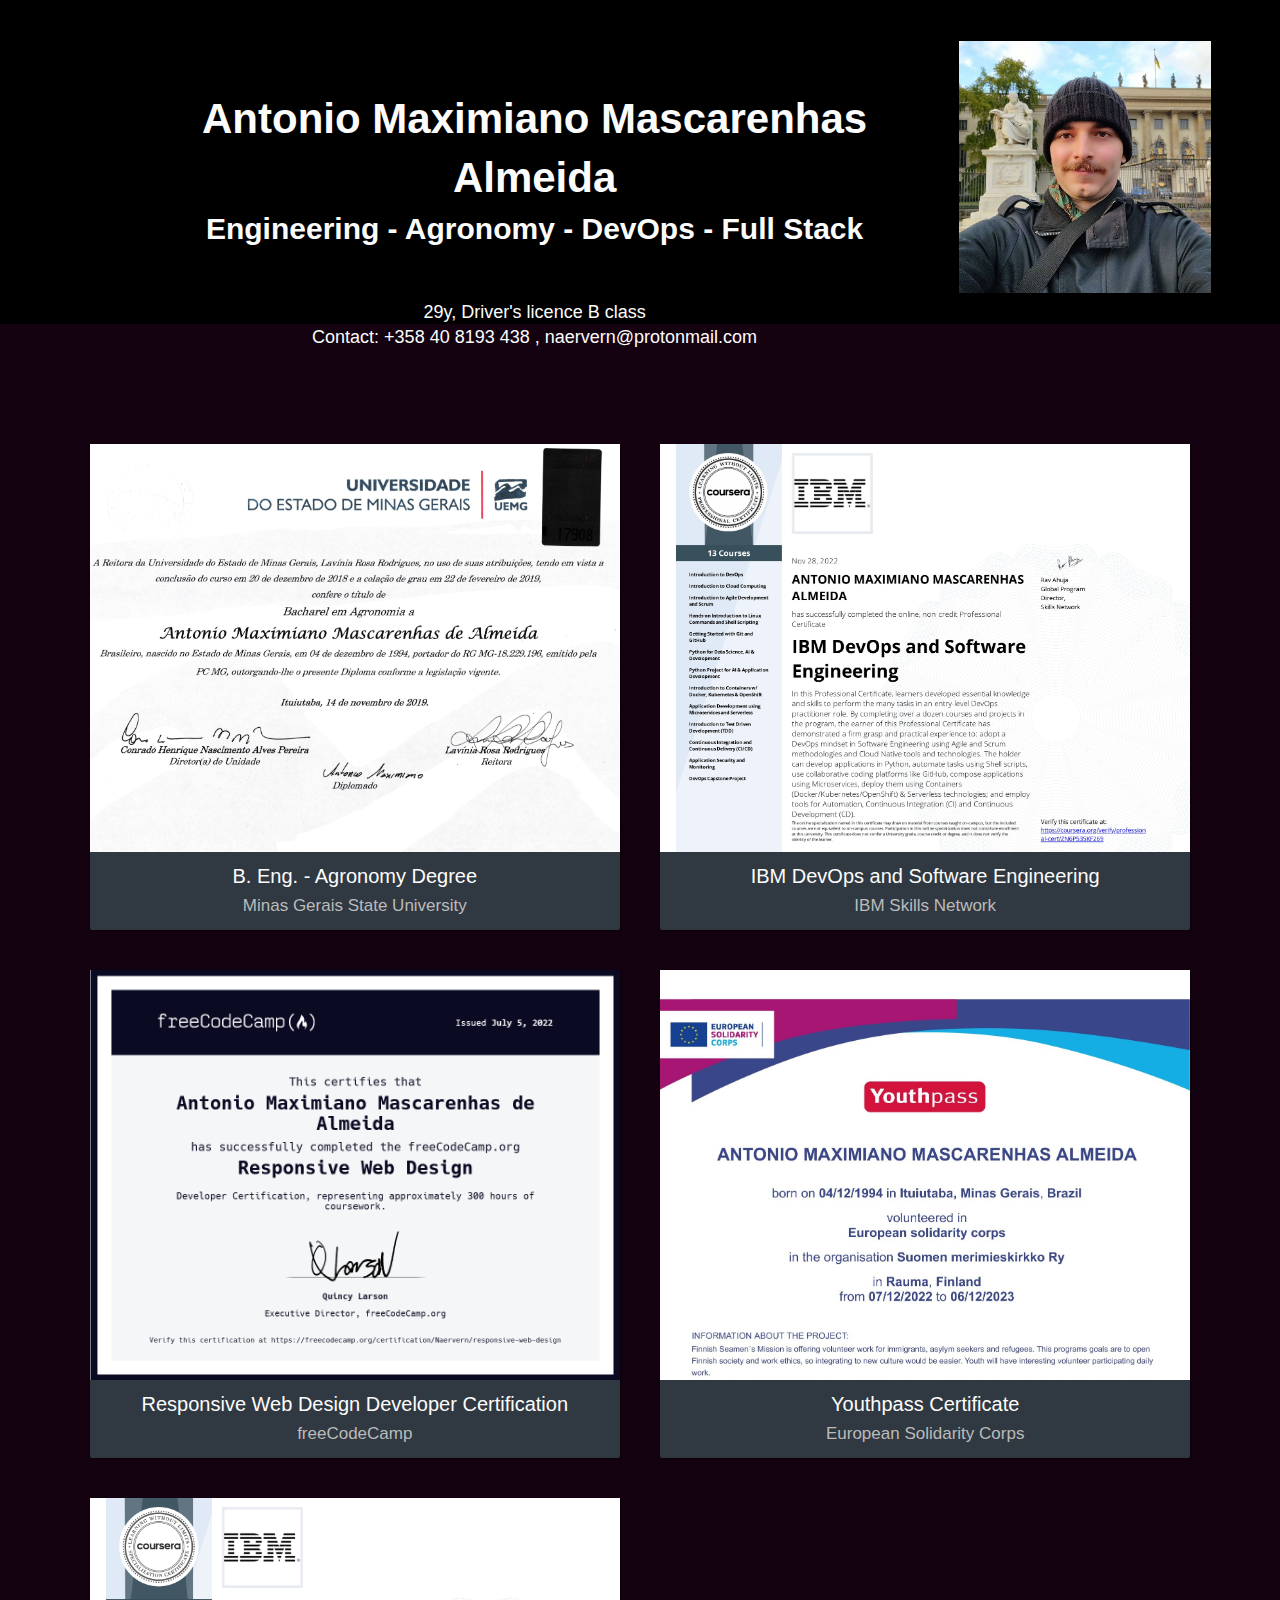
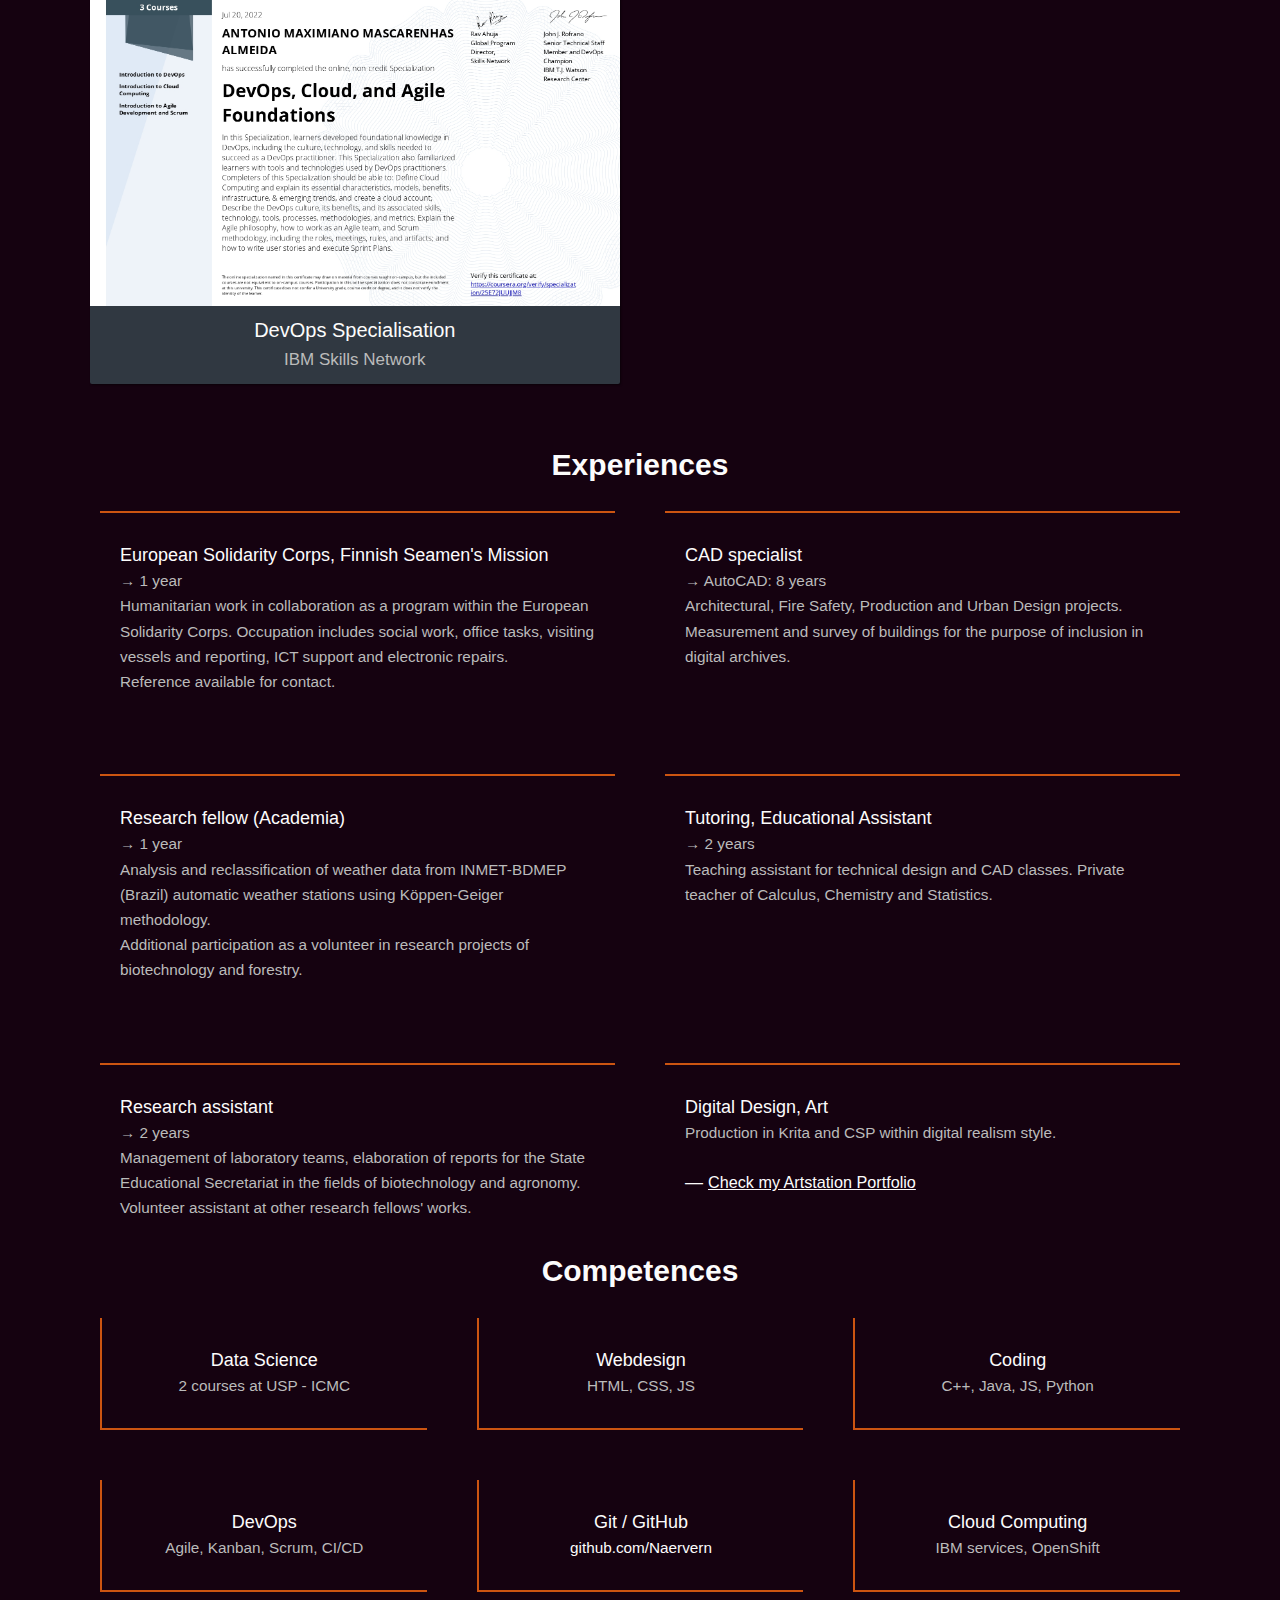
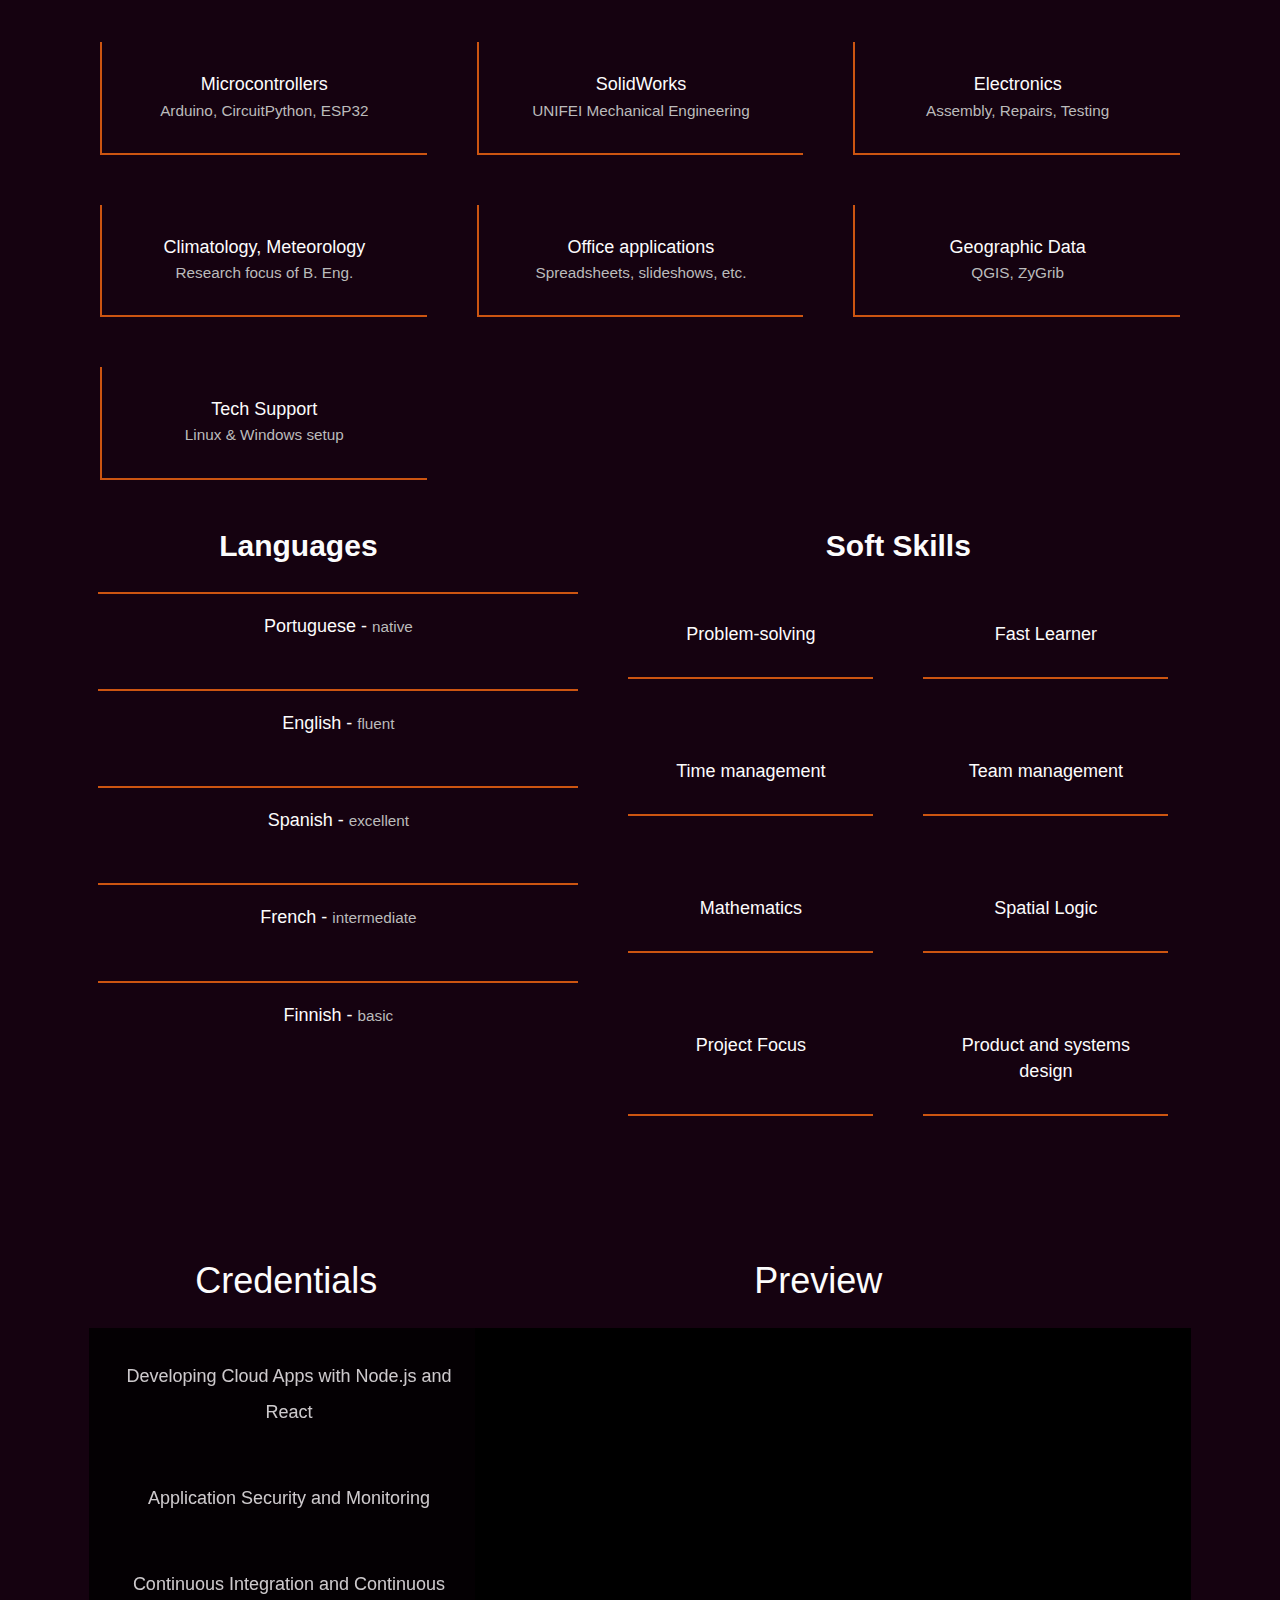
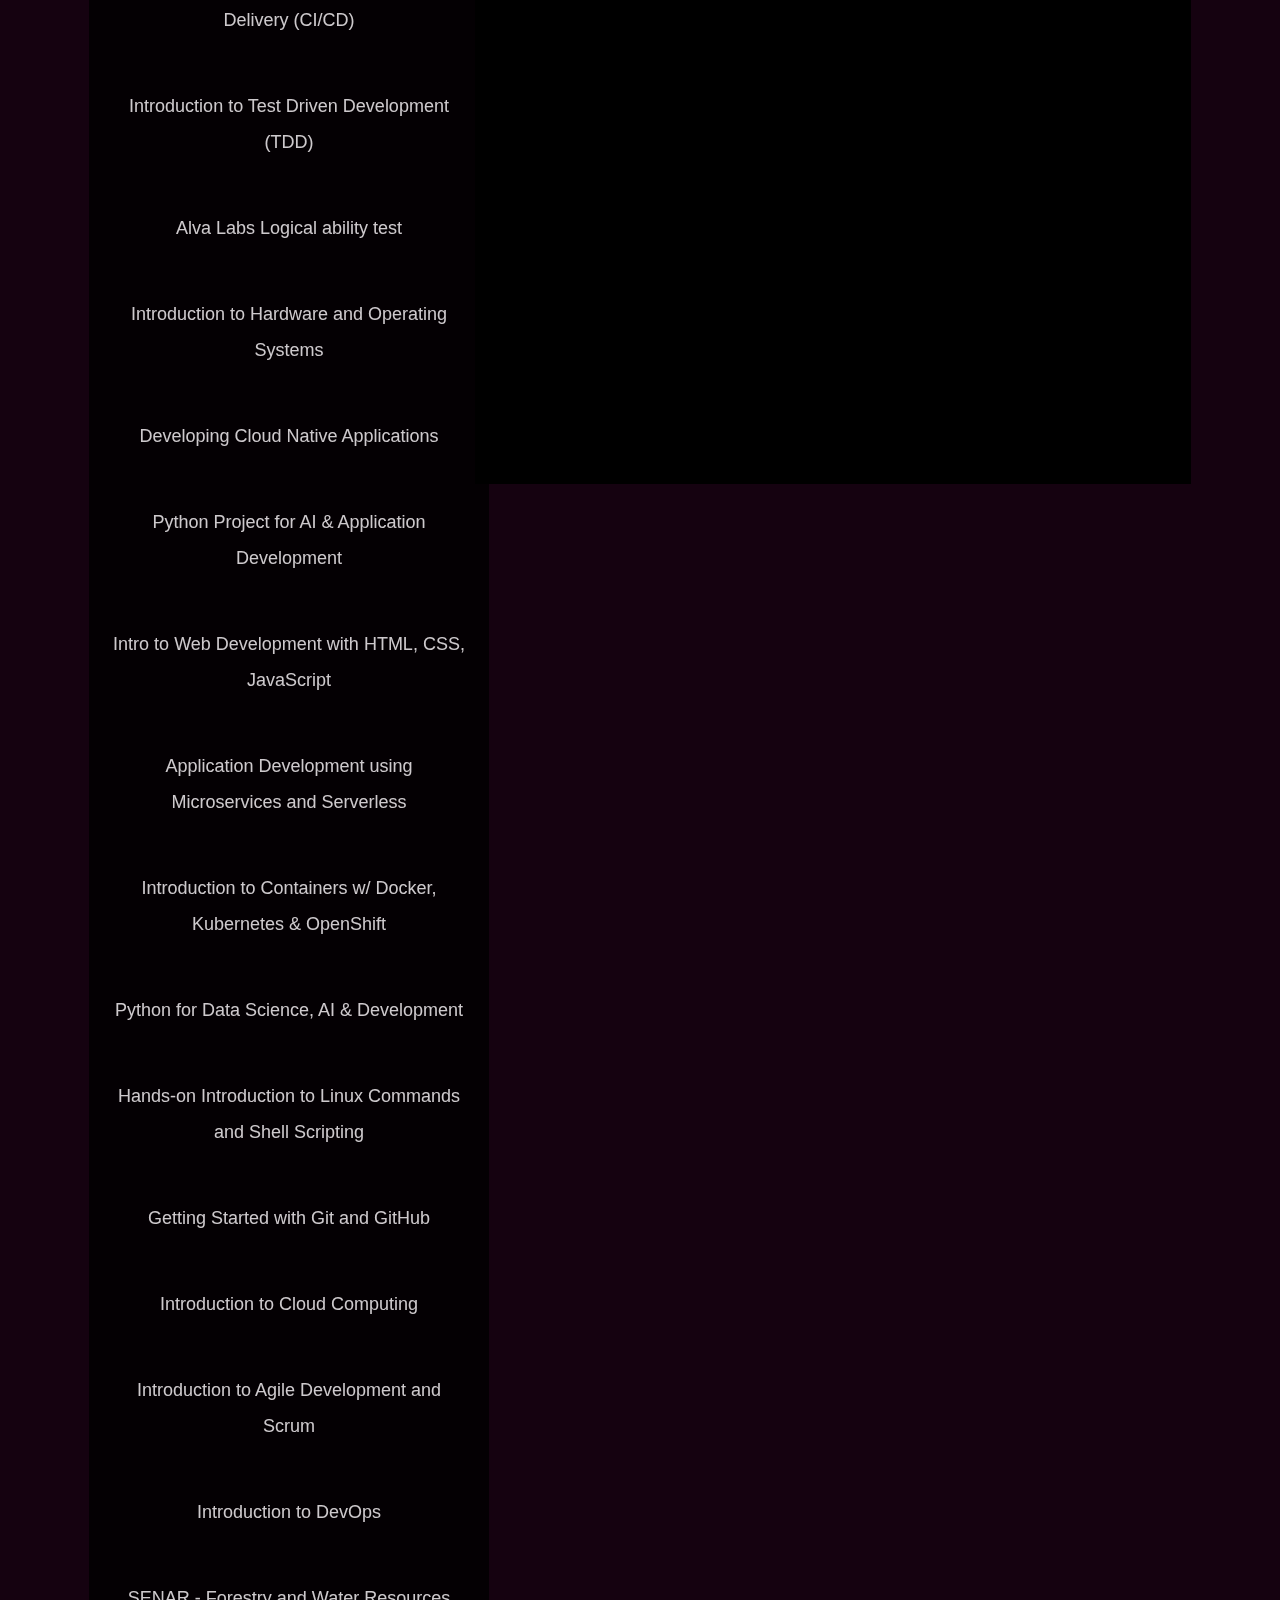
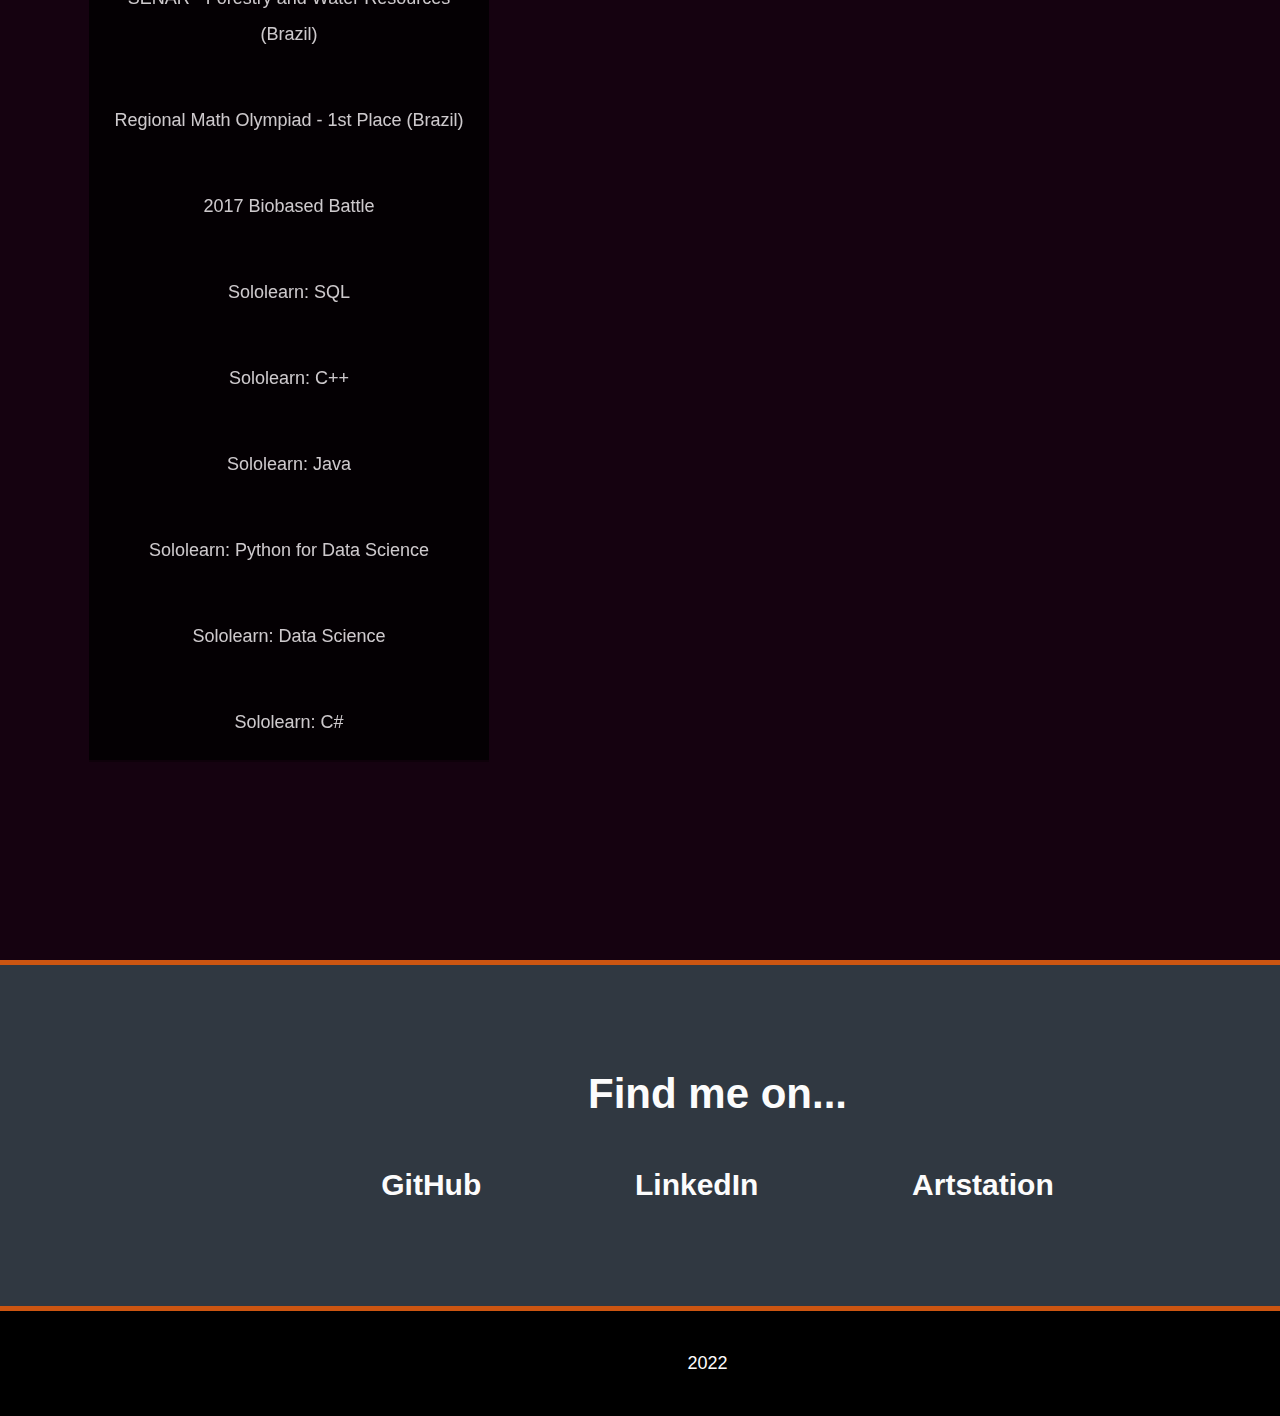
==== commit 9766f101: "Update curriculum.html" ====
--- a/curriculum.html
+++ b/curriculum.html
@@ -421,7 +421,7 @@
               English - <span class="subtitle">fluent</span>
             </p>
             <p>
-              Spanish - <span class="subtitle">advanced</span>
+              Spanish - <span class="subtitle">excellent</span>
             </p>
             <p>
               French - <span class="subtitle">intermediate</span>
@@ -441,11 +441,15 @@
           <div class="skill-list-compact">
 
             <p>
+              Problem-solving
+            </p>
+            
+            <p>
               Fast Learner 
             </p>
 
             <p>
-              Speaker
+              Time management
             </p>
 
             <p>
@@ -462,6 +466,10 @@
 
             <p>
               Project Focus 
+            </p>
+
+            <p>
+              Product and systems design
             </p>
           </div>
         </div>
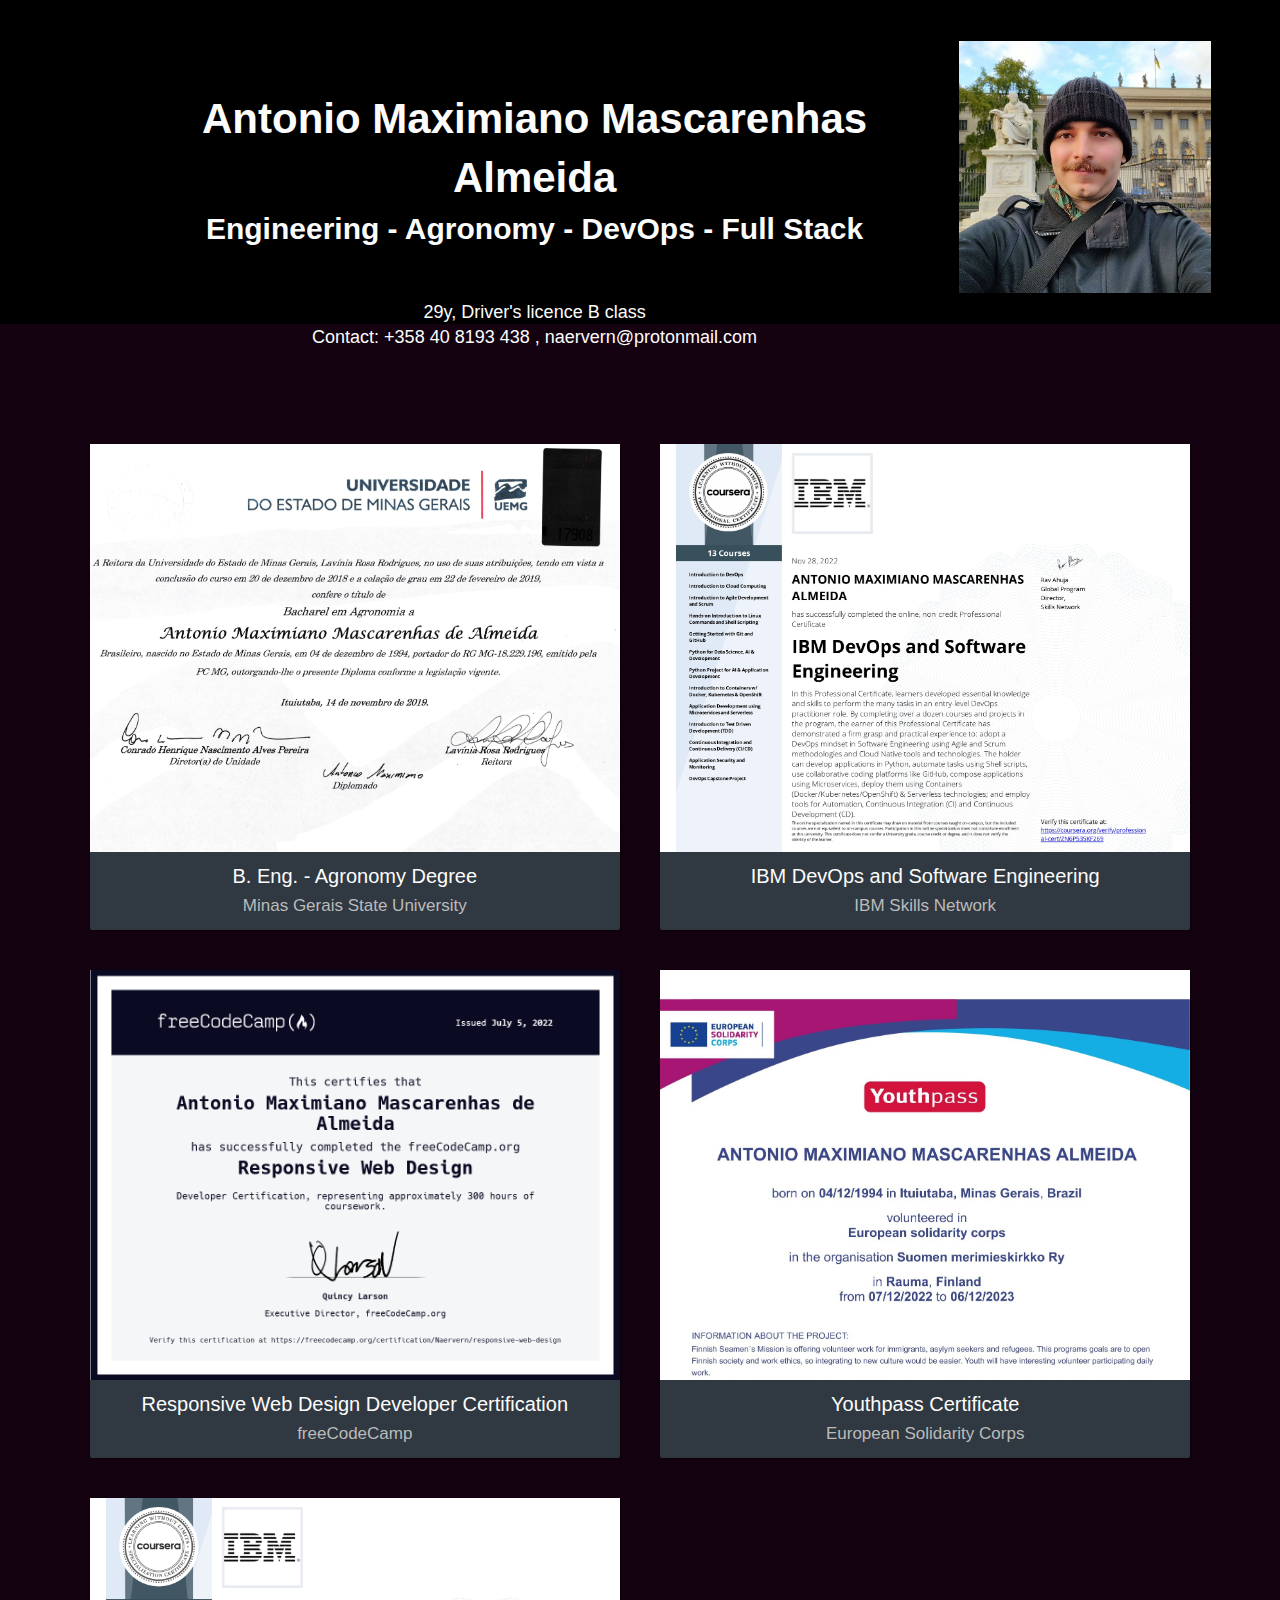
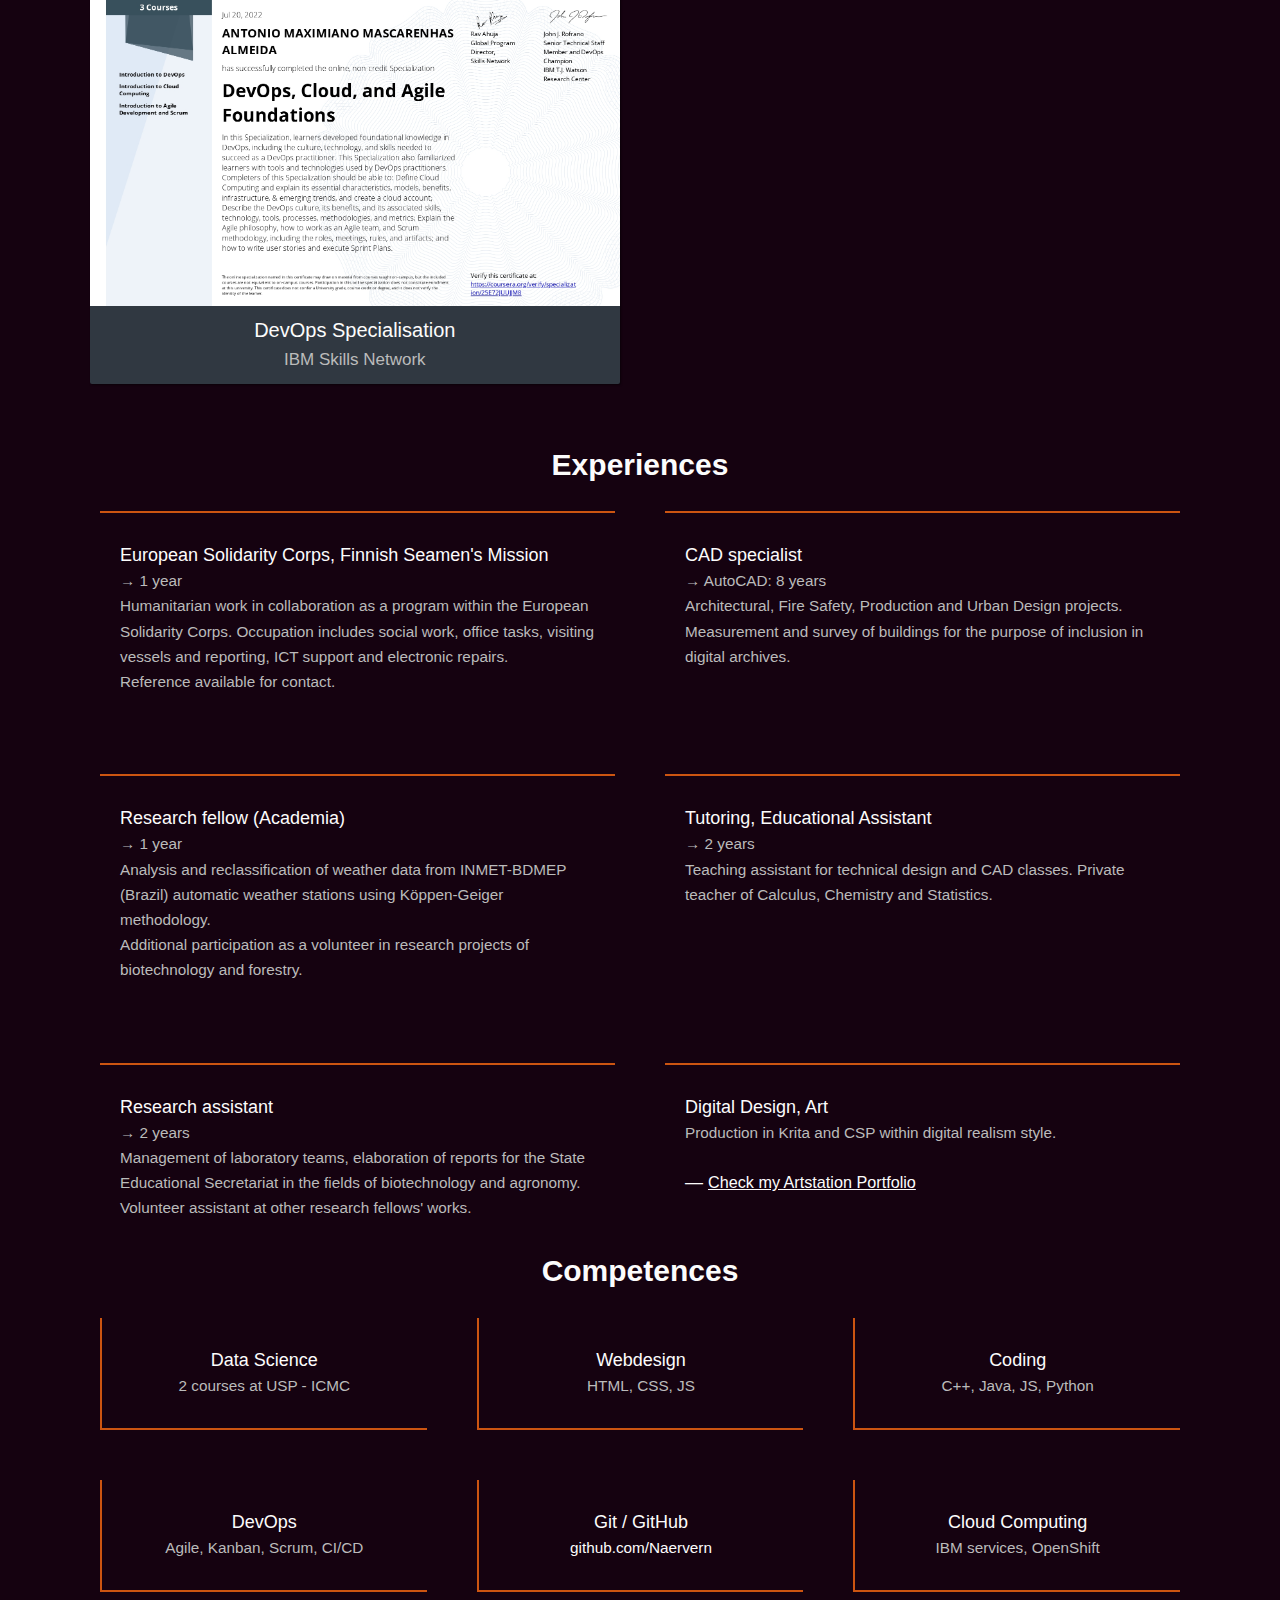
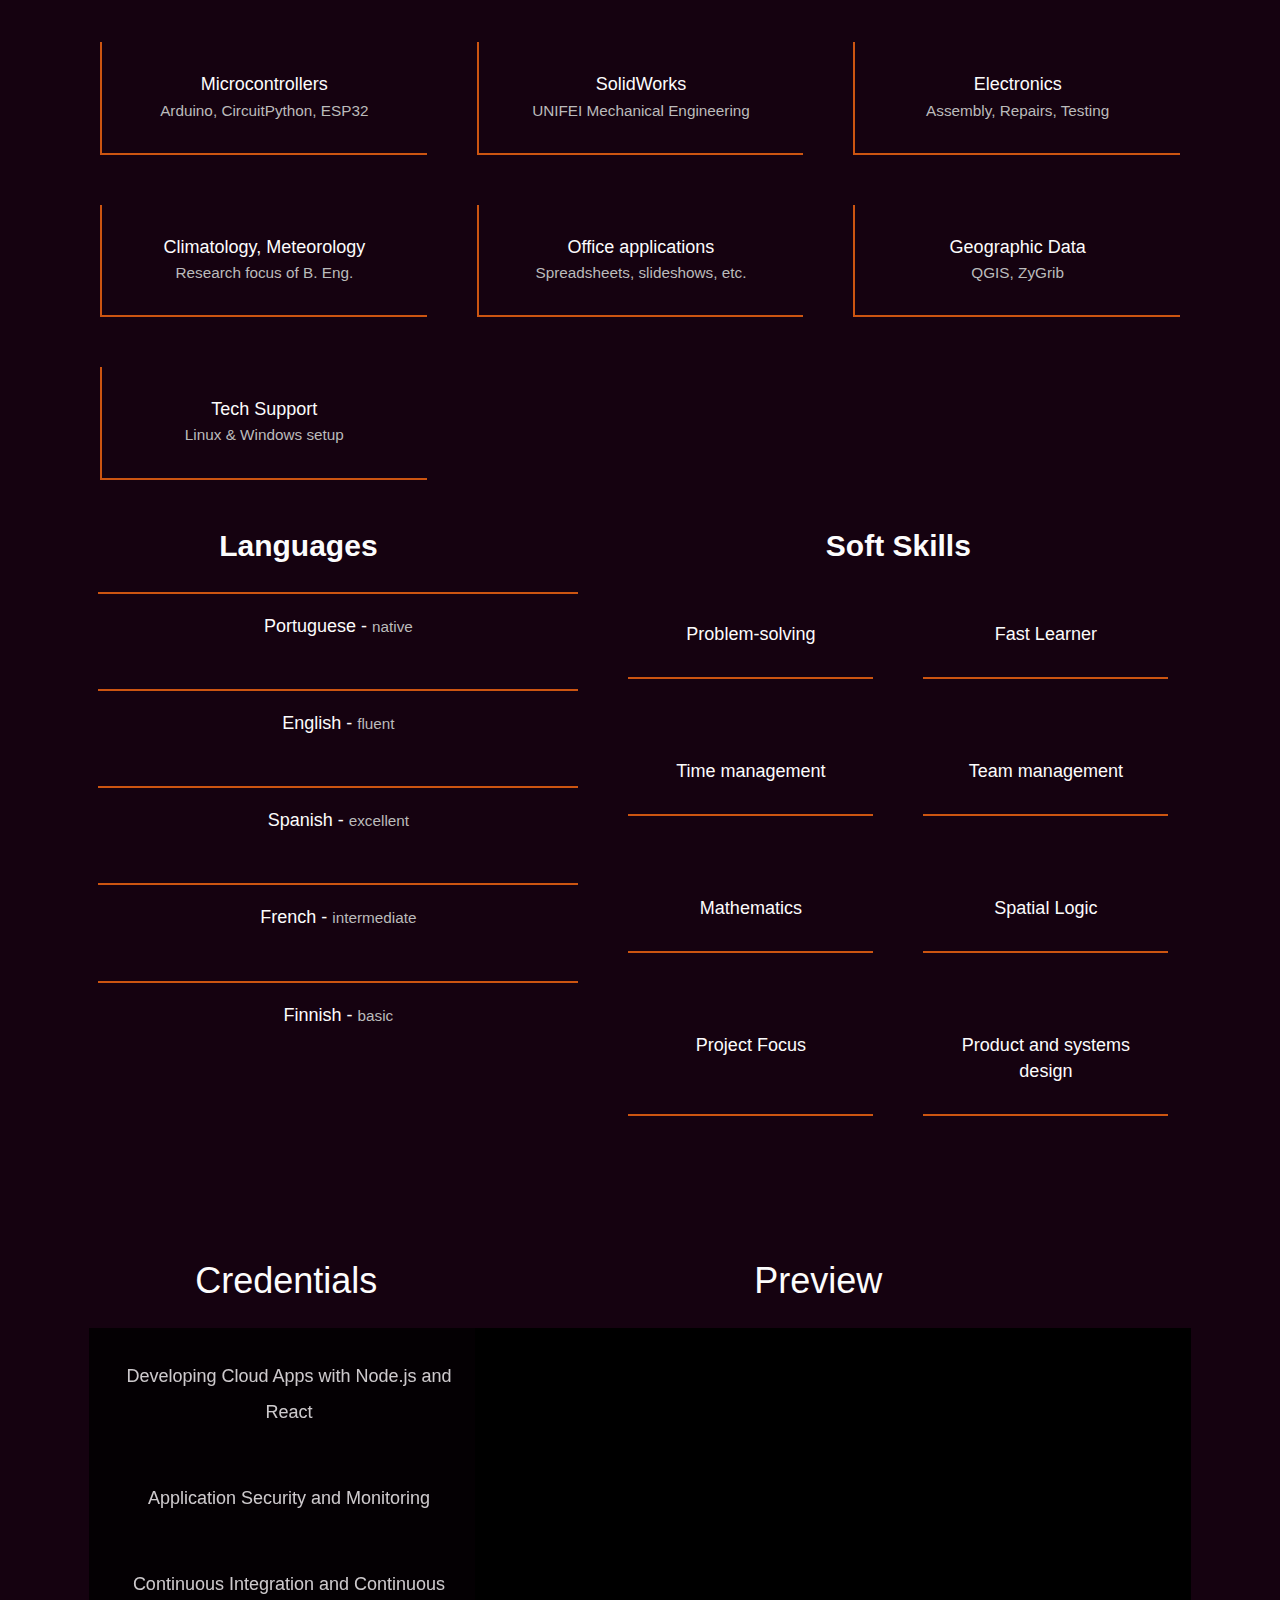
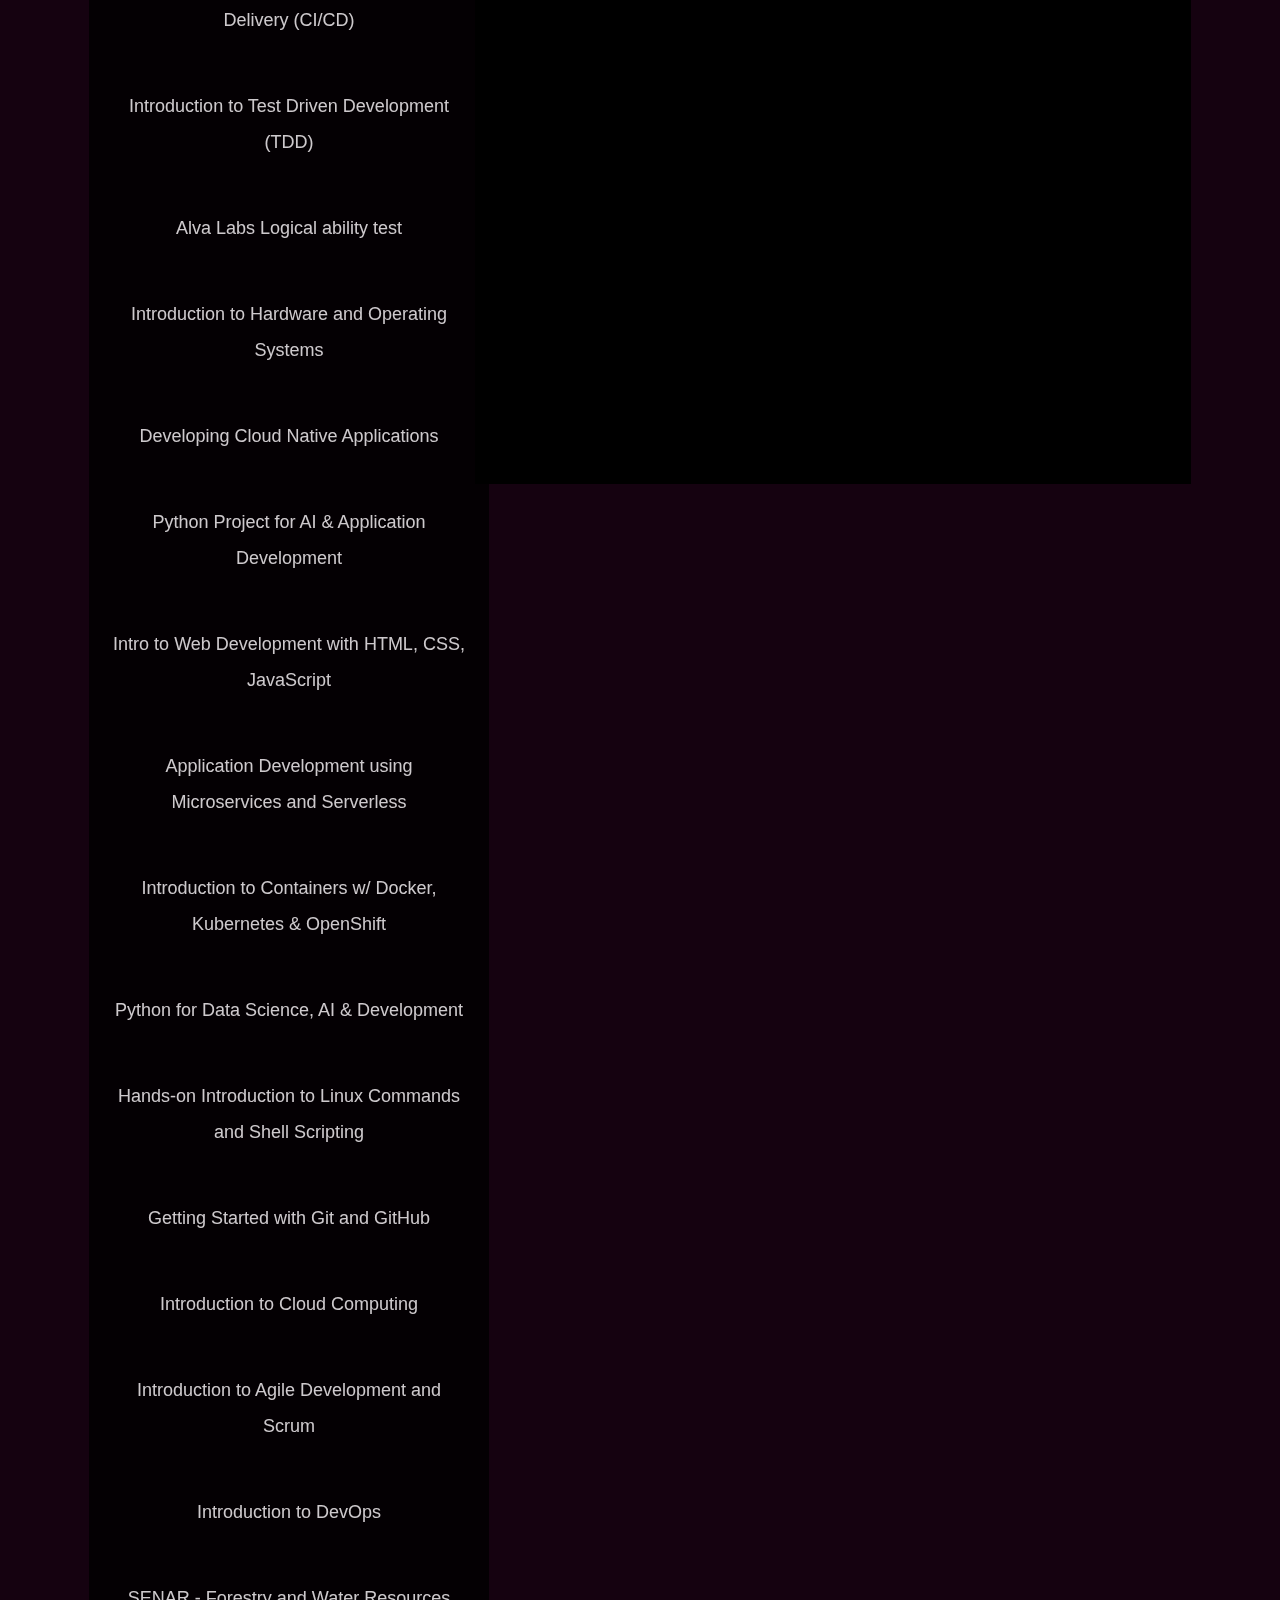
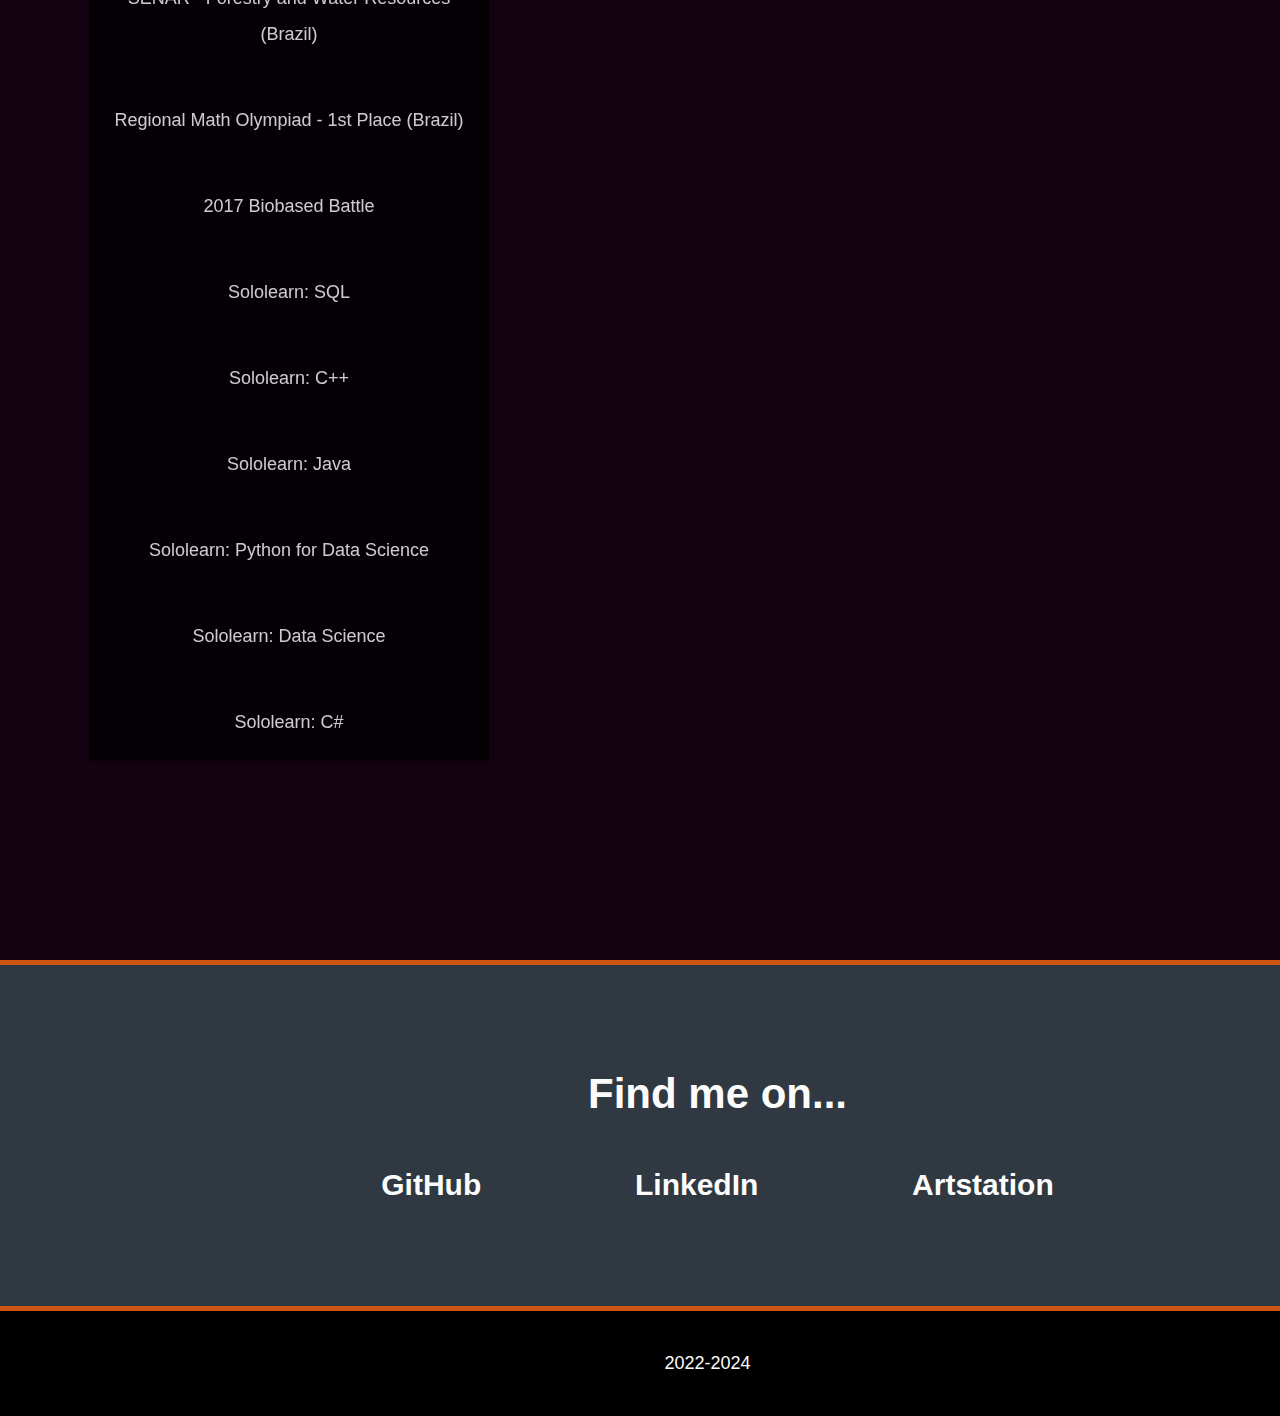
==== commit 53cbda23: "Update curriculum.html" ====
--- a/curriculum.html
+++ b/curriculum.html
@@ -757,7 +757,7 @@
 </section>
 
   <footer>
-    <p>2022</p>
+    <p>2022-2024</p>
   </footer>
 
 </body>
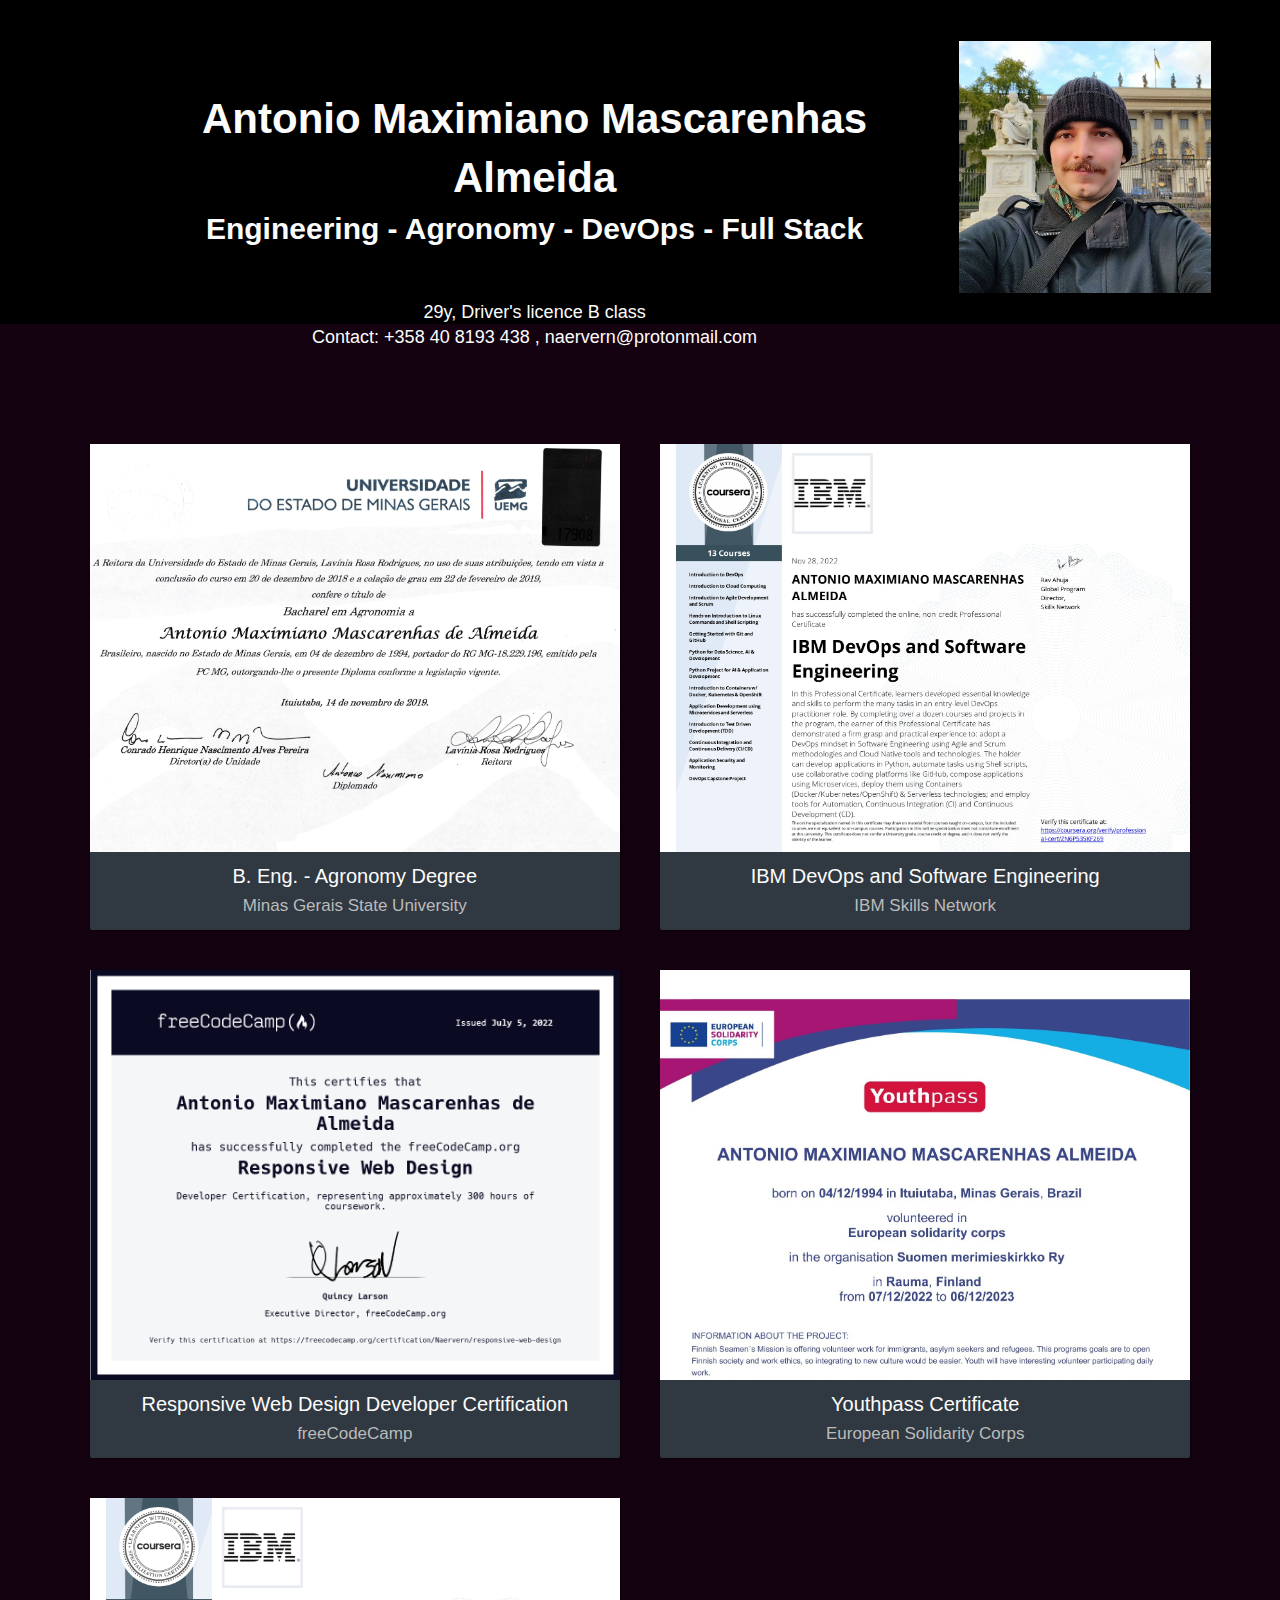
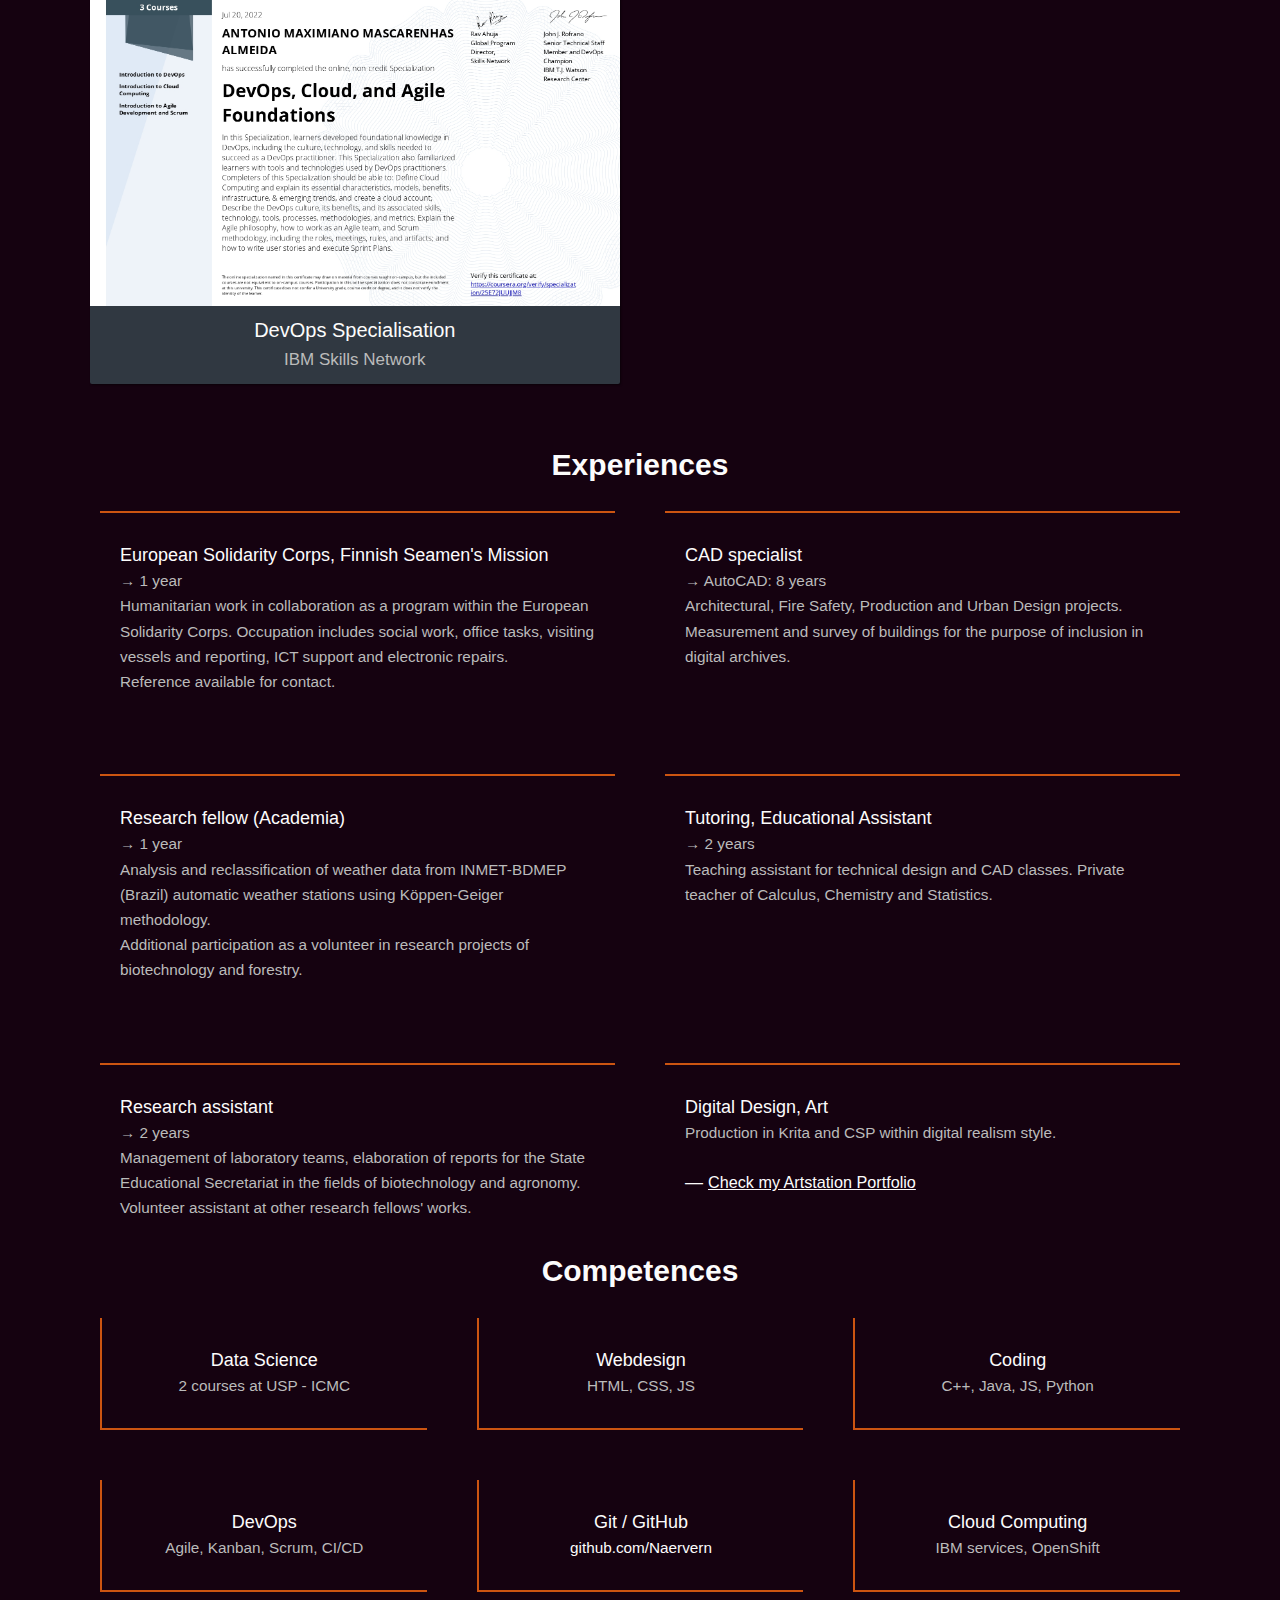
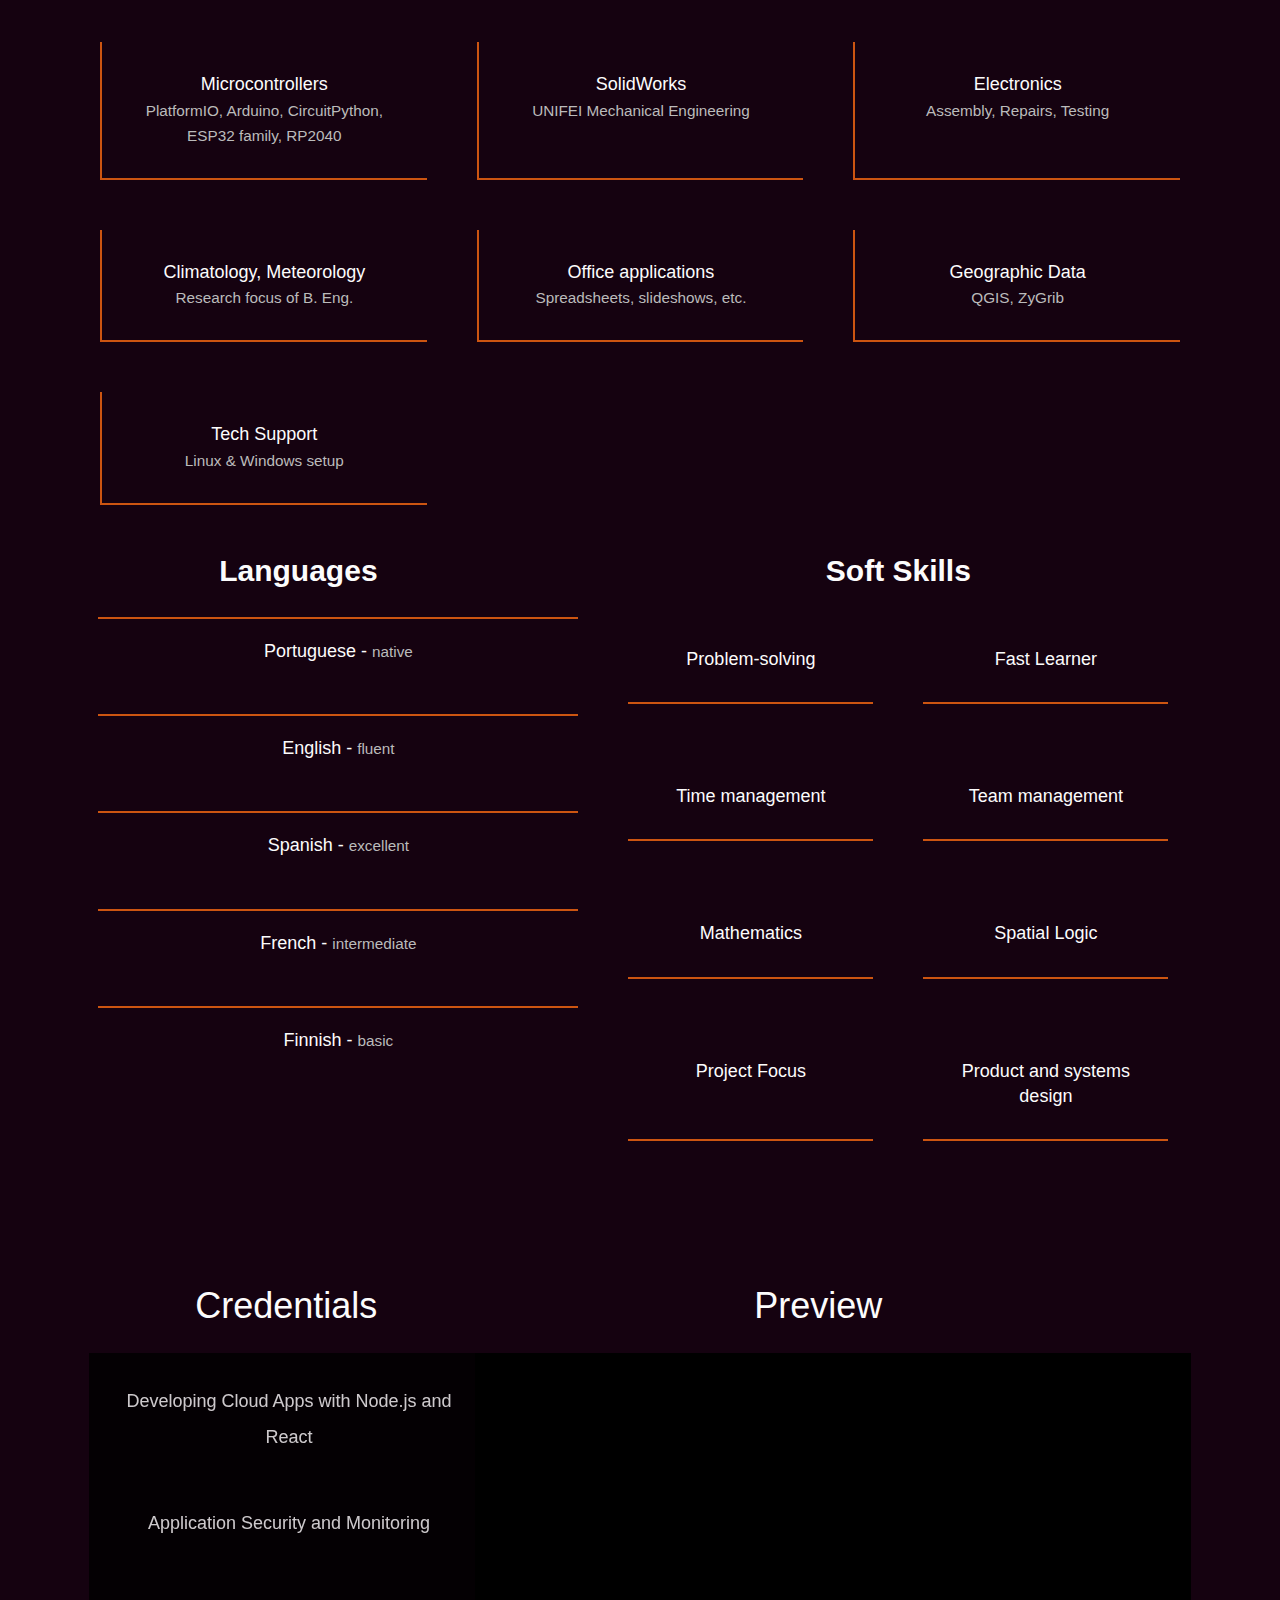
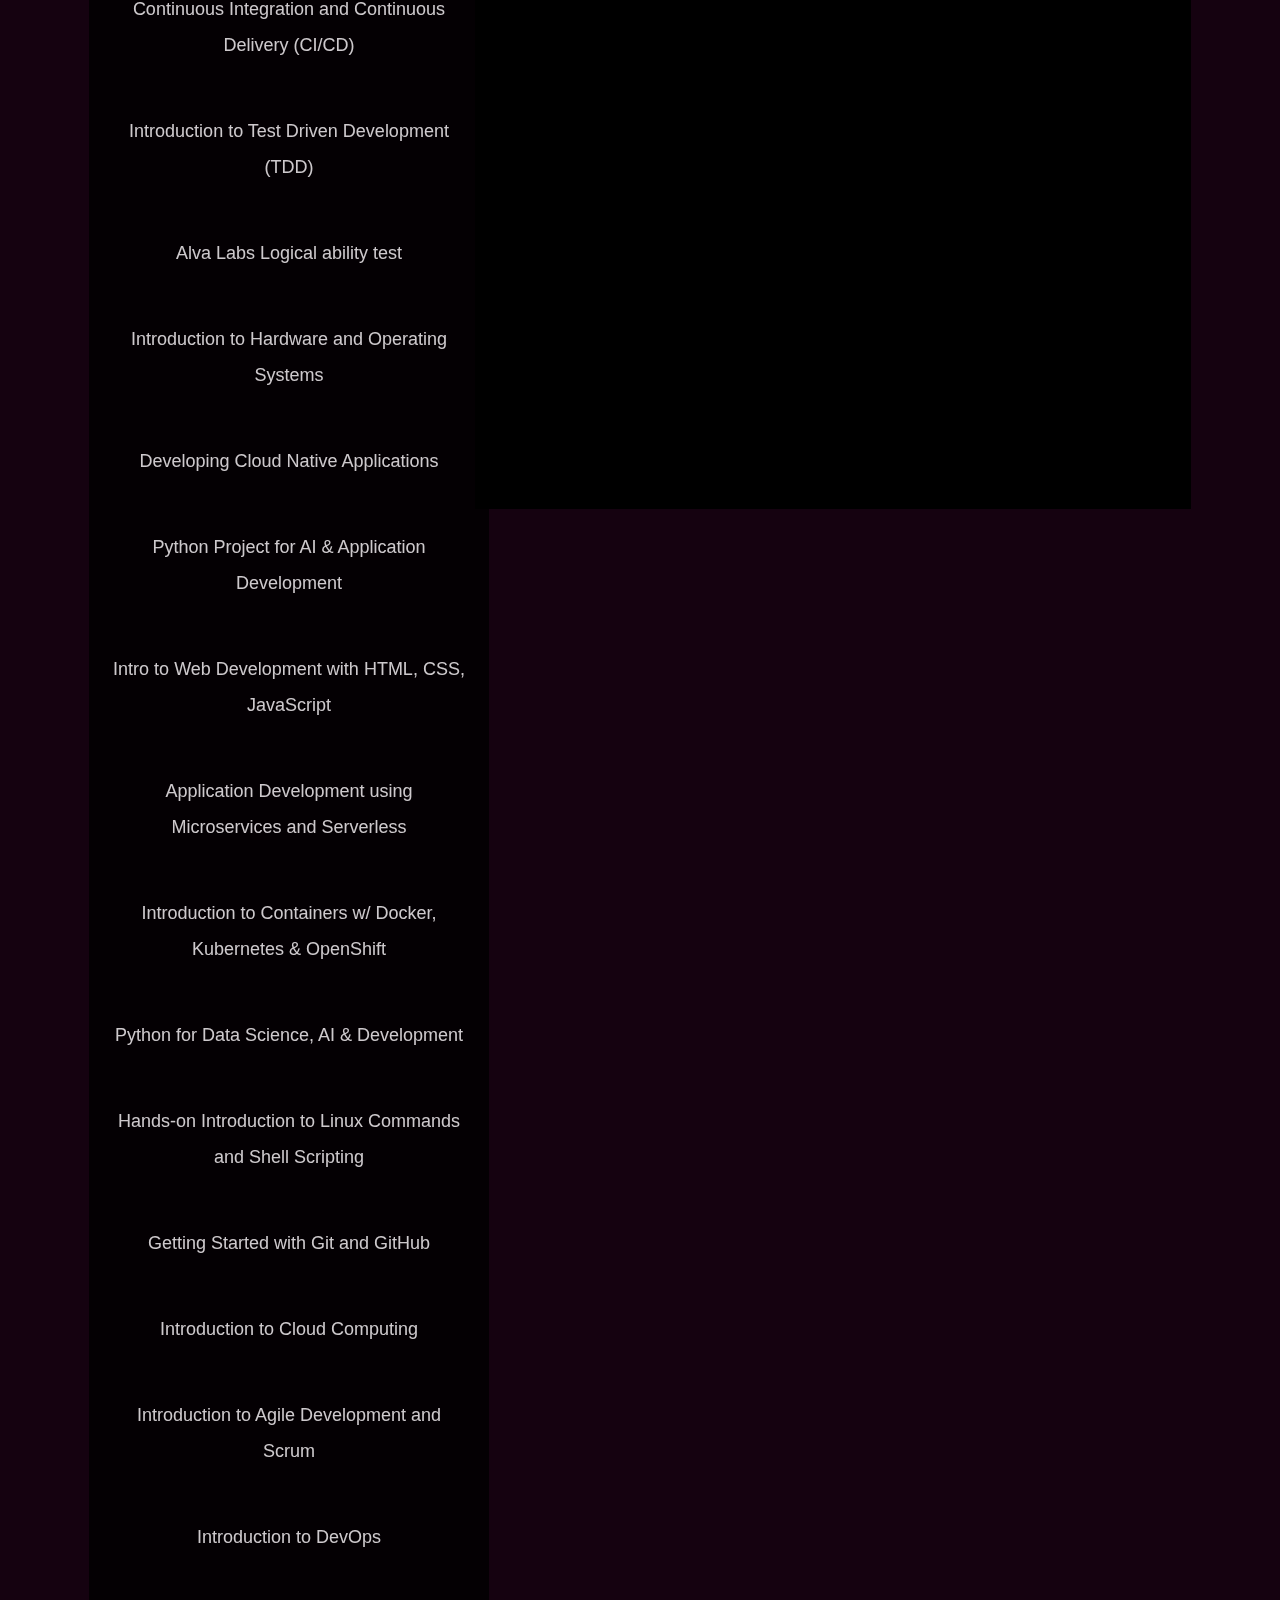
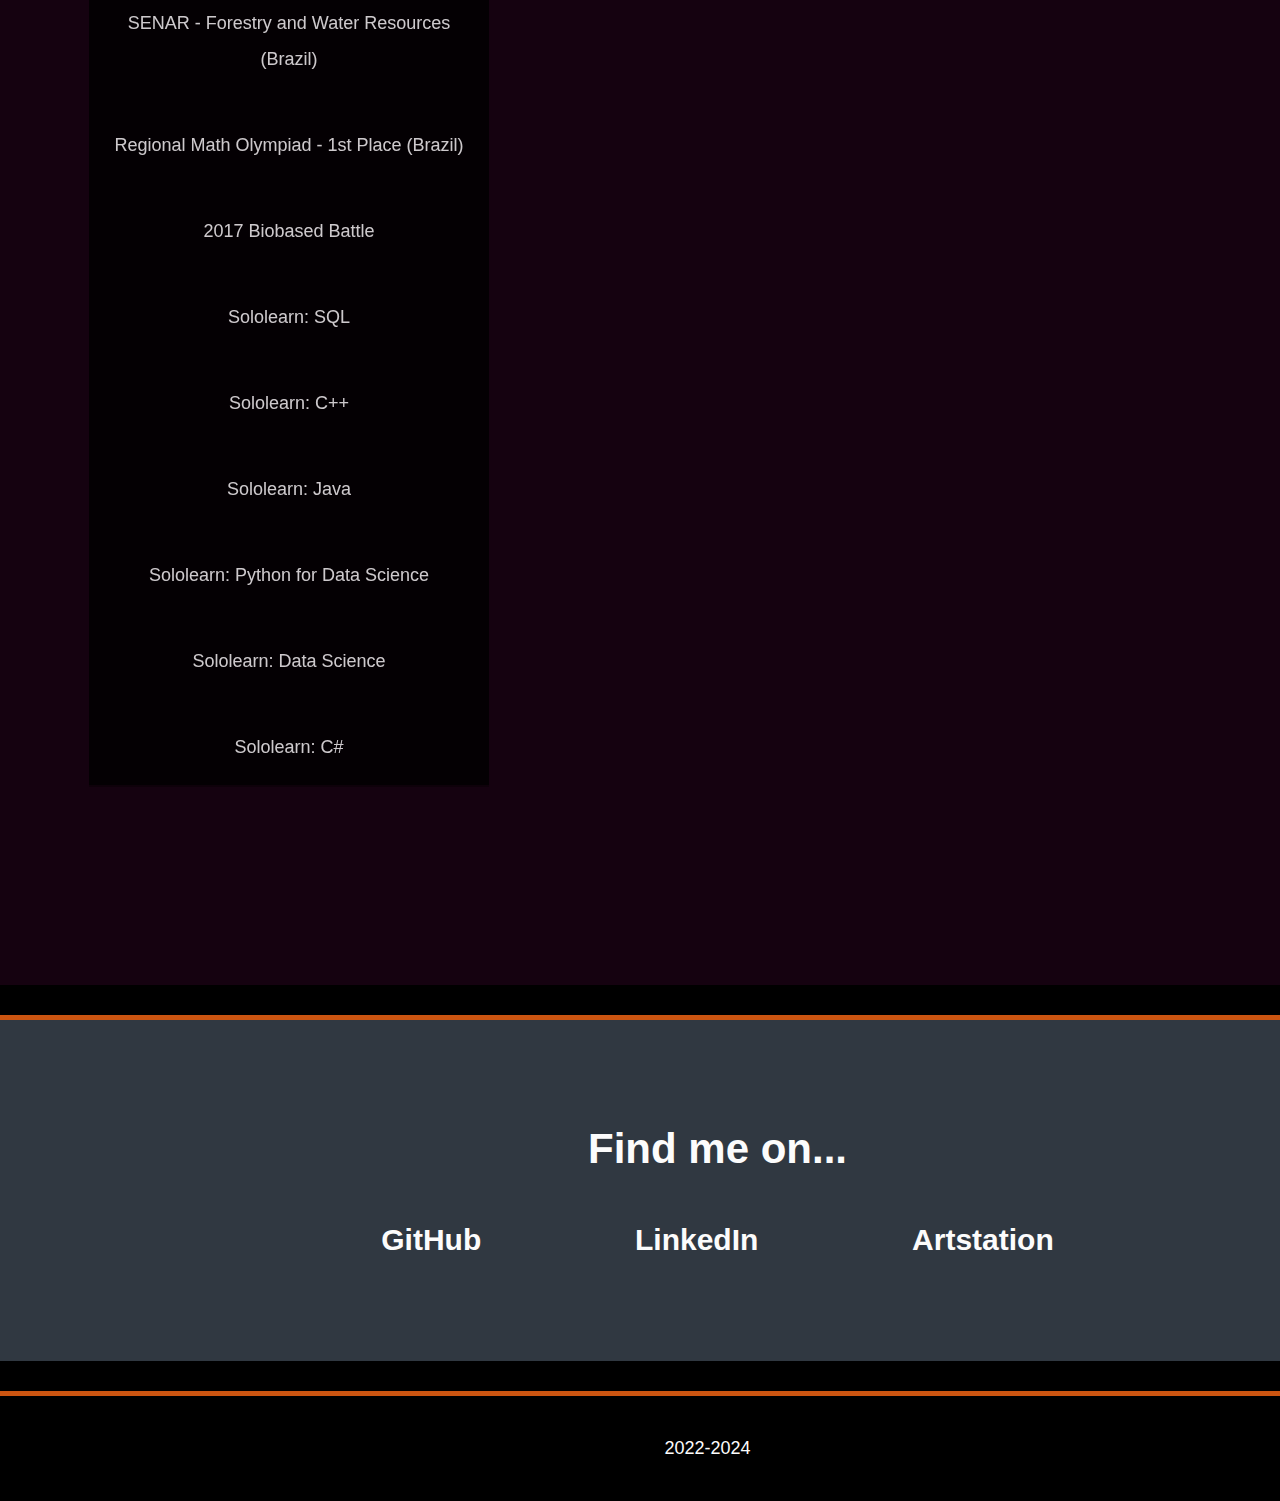
==== commit e79e0f0e: "Update curriculum.html" ====
--- a/curriculum.html
+++ b/curriculum.html
@@ -331,7 +331,7 @@
                 Microcontrollers 
                 <span class="subtitle">
                   <br>
-                  Arduino, CircuitPython, ESP32
+                  PlatformIO, Arduino, CircuitPython, ESP32 family, RP2040
                 </span>
               </p>
 
--- a/cv-styles.css
+++ b/cv-styles.css
@@ -182,6 +182,10 @@
   
   h2 {
     font-size: 4.2rem;
+  }
+
+  .subscript {
+    font-size: 1.8rem;
   }
   
   ul {
@@ -368,6 +372,8 @@
     padding: 10rem 2rem 10rem 175px;
     background: var(--fourth-colour);
     border-top: 5px solid var(--second-colour);
+    margin-top: 3rem;
+    margin-bottom: 3rem;
   }
 
   @media (max-width: 61.25em) {
